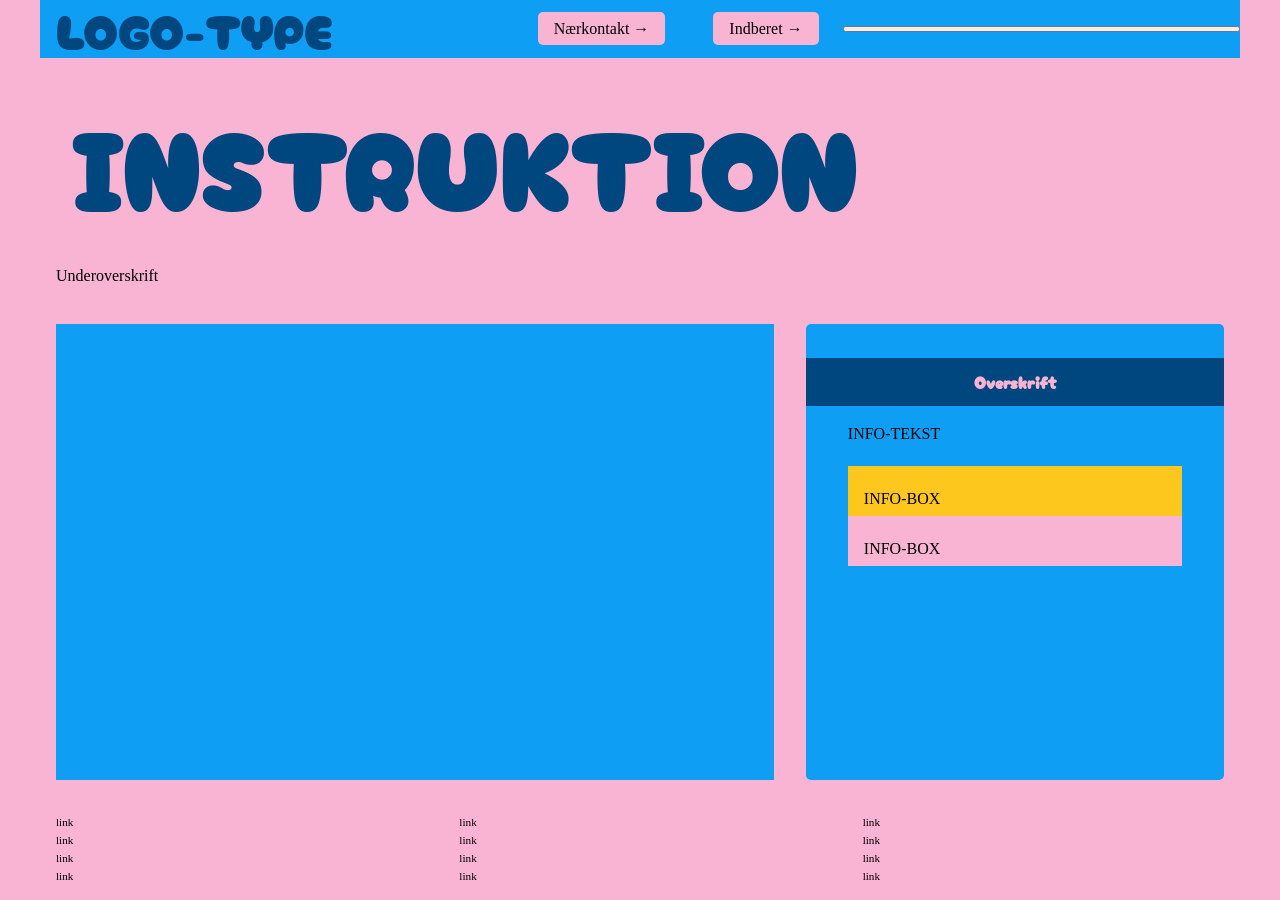
==== emergency-main/instruction.html @ 1d05c53e "init" ====
<!DOCTYPE html>
<html lang="en">

<head>
  <meta charset="UTF-8" />
  <meta http-equiv="X-UA-Compatible" content="IE=edge" />
  <meta name="viewport" content="width=device-width, initial-scale=1.0" />
  <link rel="stylesheet" href="css/reset.css" />
  <link rel="stylesheet" href="css/custom.css" />
  <link rel="stylesheet" href="css/fonts.css" />
  <link rel="stylesheet" href="css/general.css" />
  <link rel="stylesheet" href="css/layout.css" />
  <link rel="stylesheet" href="css/burger.css" />
  <link rel="stylesheet" href="css/cards.css" />
  <link rel="stylesheet" href="css/infographic.css" />
  <link rel="icon" type="image/png" href="img/fav.png" />
  <link rel="preconnect" href="https://fonts.googleapis.com">
  <link rel="preconnect" href="https://fonts.gstatic.com" crossorigin>
  <link href="https://fonts.googleapis.com/css2?family=Cherry+Bomb+One&display=swap" rel="stylesheet">
  <title>Emergency Site</title>
</head>

<body id="instruction">
  <header>
    <nav>
      <div id="logotype-wrapper" class="logo">
        <a href="index.html"> LOGO-TYPE </a>
      </div>
      <ul class="menu">
        <li><a class="menuItem" href="instruction.html">Nærkontakt </a></li>
        <li><a class="menuItem" href="register.html">Indberet</a></li>
      </ul>
      <button class="burger">
        <span class="line"></span>
        <span class="line"></span>
        <span class="line"></span>
      </button>
    </nav>
  </header>

  <main>
    <h1>INSTRUKTION</h1>
    <p>Underoverskrift</p>
    <section class="info-graphic"></section>
    <section class="info-text">
      <h2>Overskrift</h2>
      <article>
        <p class="placeholder">INFO-TEKST</p>
      </article>
      <aside id="efficiency" class="info-box">INFO-BOX</aside>
      <aside id="requirement" class="info-box">INFO-BOX</aside>
    </section>
  </main>

  <footer>
    <nav class="some">
      <ul>
        <li><a href="">link</a></li>
        <li><a href="">link</a></li>
        <li><a href="">link</a></li>
        <li><a href="">link</a></li>
      </ul>
    </nav>
    <nav class="another">
      <ul>
        <li><a href="">link</a></li>
        <li><a href="">link</a></li>
        <li><a href="">link</a></li>
        <li><a href="">link</a></li>
      </ul>
    </nav>
    <nav class="yetanother">
      <ul>
        <li><a href="">link</a></li>
        <li><a href="">link</a></li>
        <li><a href="">link</a></li>
        <li><a href="">link</a></li>
      </ul>
    </nav>
  </footer>
  <script src="js/burger.js"></script>
  <script src="js/main.js"></script>
</body>

</html>
---- emergency-main/css/custom.css ----
:root {
  /* Colours */
  --color-bg: #f9b4d3; /* page background /* /*F9B4D3 el. ffd4e0*/

  /* Header */
  --color-head-bg: #f9b4d3;

  /* Logotype */
  --color-logotype-bg: #0e9ef3;
  --color-text-logotype: #00467f;
  --font-logotype-size: 3rem;

  /* Global menu */
  --color-menu-bg: #0e9ef3;
  /* Links */
  --color-link-bg: #f9b4d3;
  --color-link-hover: #fff; /* used */
  --color-link-active: #99958f; /* used */
  --border-radius-links: 5px;

  /* Headlines og rubrik */
  --font-h1-size: 7rem;
  --font-sub1-size: 4rem;
  --font-h2-size: 1rem;
  --font-h3-size: 2rem;
  --color-headline-bg: #00467f;
  --color-headline-text-page: #00467f;
  --color-headline-breaking-bg: #fec71d;
  --color-page2-text-page: #f9b4d3;
  /* Tekst */
  --color-text: #000;
  --color-text-inverted: #ffffff;

  /*  Marginer */
  --margin-head-bottom: 5px;
  --margin-head-top: 2rem;

  /* Borders */
  --border-radius: 5px;

  /* Cards */
  --color-card-bg: #0e9ef3;
  --color-cta-card-bg: #00467f;
  /* news-cards */
  --color-news-bg: #fec71d;
  --color-news-bg-inverted: #00467f;
  --color-cta-newscard-bg: #00467f;
  --color-cta-newscard-bg-inverted: #fec71d;

  /* Fonts */
  --font-family-sans: ui-sans-serif;
  /* --font-weight-light: 300;
  --font-weight-regular: 400;
  --font-weight-medium: 500;
  --font-weight-bold: 700; */
  --font-family-cheeryBomb: "Cherry Bomb One";

  /* Text sizes */
  --logotype-size: 1rem;
  --headline1-size: 2rem;
  --headline2-size: 1rem;
  --headline3-size: 1rem;
  --bodytext-size: 1rem;
  --cta-text-size: 1rem;
  --followup-text-size: 1rem;
  --form-submit-size: 1rem;

  /* Infographics */
  --color-info-bg: #0e9ef3;
  --color-infobox-1-bg: #fec71d;
  --color-infobox-2-bg: #f9b4d3;
}
---- emergency-main/css/fonts.css ----
@font-face {
  font-family: "Rubik";
  src: url("../fonts/Rubik-VariableFont_wght.woff2") format("woff2"),
    url("/fonts/Rubik-Regular.woff") format("woff");
  font-weight: var(--font-weight-regular);
  font-style: normal;
}

@font-face {
  font-family: "Rubik";
  src: url("../fonts/Rubik-VariableFont_wght.woff2") format("woff2");
  font-weight: var(--font-weight-bold);
  font-style: normal;
}

@font-face {
  font-family: "Rubik";
  src: url("../fonts/Rubik-VariableFont_wght.woff2") format("woff2");
  font-weight: var(--font-weight-light);
  font-style: normal;
}
@font-face {
  font-family: "Rubik";
  src: url("../fonts/Rubik-VariableFont_wght.woff2") format("woff2");
  font-weight: var(--font-weight-medium);
  font-style: normal;
}

.cherry-bomb-one-regular {
  font-family: "Cherry Bomb One", system-ui;
  font-weight: 400;
  font-style: normal;
}
---- emergency-main/css/general.css ----
html {
  font-family: var(--font-family-sans);
  color: var(--color-text);
  background-color: var(--color-bg);
}

header {
  height: min-content;
}

#main-disclamer {
  height: 225px;
  background-color: var(--color-head-bg);
  display: flex;
  justify-content: flex-start;
  align-items: center;
  padding-left: 2rem;
  padding-bottom: 2%;
  margin-bottom: var(--margin-head-bottom);
  margin-top: var(--margin-head-top);
}

#main-disclamer-content {
  display: flex;
  column-gap: 1rem;
}

main section {
  padding: 20px;
  border-radius: var(--border-radius);
}

h1 {
  font-family: var(--font-family-cheeryBomb);
  font-size: var(--font-h1-size);
  font-weight: var(--font-weight-bold);
  /* color: var(--color-text-inverted); */
  color: var(--color-headline-text-page);
  margin: 5px 0;
  /* line-height: 1.3rem; */
  line-height: 6.3rem;
  text-align: left;
}

#instruction h1,
#register h1 {
  margin: 40px 0 20px 0;
  padding: 15px 30px;
  background-color: var(--color-head-bg);
  font-size: var(--font-h1-size);
}

#instruction p {
  grid-column: 1/-1;
  margin-bottom: 20px;
  font-size: var(--font-h2-size);
  line-height: 1.5rem;
}

.sub {
  /* font-family: var(--font-family-cheeryBomb); */
  font-size: var(--font-sub1-size);
  font-weight: var(--font-weight-light);
  /* color: var(--color-text-inverted); */
  color: var(--color-headline-text-page);
}

h2 {
  font-size: var(--headline2-size);
}

h3 {
  font-size: var(--headline3-size);
}

main > h1 {
  width: calc(80% - 6rem);
}

/* NAVIGATION STRUCTURES */
header > nav {
  height: 100%;
  background-color: var(--color-menu-bg);
}

nav ul {
  list-style: none;
}

a {
  font-family: var(--font-family-sans);
}

nav a {
  text-decoration: none;
  color: var(--color-text);
}

/* Måske skal du lave en ny regel for logotype-wrapper, når du har lavet din logotype */
#logotype-wrapper {
  background-color: var(--color-logotype-bg);
  display: flex;
  justify-content: flex-start;
  align-items: center;
  height: 3.6rem;
}

#logotype-wrapper > a {
  color: var(--color-text-logotype);
  font-size: var(--font-logotype-size);
  font-weight: var(--font-weight-medium);
  width: max-content;
  margin-left: 1rem;
  font-family: var(--font-family-cheeryBomb);
}

/* Global menu */
header nav li a {
  margin: 1.5rem;
  background-color: var(--color-link-bg);
  color: var(--color-text);
  font-size: var(--followup-text-size);
  padding: 0.5rem 1rem;
  border-radius: var(--border-radius-links);
}

/* Pilen efter menu-tekst */
header > nav li > a:after {
  content: " \2192";
}

/* Global menu hover effekt - Lav den om til det, du synes */
nav a:hover {
  background-color: var(--color-link-hover);
}

nav a:active {
  background-color: var(--color-link-active);
}

/* FOOTER */
footer a {
  font-size: 0.7rem;
}
---- emergency-main/css/layout.css ----
/* LAYOUT FOR MAIN CONTENT */
body {
  display: grid;
  grid-template-rows: auto 1fr auto;
  height: 100vh;
  max-width: 1200px;
  margin: 0 auto;
}
main {
  display: grid;
  row-gap: 1rem;
}
main > *:not(:first-child) {
  margin: 0 1rem;
}
main {
  grid-template-rows: min-content min-content 1fr min-content;
}
#instruction main {
  grid-template-rows: min-content min-content min-content 1fr min-content;
}
/* LAYOUT FOR HEADER AND FOOTER */
footer {
  display: grid;
  gap: 10px;
}
header nav,
footer nav {
  display: flex;
  justify-content: space-between;
  align-items: center;
}
header nav > * {
  flex: 1;
}
nav ul {
  display: flex;
  justify-content: flex-end;
}
header ul {
  height: 100%;
  width: clamp(175px, 50%, 300px);
}
footer ul {
  flex-direction: column;
  padding-left: 1rem;
}

/* LAYOUT FOR SECTIONS */
#daily,
#breaking {
  display: grid;
}
#daily {
  grid-template-rows: repeat(2, minmax(200px, min-content));
  gap: 1rem;
}
#breaking {
  grid-template-rows: repeat(auto-fit, minmax(50px, min-content));
  gap: 0;
}

@media (width > 600px) {
  #frontpage > main {
    grid-template-columns: 6fr 3fr;
    grid-template-rows: auto 1fr auto;
  }
  #instruction > main,
  #register > main {
    grid-template-columns: 5fr 3fr;
    grid-template-rows: auto auto 1fr auto;
  }

  .qr {
    order: 1;
  }

  h1 {
    grid-column: 1 / -1;
  }
  footer {
    grid-template-columns: 1fr 1fr 1fr;
  }
}
---- emergency-main/css/cards.css ----
.daily_card {
  background-color: var(--color-card-bg);
  display: grid;
  grid-template-columns: 3fr 5fr;
  gap: 10px;
  padding: 40px 0 40px 20px;
  border-radius: var(--border-radius);
  height: minmax(200px, min-content);
}
.daily_text {
  display: grid;
  grid-template-rows: repeat(3, min-content);
  gap: 10px;
}
.daily_text h2 {
  background-color: var(--color-headline-bg);
  color: var(--color-text-inverted);
  padding: calc(1.1rem / 1.5) 0 calc(1.1rem / 2) 1rem;
  margin: 0 0 0.5rem 0;
}
.daily_text p {
  padding-right: 2rem;
  margin: 0 0 1rem 0;
}
.daily_text .cta_btn {
  justify-self: left;
  width: 80%;
}
.daily_img {
  width: 100%;
  height: 100%;
  object-fit: cover;
}
.news_card {
  background-color: var(--color-news-bg);
  display: grid;
  grid-template-rows: repeat(min-content);
  gap: 0.4rem;
  padding: 1rem 0;
  height: minmax(300px, min-content);
}
.news_card:nth-child(2n) {
  background-color: var(--color-news-bg-inverted);
}
.news_card > * {
  padding: 0 1rem;
}
.news_card h3 {
  margin: 0.5rem 0 0 0;
}
.news_card p {
  margin: 0 0 1rem 0;
}
.news_card:first-child:before {
  content: "BREAKING NEWS";
  font-family: "Cherry Bomb One";
  background-color: var(--color-headline-breaking-bg);
  color: var(--color-headline-text-page);
  font-size: var(--font-h3-size);
  /* font-weight: var(--font-weight-medium); */
  text-align: center;
  line-height: 1rem;
  padding: calc(1.1rem / 1.5) 0 calc(1.1rem / 2) 0;
}
.news_card:first-child {
  border-radius: var(--border-radius) var(--border-radius) 0 0;
}
.news_card:last-child {
  border-radius: 0 0 var(--border-radius) var(--border-radius);
}

.news_card .cta_btn {
  justify-self: center;
}
.cta_btn {
  display: inline-block;
  padding: 0.4rem 1rem;
  background-color: var(--color-cta-card-bg);
  color: var(--color-text-inverted);
  text-decoration: none;
  width: max-content;
  border-radius: var(--border-radius);
}
.news_card .cta_btn {
  background-color: var(--color-cta-newscard-bg);
}
.news_card:nth-of-type(2n) .cta_btn {
  background-color: var(--color-cta-newscard-bg-inverted);
  color: var(--color-text);
}
.cta_btn:after {
  content: "\2192";
  margin-left: 1rem;
}
---- emergency-main/css/infographic.css ----
#head-txt {
  fill: rgb(54, 54, 54);
}
.info-graphic,
.info-text {
  background-color: var(--color-info-bg);
  padding: 20px 0;
}
.info-graphic {
  border-radius: 0;
  margin: 60px auto 80px auto;
}
.info-text h2 {
  line-height: 3rem;
  text-align: center;
  background-color: var(--color-headline-bg);
  /* color: var(--color-headline-text-page); */
  color: var(--color-page2-text-page);
  font-family: var(--font-family-cheeryBomb);
  margin-bottom: 1rem;
}
.info-text h3 {
  font-size: 0.8rem;
  line-height: 0.8rem;
  font-weight: 600;
  margin: 0;
  padding: 0;
}
.info-text > *:not(:first-child) {
  margin: 0 clamp(1rem, 10%, 7rem);
}
.info-text p {
  font-size: 0.8rem;
  line-height: 1.3;
  margin: 0 0 1.2rem 0;
  padding: 0;
}
.info-box {
  padding: 1.5rem 1rem 0.5rem 1rem;
  background-color: var(--color-infobox-1-bg);
}
.info-box:nth-of-type(2n) {
  background-color: var(--color-infobox-2-bg);
}
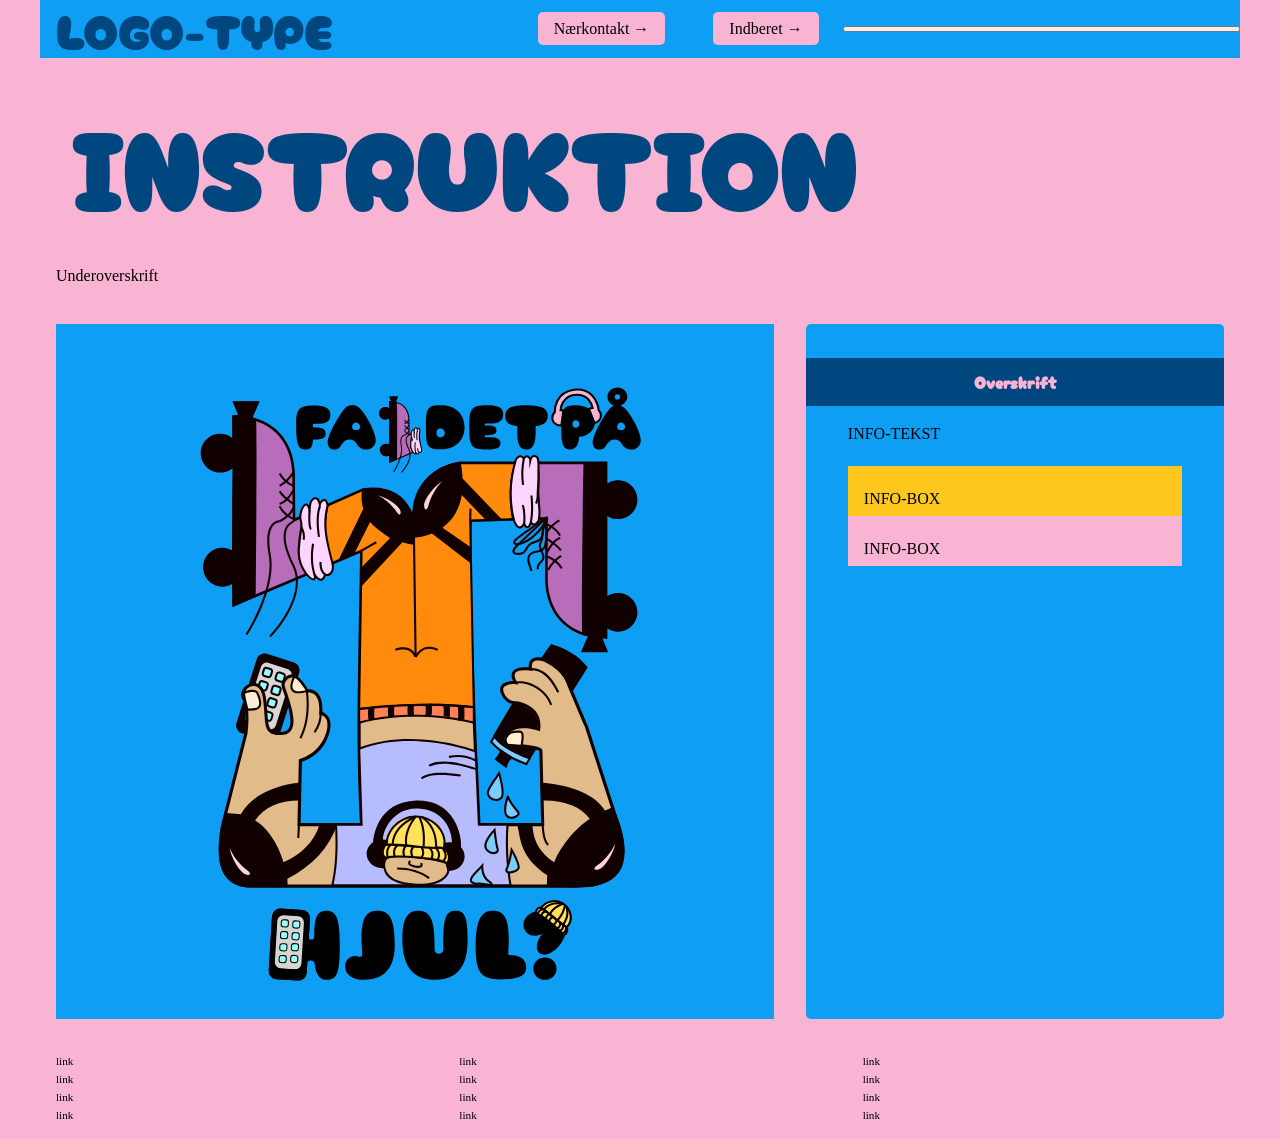
==== commit f7d8b324: "infografik implementeret" ====
--- a/emergency-main/instruction.html
+++ b/emergency-main/instruction.html
@@ -41,10 +41,604 @@
   <main>
     <h1>INSTRUKTION</h1>
     <p>Underoverskrift</p>
-    <section class="info-graphic"></section>
+    <section class="info-graphic">
+      <?xml version="1.0" encoding="UTF-8"?>
+      <svg xmlns="http://www.w3.org/2000/svg" viewBox="0 0 690 625">
+        <g id="Layer_3" data-name="Layer 3">
+          <g id="_waterBottle_" data-name="&amp;lt;waterBottle&amp;gt;">
+            <path
+              d="M454.79,398.23c-13.12-4.46-24.58-11.27-33.78-21.26,19.31-33.39,37.96-63.88,55.04-87.45,13.78,3.97,25.24,10.81,33.78,21.26l-55.04,87.45Z"
+              style="fill: #100000;" />
+            <path
+              d="M455.21,399.43l-.75-.25c-14.09-4.79-25.27-11.83-34.19-21.53l-.5-.54.37-.64c22.48-38.87,39.98-66.68,55.1-87.53l.41-.57.67.19c14.43,4.16,25.97,11.42,34.27,21.59l.46.56-55.85,88.72ZM422.25,376.83c8.45,9,18.97,15.61,32.12,20.2l54.23-86.16c-7.88-9.4-18.69-16.19-32.15-20.18-14.9,20.62-32.14,48.03-54.2,86.15Z"
+              style="fill: #100000;" />
+            <path
+              d="M421.23,377.1c-1,1.72-2,3.43-3,5.17,9.19,9.99,20.65,16.79,33.78,21.26l3.55-5.64c-.77,1.1-26.95-9.2-34.33-20.79Z"
+              style="fill: #7acdff;" />
+            <path
+              d="M452.44,404.73l-.75-.25c-14.08-4.79-25.27-11.83-34.19-21.53l-.5-.54.37-.64c1-1.73,2-3.45,3-5.17l.83-1.42.88,1.39c6.98,10.97,31.16,20.52,33.2,20.41-.08,0-.35.08-.54.35l1.67,1.1-3.97,6.31ZM419.47,382.13c8.45,9,18.97,15.61,32.12,20.19l2.27-3.6c-5.86-1.53-25.11-9.92-32.55-19.76-.61,1.05-1.22,2.11-1.84,3.17Z"
+              style="fill: #100000;" />
+            <path d="M432.32,406.1l-9.58-7.09c2.63-2.55,4.28-5.28,4.89-8.19l10.28,6.84c-2.87,1.33-4.63,4.3-5.59,8.43Z"
+              style="fill: #100000;" />
+            <path
+              d="M432.95,407.81l-11.75-8.69.85-.82c2.5-2.43,4.05-5.01,4.61-7.67l.3-1.45,13,8.65-1.62.75c-2.43,1.12-4.08,3.66-5.03,7.75l-.34,1.48ZM424.26,398.89l7.47,5.53c.94-3.15,2.36-5.4,4.3-6.8l-7.79-5.19c-.73,2.25-2.06,4.41-3.98,6.46Z"
+              style="fill: #100000;" />
+          </g>
+          <g id="_phone_" data-name="&amp;lt;phone&amp;gt;">
+            <rect x="183.13" y="301" width="40.88" height="77.99" rx="6.83" ry="6.83"
+              transform="translate(112.4 -45.65) rotate(17.61)" style="fill: #100000;" />
+            <path
+              d="M206.81,382.6c-.78,0-1.58-.12-2.36-.37h0l-25.95-8.24c-1.99-.63-3.62-2-4.58-3.86s-1.14-3.98-.51-5.97l19.46-61.32c1.31-4.11,5.71-6.4,9.83-5.09l25.95,8.24c4.11,1.31,6.4,5.71,5.09,9.83l-19.46,61.32c-1.06,3.33-4.15,5.46-7.47,5.46ZM205.05,380.33c3.07.97,6.35-.73,7.32-3.79l19.46-61.32c.97-3.06-.73-6.35-3.79-7.32l-25.95-8.24c-3.06-.97-6.34.73-7.32,3.79l-19.46,61.32c-.47,1.48-.34,3.06.38,4.44.72,1.38,1.93,2.4,3.41,2.87l25.95,8.24h0Z"
+              style="fill: #100000;" />
+            <rect x="187.84" y="306.91" width="32.66" height="62.87" rx="6.83" ry="6.83"
+              transform="translate(111.93 -45.91) rotate(17.61)" style="fill: #d9d7d4;" />
+            <path
+              d="M205.79,372.5c-.8,0-1.6-.12-2.38-.37l-18.12-5.75c-4.11-1.31-6.4-5.71-5.09-9.83l14.89-46.9c1.31-4.11,5.71-6.4,9.83-5.09l18.12,5.75c4.11,1.31,6.4,5.71,5.09,9.83l-14.89,46.91c-.63,1.99-2,3.62-3.86,4.58-1.13.58-2.36.88-3.59.88ZM202.56,306.19c-2.47,0-4.77,1.59-5.56,4.06l-14.89,46.9c-.97,3.06.73,6.35,3.79,7.32l18.12,5.75c1.48.47,3.06.34,4.44-.38,1.38-.72,2.4-1.93,2.87-3.41l14.89-46.91c.47-1.48.34-3.06-.38-4.44-.72-1.38-1.93-2.4-3.41-2.87l-18.12-5.75c-.58-.19-1.18-.27-1.76-.27Z"
+              style="fill: #100000;" />
+            <rect x="211.45" y="316.12" width="8.06" height="8.06" rx="2.15" ry="2.15"
+              transform="translate(106.95 -50.19) rotate(17.61)" style="fill: #94fffd;" />
+            <path
+              d="M216.7,325.67c-.32,0-.64-.05-.96-.15l-3.59-1.14c-1.66-.53-2.57-2.3-2.05-3.95l1.14-3.59c.52-1.65,2.3-2.58,3.95-2.05l3.59,1.14c1.65.53,2.57,2.3,2.05,3.95l-1.14,3.59c-.25.8-.81,1.46-1.55,1.84-.45.24-.95.35-1.44.35ZM214.25,316.64c-.49,0-.94.31-1.1.8l-1.14,3.59c-.19.6.14,1.25.75,1.44l3.59,1.14c.29.09.6.07.88-.07.27-.14.47-.38.57-.67l1.14-3.59c.19-.6-.14-1.25-.75-1.44l-3.59-1.14c-.11-.04-.23-.05-.35-.05Z"
+              style="fill: #100000;" />
+            <rect x="207.39" y="328.9" width="8.06" height="8.06" rx="2.15" ry="2.15"
+              transform="translate(110.63 -48.36) rotate(17.61)" style="fill: #94fffd;" />
+            <path
+              d="M212.64,338.44c-.31,0-.63-.05-.95-.15h0l-3.59-1.14c-1.65-.53-2.57-2.3-2.05-3.95l1.14-3.59c.25-.8.81-1.46,1.55-1.84.75-.39,1.6-.46,2.4-.21l3.59,1.14c.8.25,1.46.81,1.84,1.55.39.75.46,1.6.21,2.4l-1.14,3.59c-.42,1.34-1.67,2.2-3,2.2ZM212.3,336.38c.6.19,1.25-.14,1.44-.75l1.14-3.59c.09-.29.07-.6-.07-.88-.14-.27-.38-.47-.67-.57l-3.59-1.14c-.29-.09-.6-.07-.88.07-.27.14-.47.38-.57.67l-1.14,3.59c-.19.6.14,1.25.75,1.44l3.59,1.14Z"
+              style="fill: #100000;" />
+            <rect x="203.62" y="340.79" width="8.06" height="8.06" rx="2.15" ry="2.15"
+              transform="translate(114.05 -46.66) rotate(17.61)" style="fill: #94fffd;" />
+            <path
+              d="M208.87,350.33c-.32,0-.64-.05-.96-.15l-3.59-1.14c-.8-.25-1.46-.81-1.84-1.55-.39-.75-.46-1.6-.21-2.4l1.14-3.59c.25-.8.81-1.46,1.55-1.84s1.6-.46,2.4-.21l3.59,1.14c.8.25,1.46.81,1.84,1.55.39.75.46,1.6.21,2.4l-1.14,3.59c-.25.8-.81,1.46-1.55,1.84-.45.24-.95.35-1.44.35ZM206.42,341.31c-.18,0-.36.04-.53.13-.27.14-.47.38-.57.67l-1.14,3.59c-.09.29-.07.6.07.88.14.27.38.47.67.57l3.59,1.14c.29.09.6.06.87-.07.27-.14.47-.38.57-.67l1.14-3.59c.09-.29.07-.6-.07-.88-.14-.27-.38-.47-.67-.57l-3.59-1.14c-.11-.04-.23-.05-.35-.05Z"
+              style="fill: #100000;" />
+            <rect x="199.1" y="311.65" width="8.06" height="8.06" rx="2.15" ry="2.15"
+              transform="translate(105.02 -46.66) rotate(17.61)" style="fill: #94fffd;" />
+            <path
+              d="M204.36,321.19c-.32,0-.64-.05-.96-.15l-3.59-1.14c-.8-.25-1.46-.81-1.84-1.55-.39-.75-.46-1.6-.21-2.4l1.14-3.59c.25-.8.81-1.46,1.55-1.84.75-.39,1.6-.46,2.4-.21l3.59,1.14c.8.25,1.46.81,1.84,1.55.39.75.46,1.6.21,2.4l-1.14,3.59c-.25.8-.81,1.46-1.55,1.84-.45.24-.95.35-1.44.35ZM201.91,312.16c-.18,0-.36.04-.53.13-.27.14-.47.38-.57.67l-1.14,3.59c-.09.29-.07.6.07.88.14.27.38.47.67.57l3.59,1.14c.29.09.6.07.88-.07.27-.14.47-.38.57-.67l1.14-3.59c.09-.29.07-.6-.07-.88s-.38-.47-.67-.57l-3.59-1.14c-.11-.04-.23-.05-.35-.05Z"
+              style="fill: #100000;" />
+            <rect x="195.05" y="324.42" width="8.06" height="8.06" rx="2.15" ry="2.15"
+              transform="translate(108.7 -44.84) rotate(17.61)" style="fill: #94fffd;" />
+            <path
+              d="M200.31,333.96c-.32,0-.64-.05-.96-.15l-3.59-1.14c-1.66-.53-2.57-2.3-2.05-3.95l1.14-3.59c.52-1.65,2.3-2.58,3.95-2.05l3.59,1.14c1.65.53,2.57,2.3,2.05,3.95l-1.14,3.59c-.25.8-.81,1.46-1.55,1.84-.45.24-.95.35-1.44.35ZM197.86,324.94c-.49,0-.94.31-1.1.8l-1.14,3.59c-.19.6.14,1.25.75,1.44l3.59,1.14c.29.09.6.07.88-.07.27-.14.47-.38.57-.67l1.14-3.59c.19-.6-.14-1.25-.75-1.44l-3.59-1.14c-.11-.04-.23-.05-.35-.05Z"
+              style="fill: #100000;" />
+            <rect x="199.56" y="353.56" width="8.06" height="8.06" rx="2.15" ry="2.15"
+              transform="translate(117.72 -44.84) rotate(17.61)" style="fill: #94fffd;" />
+            <path
+              d="M204.82,363.1c-.32,0-.64-.05-.96-.15l-3.59-1.14c-1.66-.53-2.57-2.3-2.05-3.95l1.14-3.59c.52-1.65,2.3-2.57,3.95-2.05l3.59,1.14c1.65.53,2.57,2.3,2.05,3.95l-1.14,3.59c-.25.8-.81,1.46-1.55,1.84-.45.24-.95.35-1.44.35ZM202.37,354.08c-.49,0-.94.31-1.1.8l-1.14,3.59c-.19.6.14,1.25.75,1.44l3.59,1.14c.29.09.6.07.88-.07.27-.14.47-.38.57-.67l1.14-3.59c.19-.6-.14-1.25-.75-1.44l-3.59-1.14c-.11-.04-.23-.05-.35-.05Z"
+              style="fill: #100000;" />
+          </g>
+          <g id="_skin_" data-name="&amp;lt;skin&amp;gt;">
+            <g>
+              <path
+                d="M539.21,241.52c-4.54,0-8.67,1.77-11.74,4.65v-79.86s-.01-3.42-.01-3.42c3.07,2.89,7.2,4.66,11.75,4.66,9.47,0,17.15-7.68,17.15-17.15s-7.68-17.14-17.15-17.14c-4.55,0-8.68,1.77-11.75,4.66v-22.63h-140.31c-32.43,7.7-45.65,27.57-44.22,56.71h.03s-.03,0-.05.01c-5.85-23.04-21.05-34.65-48.57-31.21l-66.75,29.63-.43-46.31c-1.47-28.81-17.49-46.48-41.22-51.76l6.63-15.01h-21.69l5.41,13.16s-2.08.17-6.43.18l.22,24.16c-3.15-3.81-7.9-6.24-13.23-6.24-9.47,0-17.15,7.68-17.15,17.15s7.68,17.14,17.15,17.14c5.44,0,10.28-2.53,13.42-6.48l-.41,79.63v5.94c-2.93-2.36-6.66-3.77-10.72-3.77-9.47,0-17.15,7.68-17.15,17.15s7.68,17.15,17.15,17.15c4.08,0,7.84-1.43,10.79-3.82l.05,22.73,122.8-52.13c-1.08,92.04-4.8,180.26,0,263.33h-60.12l1.3-61.6s18.3-4.45,25.4-23.9c7.1-19.45-5.86-21.61-5.86-21.61,1.85-24.39-13.28-21.3-13.28-21.3-12.96-24.7-22.64-10.95-22.95-6.17-.32,4.78,19.58,45.1-.19,46.87-19.77,1.77-14.02-10.48-17.82-34.81-3.52-22.57-26-8.21-19.78,1.48,5.19,8.07,2.24,33.03,2.24,33.03l-22.32,88.01c-6.83,35.61-.3,57.34,23.74,59.07h316.34c39.62.42,52.83-19.27,39.62-59.07h.11l-15.84-49.1-14.65-45.43c-3.06-6.96-11.23-26.52-14.72-34.73-3.49-8.21-4.52-18.28-24.92-28.66,0,0-16.47-6.13-13.96,8.57,0,0-24.35-3.92-14.32,12.91,0,0-16.83-1.24-12.89,9.58s12.89,9.75,12.89,9.75c0,0,24.7,2.15,22.19,25.41,0,0-18.61-6.8-29.35,2.51,0,0-10.39,6.8-.72,12.53,0,0,32.04,1.88,32.13,5.42l1.77,71.24h-61.25c-5.47-116.41-9.88-225.29-8.39-292.3l73.49-2.27v60.43c1.22,29.2,17.46,47.09,41.64,52.33l-6.53,14.78h21.69l-5.41-13.16s2.85-.02,5.41,0v-11.27c3.07,2.88,7.2,4.65,11.74,4.65,9.47,0,17.15-7.68,17.15-17.15s-7.68-17.15-17.15-17.15Z"
+                style="fill: #e1bb8a;" />
+              <path
+                d="M501.58,522.43c-.41,0-.81,0-1.22,0H183.92c-8.99-.65-15.9-4.05-20.55-10.1-7.59-9.88-9.12-26.96-4.56-50.75l22.31-88c.8-6.88,1.97-25.73-2.02-31.95-1.95-3.04-1.71-6.85.64-10.19,2.98-4.21,8.18-6.42,12.65-5.37,2.79.65,7.7,3.22,9.23,13.03.95,6.11,1.31,11.36,1.62,15.99.51,7.69.89,13.24,3.83,15.75,2,1.71,5.42,2.28,10.76,1.8,2.66-.24,4.54-1.25,5.74-3.09,4.5-6.9-1.12-23.54-4.48-33.48-1.71-5.05-2.52-7.54-2.43-8.91.18-2.78,3.02-8.3,8.04-9.36,3.97-.85,10.16.95,17.25,14.03,1.83-.11,5.51.09,8.7,2.9,4.02,3.54,5.81,9.9,5.31,18.89,1.6.57,4.3,1.93,6.1,5.03,2.54,4.36,2.4,10.49-.41,18.21-6.35,17.39-21.11,23.19-25.33,24.52l-1.24,58.96h57c-3.52-62.45-2.3-127.08-1.01-195.46.4-20.91.8-42.5,1.07-64.1l-122.77,52.12-.05-22.16c-2.81,1.62-6.03,2.48-9.3,2.48-10.28,0-18.65-8.37-18.65-18.65s8.37-18.65,18.65-18.65c3.24,0,6.43.85,9.22,2.44v-3.11s.39-75.94.39-75.94c-3.31,2.76-7.49,4.29-11.9,4.29-10.28,0-18.65-8.36-18.65-18.64s8.37-18.65,18.65-18.65c4.3,0,8.41,1.47,11.7,4.12l-.2-22.04h1.51c1.8,0,3.21-.04,4.24-.08l-5.45-13.27h26.23l-6.83,15.47c24.45,6.17,39.22,25.28,40.62,52.73l.41,44.09,64.87-28.79.22-.03c23.62-2.95,39.5,4.99,47.33,23.63,1.69-25.86,16.9-42.36,45.32-49.11l.35-.04h141.81v21.04c3.02-1.99,6.57-3.07,10.25-3.07,10.28,0,18.65,8.36,18.65,18.64s-8.37,18.65-18.65,18.65c-3.68,0-7.23-1.07-10.25-3.07v77.1c3.03-1.99,6.58-3.06,10.25-3.06,10.28,0,18.65,8.37,18.65,18.65s-8.37,18.65-18.65,18.65c-3.67,0-7.22-1.07-10.24-3.06v9.69h-1.51c-1.08-.02-2.22-.02-3.16-.02l5.41,13.17h-26.23l6.73-15.23c-24.95-6.14-39.87-25.47-41.03-53.32v-58.95s-70.53,2.18-70.53,2.18c-1.4,67.67,3.17,178.91,8.36,289.34h58.28l-1.72-69.36c-2.26-1.68-17.49-3.52-30.73-4.3l-.36-.02-.31-.19c-3.16-1.87-4.79-4.12-4.85-6.69-.1-4.39,4.68-7.82,5.43-8.33,9.35-8.03,23.78-4.82,28.91-3.32.24-5.39-1.12-9.93-4.06-13.51-5.67-6.9-15.52-8.24-16.78-8.38-3.58.33-10.92-1.46-14.3-10.75-1.1-3.02-.89-5.56.62-7.55,2.5-3.3,7.88-3.99,11.16-4.08-1.76-3.79-1.86-6.87-.29-9.19,3.07-4.53,11.47-4.29,15.41-3.91-.24-3.48.64-6.08,2.64-7.73,4.58-3.8,13.2-.65,13.57-.52l.16.07c18.05,9.19,21.5,18.46,24.26,25.91.45,1.22.88,2.38,1.36,3.5,1.17,2.76,2.88,6.81,4.74,11.24,3.72,8.84,7.95,18.87,9.97,23.48l.05.14,31.12,96.49h-.11c6.26,19.88,5.78,34.95-1.42,44.83-6.9,9.46-20.04,14.25-39.05,14.25ZM184.09,519.42h316.28c18.68.17,31.39-4.18,37.83-13.01,6.84-9.37,6.96-24.2.36-44.08l-.65-1.97h.13l-29.83-92.5c-2.05-4.66-6.25-14.64-9.96-23.45-1.86-4.42-3.56-8.46-4.74-11.23-.5-1.19-.94-2.38-1.41-3.63-2.71-7.31-5.79-15.6-22.73-24.24-2.1-.76-7.87-2.16-10.53.05-1.47,1.22-1.92,3.54-1.35,6.89l.35,2.06-2.07-.33c-3.21-.51-12.06-1.09-14.41,2.38-1.46,2.15.07,5.69,1.62,8.28l1.47,2.47-2.87-.21c-2.38-.17-9.03,0-11.18,2.86-.87,1.15-.93,2.69-.19,4.72,3.46,9.51,10.99,8.8,11.31,8.77l.15-.02h.15c.49.05,12.11,1.15,18.95,9.48,3.81,4.63,5.36,10.56,4.6,17.6l-.21,1.9-1.8-.66c-.18-.07-17.92-6.38-27.85,2.23l-.16.12c-1.18.78-4.22,3.33-4.16,5.82.03,1.39,1.07,2.73,3.08,3.98,33.04,1.97,33.13,5.52,33.17,6.86l1.81,72.78h-64.22l-.07-1.43c-5.25-111.74-9.9-224.5-8.4-292.4l.03-1.42,76.46-2.36v61.98c1.13,26.97,15.88,45.54,40.46,50.86l1.8.39-6.34,14.36h17.15l-5.4-13.14,2.22-.02s1.85,0,3.92,0v-13.23l2.53,2.37c2.92,2.74,6.72,4.24,10.71,4.24,8.63,0,15.65-7.02,15.65-15.65s-7.02-15.65-15.65-15.65c-3.99,0-7.8,1.51-10.71,4.24l-2.53,2.37v-90.22s2.52,2.38,2.52,2.38c2.91,2.74,6.72,4.25,10.72,4.25,8.63,0,15.65-7.02,15.65-15.65s-7.02-15.64-15.65-15.64c-4,0-7.81,1.51-10.72,4.25l-2.53,2.38v-24.6h-138.63c-30.33,7.26-44.36,25.29-42.9,55.14l-1.47.08.63,1.34-1.67.86-.18-.7h-.21l-.08-1.14c-5.94-23.37-21.22-33.22-46.71-30.1l-68.63,30.47-.45-48.59c-1.36-26.59-15.95-44.95-40.05-50.31l-1.79-.4,6.44-14.58h-17.15l5.34,12.99-2.05.17c-.08,0-1.7.14-5.04.17l.24,26.88-2.69-3.26c-2.99-3.62-7.39-5.7-12.07-5.7-8.63,0-15.65,7.02-15.65,15.65s7.02,15.64,15.65,15.64c4.79,0,9.26-2.16,12.25-5.91l2.7-3.39-.43,83.96.02,9.06-2.44-1.96c-2.8-2.25-6.19-3.44-9.79-3.44-8.63,0-15.65,7.02-15.65,15.65s7.02,15.65,15.65,15.65c3.57,0,7.07-1.24,9.85-3.49l2.44-1.98.05,23.61,122.83-52.14-.03,2.3c-.26,22.37-.69,44.76-1.1,66.41-1.3,68.9-2.53,133.98,1.09,196.81l.09,1.59h-63.24l1.36-64.28,1.12-.27c.17-.04,17.62-4.53,24.35-22.96,2.45-6.71,2.68-12.11.67-15.62-1.92-3.34-5.23-3.97-5.37-4l-1.33-.24.09-1.35c.65-8.5-.8-14.59-4.19-17.61-3.21-2.86-7.14-2.14-7.3-2.11l-1.1.21-.53-.99c-5.01-9.55-10.15-14.31-14.46-13.4-3.3.7-5.54,4.69-5.67,6.63-.06.83,1.19,4.51,2.28,7.75,3.76,11.13,9.45,27.96,4.15,36.08-1.71,2.62-4.4,4.12-7.98,4.44-6.29.56-10.29-.21-12.98-2.51-3.9-3.34-4.31-9.42-4.87-17.83-.31-4.57-.65-9.75-1.59-15.73-.93-5.99-3.4-9.74-6.95-10.58-3.69-.87-7.58,1.45-9.51,4.18-.78,1.1-2.4,3.98-.57,6.83,5.42,8.43,2.59,32.98,2.47,34.02l-.04.19-22.32,88.01c-4.38,22.83-3.03,39.1,4.01,48.28,4.09,5.33,10.26,8.33,18.33,8.92Z"
+                style="fill: #100000;" />
+            </g>
+            <rect x="226.69" y="467.35" width="13.02" height="2" transform="translate(-247.21 675.58) rotate(-86.87)"
+              style="fill: #100000;" />
+            <path d="M235.74,379.42l-1.78-.92c6.14-11.87,8.22-27,6.16-44.95l1.99-.23c2.1,18.36-.04,33.87-6.37,46.1Z"
+              style="fill: #100000;" />
+            <path d="M249.25,373.72l-1.64-1.14c3.93-5.69,5.82-11.52,5.78-17.84h2c.04,6.73-1.96,12.94-6.14,18.97Z"
+              style="fill: #100000;" />
+            <path
+              d="M481.76,335.15c-7.4-14.95-15.2-21.66-25.22-21.66-.17,0-.34,0-.51,0l-.04-2c14.29-.33,22.24,12,27.57,22.76l-1.79.89Z"
+              style="fill: #100000;" />
+            <path
+              d="M474.96,347.11c-4.2-12.9-20.29-22.97-33.1-20.71l-.35-1.97c13.95-2.44,30.79,8.07,35.35,22.07l-1.9.62Z"
+              style="fill: #100000;" />
+            <path d="M472.43,482.14c-3.46-2.94-5.33-9.57-5.71-20.26l2-.07c.36,9.96,2.05,16.28,5.01,18.81l-1.3,1.52Z"
+              style="fill: #100000;" />
+          </g>
+        </g>
+        <g id="Layer_4" data-name="Layer 4">
+          <g id="_shirt_" data-name="&amp;lt;shirt&amp;gt;">
+            <g>
+              <path id="_tshirt_" data-name="&amp;lt;tshirt&amp;gt;"
+                d="M269.09,461.85s2.63,33.94-3.53,58.36h171.35s-5.35-27.3-2.99-58.36h-27.47l-3.18-70.25s-59.42-22.99-111.9-2.63l2.29,72.88h-24.58Z"
+                style="fill: #b7bcff;" />
+              <path
+                d="M436.91,521.21h-172.63s.31-1.25.31-1.25c6.04-23.98,3.53-57.7,3.5-58.04l-.08-1.08h24.62l-2.28-72.55.66-.26c52.24-20.26,112.02,2.4,112.62,2.63l.61.24,3.17,69.94h27.59l-.08,1.08c-2.33,30.55,2.92,57.82,2.97,58.09l.23,1.19h-1.21ZM266.84,519.21h168.87c-.97-5.53-4.76-29.58-2.87-56.36h-27.34l-3.2-70.54c-6.38-2.31-61.37-21.12-109.91-2.66l2.3,73.2h-24.54c.37,5.88,1.82,34.63-3.32,56.36Z"
+                style="fill: #100000;" />
+              <path d="M403.54,400.21c-10.52-5.02-17.13-5-25.91-3.42" style="fill: #b7bcff;" />
+              <path
+                d="M403.11,401.11c-10.13-4.84-16.47-4.92-25.3-3.34l-.35-1.97c9.05-1.62,15.96-1.54,26.51,3.51l-.86,1.8Z"
+                style="fill: #100000;" />
+              <path d="M404.02,408.55c-20.96-6.72-34.91-8.3-45.45-3.31" style="fill: #b7bcff;" />
+              <path
+                d="M403.71,409.5c-21.94-7.04-34.9-8.01-44.72-3.36l-.86-1.81c10.32-4.89,23.71-3.95,46.18,3.26l-.61,1.9Z"
+                style="fill: #100000;" />
+              <path d="M388.87,414.7c-18.45-2.69-31.48-2.05-37.63,2.84" style="fill: #b7bcff;" />
+            </g>
+            <path
+              d="M351.86,418.32l-1.24-1.57c6.19-4.92,18.75-5.92,38.4-3.05l-.29,1.98c-18.81-2.75-31.21-1.86-36.86,2.63Z"
+              style="fill: #100000;" />
+          </g>
+          <g id="_face_" data-name="&amp;lt;face&amp;gt;">
+            <path
+              d="M376.9,504.15c1.43,4.21-4.41,16.78-30.57,15.5-16.91-.83-27.98-4.74-30.57-15.5-.95-3.95-.7-9.93,4.12-11.03,13.43-3.07,44.26,1.62,54.38,5.11,1.42.49,1.32,2.07,2.64,5.92Z"
+              style="fill: #e1bb8a;" />
+            <path
+              d="M350.02,520.74c-1.19,0-2.44-.03-3.74-.09-19.3-.95-29.01-5.97-31.49-16.26-.33-1.35-1.22-6.03.87-9.4.92-1.49,2.27-2.44,4-2.84,13.66-3.13,44.64,1.59,54.93,5.14,1.49.51,1.85,1.79,2.4,3.74.21.75.48,1.69.86,2.81h0c.57,1.66.32,4.56-2.07,7.72-2.67,3.54-9.48,9.19-25.76,9.19ZM331.18,493.14c-4.31,0-8.16.28-11.08.95-1.21.28-2.11.91-2.75,1.94-1.34,2.16-1.2,5.49-.62,7.88,2.24,9.29,11.38,13.83,29.64,14.73,6.25.31,21.46.11,27.8-8.3,1.79-2.38,2.18-4.67,1.77-5.87h0c-.4-1.17-.67-2.14-.89-2.92-.51-1.8-.67-2.23-1.12-2.39-7.92-2.73-28.07-6.03-42.75-6.03Z"
+              style="fill: #100000;" />
+            <path d="M340.39,496.91c-.96,1.02-1.47,1.86-.48,3.12s6.91,2.89,9.55,2.36,1.88-2.22,1.41-3.66"
+              style="fill: #e1bb8a;" />
+            <path
+              d="M348.3,503.49c-3.16,0-8.06-1.43-9.17-2.84-1.65-2.1-.17-3.67.54-4.42l1.46,1.37c-.96,1.02-.87,1.25-.42,1.81.64.81,6.08,2.5,8.56,2,.77-.15.97-.38,1.02-.47.17-.29-.08-1.03-.27-1.62l-.09-.28,1.9-.62.09.26c.33.97.73,2.18.11,3.26-.42.72-1.19,1.19-2.36,1.43-.39.08-.85.12-1.36.12Z"
+              style="fill: #100000;" />
+            <path d="M327.88,503.97c11.98,0,22.24,3.06,30.68,9.3" style="fill: #e1bb8a;" />
+            <path d="M357.97,514.08c-8.17-6.04-18.3-9.1-30.09-9.11v-2c12.23,0,22.75,3.2,31.28,9.5l-1.19,1.61Z"
+              style="fill: #100000;" />
+          </g>
+          <g id="_hue_" data-name="&amp;lt;hue&amp;gt;">
+            <path
+              d="M374.26,498.22c-4.3-3.39-48.29-7.44-55.51-4.72-7.06,2.66-7.43-13.47,1.37-12.73,9.66.81,39.61,3.52,49.3,3.39,10.89-.15,9.23,17.52,4.84,14.06Z"
+              style="fill: #ffe15a;" />
+            <path
+              d="M375.37,499.67c-.57,0-1.17-.22-1.73-.67h0c-3.63-2.86-47.21-7.33-54.54-4.57-1.92.72-3.67.36-4.92-1.03-1.96-2.17-2.27-6.55-.68-9.76,1.34-2.71,3.78-4.12,6.7-3.87l4.25.36c11.84,1.02,36.51,3.14,44.95,3.02.05,0,.1,0,.15,0,4.06,0,7.13,2.34,8.45,6.44,1.22,3.8.6,8.31-1.33,9.64-.41.28-.85.42-1.31.42ZM374.88,497.44c.42.33.57.23.66.17.94-.66,1.61-4.12.56-7.39-.61-1.91-2.27-5.16-6.66-5.05-8.61.1-32.37-1.93-45.15-3.03l-4.25-.36c-2.67-.21-4.05,1.38-4.74,2.76-1.21,2.45-1.04,5.97.37,7.53.69.77,1.59.93,2.73.5,7.32-2.76,51.66,1.07,56.48,4.87h0Z"
+              style="fill: #100000;" />
+            <path
+              d="M372.76,484.79h0c-.34-.14-.71-.27-1.13-.37-3.71-.82-7.54-.11-11.34-.36-4.72-.31-9.38-.64-14.07-1.2-9.44-1.11-18.88-1.93-28.39-1.7-.01-.13-.02-.27-.02-.41,0-13.38,12.5-26.72,27.91-26.72s31.23,13.88,27.04,30.76Z"
+              style="fill: #ffe15a;" />
+            <path
+              d="M373.76,486.33l-1.4-.62c-.32-.14-.63-.24-.96-.32-2.14-.47-4.34-.4-6.67-.33-1.47.05-2.99.09-4.5,0-4.53-.3-9.35-.63-14.12-1.2-8.29-.98-18.13-1.94-28.25-1.69l-.95.02-.07-.94c-.01-.16-.02-.32-.02-.49,0-14.51,13.78-27.72,28.91-27.72,8.92,0,17.91,4.41,23.46,11.5,4.69,6,6.32,13.23,4.58,20.38v1.42ZM367.18,483.01c1.55,0,3.12.09,4.67.43.06.01.12.03.18.04,1.23-6.23-.32-12.48-4.42-17.72-5.18-6.62-13.56-10.73-21.88-10.73-12.53,0-26.52,10.7-26.9,25.11,9.89-.16,19.43.78,27.52,1.73,4.72.56,9.52.9,14.02,1.19,1.42.09,2.89.05,4.31,0,.83-.03,1.67-.05,2.52-.05Z"
+              style="fill: #100000;" />
+            <path d="M345.72,454.03c-13.69,6.31-21.63,15.11-22.21,27.12" style="fill: #ffe15a;" />
+            <path
+              d="M324.52,481.19l-2-.1c.57-11.86,8.24-21.27,22.79-27.98l.84,1.82c-14.01,6.46-21.09,15.05-21.63,26.26Z"
+              style="fill: #100000;" />
+            <path d="M336.7,481.87c-1.52-9.11,1.71-18.4,9.03-27.84" style="fill: #ffe15a;" />
+            <path
+              d="M335.71,482.03c-1.52-9.13,1.58-18.76,9.22-28.62l1.58,1.22c-7.28,9.41-10.25,18.51-8.83,27.07l-1.97.33Z"
+              style="fill: #100000;" />
+            <path d="M353.26,482.81c.81-10.48.11-20.01-4.34-28.79" style="fill: #ffe15a;" />
+            <path d="M354.26,482.89l-1.99-.15c.93-11.94-.38-20.65-4.24-28.26l1.78-.9c4.04,7.95,5.41,17,4.45,29.32Z"
+              style="fill: #100000;" />
+            <path d="M365.4,483.48c.06-12.46-4.14-22.4-14.06-28.95" style="fill: #ffe15a;" />
+            <path d="M366.4,483.49h-2c.06-12.83-4.39-22.03-13.61-28.12l1.1-1.67c9.69,6.4,14.58,16.43,14.51,29.79Z"
+              style="fill: #100000;" />
+            <path d="M318.75,493.5c-1.14-6.08,0-10.21,3.43-12.37" style="fill: #ffe15a;" />
+            <path d="M317.76,493.69c-1.22-6.5.08-11,3.88-13.4l1.07,1.69c-3.08,1.95-4.05,5.66-2.98,11.34l-1.97.37Z"
+              style="fill: #100000;" />
+            <path d="M325.38,492.12c-1.03-4.14-.64-7.91,3.21-10.81" style="fill: #ffe15a;" />
+            <path d="M324.41,492.36c-1.29-5.19-.12-9.06,3.58-11.85l1.2,1.6c-3.07,2.31-3.95,5.33-2.84,9.77l-1.94.48Z"
+              style="fill: #100000;" />
+            <path d="M334.62,492.12c-1-3.35-1.29-7.21,2.08-10.25" style="fill: #ffe15a;" />
+            <path d="M333.66,492.41c-1.45-4.84-.68-8.53,2.37-11.28l1.34,1.48c-2.44,2.21-3.01,5.14-1.79,9.22l-1.92.57Z"
+              style="fill: #100000;" />
+            <path d="M342.55,492.64c-1.38-3.18-1.86-7.03,1.37-9.82" style="fill: #ffe15a;" />
+            <path d="M341.63,493.03c-1.97-4.55-1.41-8.35,1.64-10.97l1.31,1.51c-2.35,2.03-2.72,4.94-1.11,8.67l-1.83.79Z"
+              style="fill: #100000;" />
+            <path d="M351.34,493.5c2.05-2.97,2.27-6.27-.1-10.02" style="fill: #ffe15a;" />
+            <path d="M352.16,494.07l-1.65-1.13c1.94-2.81,1.9-5.73-.12-8.92l1.69-1.07c2.46,3.89,2.49,7.63.08,11.12Z"
+              style="fill: #100000;" />
+            <path d="M360.42,495.01c2.28-3.53,1.92-7.35-1.86-11.52" style="fill: #ffe15a;" />
+            <path d="M361.26,495.55l-1.68-1.08c2.12-3.28,1.54-6.66-1.76-10.31l1.48-1.34c3.94,4.36,4.59,8.65,1.95,12.74Z"
+              style="fill: #100000;" />
+            <path d="M366.33,495.94c2.9-3.71,2.19-8.18-1.33-11.89" style="fill: #ffe15a;" />
+            <path d="M367.12,496.56l-1.58-1.23c2.52-3.22,2.06-7.08-1.27-10.58l1.45-1.38c3.96,4.17,4.49,9.23,1.39,13.19Z"
+              style="fill: #100000;" />
+            <path d="M371.82,496.91c4.08-3.22,3.05-7.6-.19-12.49" style="fill: #ffe15a;" />
+            <path d="M372.44,497.7l-1.24-1.57c3.17-2.5,3.05-5.94-.4-11.15l1.67-1.1c1.48,2.24,6,9.07-.03,13.83Z"
+              style="fill: #100000;" />
+          </g>
+          <g id="_headset_" data-name="&amp;lt;headset&amp;gt;">
+            <path id="_headset_-2" data-name="&amp;lt;headset&amp;gt;"
+              d="M391.71,492.64c0,7.08-6.25,12.82-13.97,12.82-.22,0-.44-.02-.66-.03-.36-1.97-1.03-4.02-1.36-5.98.86-.66,1.42-2.15,1.91-3.51.75-2.05.21-4.27-.53-6.23-.68-1.8-1.04-1.99-2.6-3.66-.92-.98-1.22-1.06-1.42-2.36-.12-.81.26-2.18.54-3.32,1.31-.36,2.69-.56,4.12-.56,1.2,0,2.36.14,3.46.39,1.08-.84-.09-31.72-30.74-34.64-29.13-2.77-39.12,26.11-36.98,31.61,1.58,0,3.1.25,4.52.7-.37,1.76-1.56,3.18-2.38,4.8-1.05,2.11-1.54,4.1-1.68,6.46-.12,1.97,1.62,4.49,3.67,4.82-1.98-.32-2.63,5.91-2.79,7.56-.04.45-.01.86.07,1.25-.46.04-.93.07-1.41.07-7.71,0-13.97-5.75-13.97-12.83,0-4.44,2.46-8.36,6.19-10.66,0,0,.94-38.26,40.51-39.57,38.81-1.28,43.29,38.09,41.93,44.32,2.23,2.27,3.57,5.26,3.57,8.55Z"
+              style="fill: #100000;" />
+            <path
+              d="M377.74,506.46c-.17,0-.34,0-.52-.02l-.98-.05-.14-.78c-.17-.91-.41-1.86-.64-2.79-.27-1.05-.54-2.14-.72-3.2l-.1-.59.48-.37c.66-.51,1.21-2.04,1.58-3.06.53-1.46.37-3.17-.53-5.54-.51-1.34-.75-1.6-1.77-2.67l-.62-.66c-.15-.16-.28-.29-.4-.41-.7-.71-1.07-1.14-1.28-2.48-.14-.93.17-2.16.47-3.35l.23-.93.57-.16c2.32-.64,4.72-.76,7.08-.38.12-2.51-.64-10.81-5.6-18.47-5.34-8.25-13.57-12.96-24.47-14-15.44-1.46-24.63,6.09-29.62,12.69-5.25,6.94-6.9,14.18-6.49,16.94,1.37.07,2.73.31,4.04.73l.86.27-.19.89c-.29,1.36-.97,2.49-1.63,3.58-.29.48-.58.96-.84,1.46-.95,1.91-1.44,3.79-1.57,6.07-.09,1.44,1.27,3.52,2.83,3.77h0l-.32,1.97s-1.06.71-1.64,6.67c-.03.32-.01.63.05.95l.23,1.1-1.12.1c-.49.04-.99.07-1.5.07-8.25,0-14.97-6.2-14.97-13.83,0-4.47,2.32-8.63,6.22-11.23.33-4.73,4-38.76,41.45-40,13.8-.47,24.75,4.04,32.51,13.36,9.36,11.24,11.26,26.56,10.52,31.63,2.26,2.48,3.5,5.61,3.5,8.87,0,7.62-6.72,13.82-14.97,13.82ZM376.8,499.8c.16.83.38,1.69.59,2.53.18.7.36,1.42.51,2.13,7.08-.08,12.8-5.35,12.8-11.82,0-2.91-1.17-5.69-3.28-7.85l-.38-.39.12-.53c.65-2.97-.26-18.75-10.01-30.46-7.35-8.83-17.78-13.07-30.91-12.64-38.14,1.26-39.5,37.07-39.54,38.6v.54s-.47.29-.47.29c-3.58,2.21-5.72,5.87-5.72,9.81,0,6.52,5.82,11.83,12.97,11.83.11,0,.22,0,.32,0,0-.13,0-.27.02-.4.43-4.4,1.16-6.35,1.73-7.27-1.67-1.16-2.72-3.32-2.62-5.08.15-2.56.7-4.67,1.78-6.84.29-.56.6-1.09.91-1.6.42-.7.83-1.37,1.11-2.07-1.07-.26-2.16-.39-3.26-.39h-.68l-.25-.64c-1.31-3.36,1.09-12.19,6.61-19.49,4.34-5.74,14.18-15.12,31.4-13.48,20.78,1.98,28,16.41,30.44,24.83,1.21,4.17,2.11,10.59.82,11.6l-.37.29-.46-.1c-2.16-.49-4.38-.49-6.53.02-.21.83-.45,1.87-.38,2.35.12.75.17.81.73,1.37.13.13.27.28.43.45l.61.65c1.09,1.15,1.54,1.62,2.19,3.34.67,1.77,1.45,4.42.53,6.93-.51,1.42-1.01,2.68-1.77,3.52ZM317.45,494.94h0Z"
+              style="fill: #100000;" />
+          </g>
+          <g id="_pants_" data-name="&amp;lt;pants&amp;gt;">
+            <path
+              d="M261.04,155.2s-7.73,24.38,4.53,55.25l28.1-11.93-2.35,152.38s62.86-8.15,110.19-1.86l-3.45-179.49,41.21-1.27s-6.67-28.77,2.41-53.77h-53.65s-44.94,3.92-44.22,56.71c0,0-5.56-37.06-48.59-31.2l-34.19,15.18Z"
+              style="fill: #ff8a0b;" />
+            <path
+              d="M290.3,352.04l2.34-152-27.63,11.73-.38-.95c-12.25-30.84-4.63-55.68-4.55-55.93l.14-.43,34.87-15.44c32.2-4.39,43.94,15.07,47.89,25.63.93-14.31,5.9-31.39,22.12-42.42,11.23-7.64,22.38-8.69,22.85-8.73h55.16s-.49,1.34-.49,1.34c-8.87,24.42-2.44,52.92-2.38,53.2l.27,1.19-41.44,1.28,3.45,179.67-1.15-.15c-46.66-6.2-109.31,1.78-109.93,1.86l-1.15.15ZM294.69,197l-2.35,152.77c8.69-1.05,64.88-7.38,108.15-1.87l-3.44-179.32,41.01-1.27c-1.1-5.61-5.17-30.02,2.22-51.8h-52.23s-11.08,1.06-21.89,8.44c-14.45,9.86-21.62,25.76-21.33,47.26l-1.99.16c-.01-.09-1.45-9.17-8.01-17.39-8.73-10.95-21.95-15.32-39.32-12.99l-33.63,14.93c-.91,3.32-6.35,25.68,4.25,53.21l28.57-12.13Z"
+              style="fill: #100000;" />
+            <path d="M326.12,293.91c10.28-3.35,16.37-.46,19.48,6.85" style="fill: #ff8a0b;" />
+            <path d="M344.69,301.15c-3.08-7.23-9.05-9.28-18.25-6.29l-.62-1.9c10.23-3.33,17.2-.84,20.71,7.41l-1.84.78Z"
+              style="fill: #100000;" />
+            <line x1="343.8" y1="171.23" x2="345.61" y2="300.76" style="fill: #ff8a0b;" />
+            <rect x="343.7" y="171.22" width="2" height="129.54" transform="translate(-3.26 4.83) rotate(-.8)"
+              style="fill: #100000;" />
+            <path d="M366.92,293.91c-9.62-4.42-16.47-1.46-21.31,6.85" style="fill: #ff8a0b;" />
+            <path
+              d="M346.47,301.26l-1.73-1.01c5.39-9.23,12.99-11.67,22.6-7.25l-.84,1.82c-8.63-3.97-15.18-1.86-20.03,6.44Z"
+              style="fill: #100000;" />
+            <line x1="293.67" y1="198.52" x2="307.81" y2="190.52" style="fill: #ff8a0b;" />
+            <rect x="292.62" y="193.52" width="16.24" height="2" transform="translate(-56.79 173.19) rotate(-29.48)"
+              style="fill: #100000;" />
+            <line x1="398.07" y1="169.55" x2="398.35" y2="158.42" style="fill: #ff8a0b;" />
+            <rect x="392.64" y="162.98" width="11.13" height="2" transform="translate(224.17 557.9) rotate(-88.55)"
+              style="fill: #100000;" />
+          </g>
+          <g id="_shoeV_" data-name="&amp;lt;shoeV&amp;gt;">
+            <path
+              d="M233.29,196.42c.04-1.07.63-6.26.7-8.08.18-4.48,1.46-8.63,2.19-13.02.49-2.95-.08-5.88-.58-8.83l-7.12,3.16-.43-46.31c-1.47-28.81-17.49-46.48-41.22-51.76l6.63-15.01h-21.69l5.41,13.16s-2.08.17-6.43.18l.22,24.16c-3.15-3.81-7.9-6.24-13.23-6.24-9.47,0-17.15,7.68-17.15,17.15s7.68,17.14,17.15,17.14c5.44,0,10.28-2.53,13.42-6.48l-.41,79.63v5.94c-2.93-2.36-6.66-3.77-10.72-3.77-9.47,0-17.15,7.68-17.15,17.15s7.68,17.15,17.15,17.15c4.08,0,7.84-1.43,10.79-3.82l.05,22.73,70.88-30.09c-6.62-5.53-8.74-15.91-8.46-24.14Z"
+              style="fill: #b86dbb;" />
+            <path
+              d="M169.87,252.16l-.05-22.29c-2.91,1.86-6.32,2.87-9.79,2.87-10.01,0-18.15-8.14-18.15-18.15s8.14-18.15,18.15-18.15c3.45,0,6.83.99,9.73,2.83v-3.99s.39-77.06.39-77.06c-3.34,3.14-7.74,4.9-12.41,4.9-10.01,0-18.15-8.14-18.15-18.14s8.14-18.15,18.15-18.15c4.56,0,8.88,1.7,12.21,4.72l-.21-22.64h1.01c2.27,0,3.92-.06,4.97-.1l-5.44-13.24h24.72l-6.76,15.31c24.56,5.95,39.42,24.99,40.82,52.41l.42,44.83,6.9-3.06.32,1.9c.47,2.77.95,5.63.47,8.53-.25,1.51-.57,3.01-.88,4.46-.61,2.86-1.18,5.56-1.3,8.43-.04,1.04-.24,3.1-.42,4.92-.14,1.39-.27,2.71-.28,3.15-.27,7.79,1.72,18.01,8.1,23.34l1.26,1.05-73.77,31.32ZM171.82,225.83l.05,23.31,68.06-28.89c-6-5.99-7.9-16.09-7.64-23.86h0c.02-.51.14-1.79.29-3.28.18-1.79.38-3.83.41-4.81.12-3.04.74-5.95,1.34-8.77.3-1.43.62-2.9.86-4.37.39-2.37.05-4.74-.36-7.23l-7.33,3.25-.44-47.83c-1.37-26.85-16.11-45.38-40.44-50.79l-1.19-.26,6.5-14.72h-18.66l5.36,13.04-1.36.11c-.08,0-1.85.15-5.5.18l.24,25.98-1.8-2.17c-3.09-3.74-7.63-5.88-12.46-5.88-8.91,0-16.15,7.24-16.15,16.15s7.25,16.14,16.15,16.14c4.95,0,9.55-2.22,12.64-6.1l1.8-2.26-.42,82.52v8.02s-1.62-1.31-1.62-1.31c-2.89-2.32-6.39-3.55-10.1-3.55-8.91,0-16.15,7.24-16.15,16.15s7.25,16.15,16.15,16.15c3.69,0,7.3-1.28,10.16-3.6l1.62-1.32Z"
+              style="fill: #100000;" />
+          </g>
+          <g id="_hjulV_" data-name="&amp;lt;hjulV&amp;gt;">
+            <path
+              d="M170.82,227.92l.05,22.73,20.11-8.54s1.46-169.02.21-169.4c-1.42-.43-2.87-.8-4.36-1.13l6.63-15.01h-21.69l5.41,13.16s-2.08.17-6.43.18l.22,24.16c-3.15-3.81-7.9-6.24-13.23-6.24-9.47,0-17.15,7.68-17.15,17.15s7.68,17.14,17.15,17.14c5.44,0,10.28-2.53,13.42-6.48l-.41,79.63v5.94c-2.93-2.36-6.66-3.77-10.72-3.77-9.47,0-17.15,7.68-17.15,17.15s7.68,17.15,17.15,17.15c4.08,0,7.84-1.43,10.79-3.82Z"
+              style="fill: #100000;" />
+            <path
+              d="M169.87,252.16l-.05-22.29c-2.91,1.86-6.32,2.87-9.79,2.87-10.01,0-18.15-8.14-18.15-18.15s8.14-18.15,18.15-18.15c3.45,0,6.83.99,9.73,2.83v-3.99s.39-77.06.39-77.06c-3.34,3.14-7.74,4.9-12.41,4.9-10.01,0-18.15-8.14-18.15-18.14s8.14-18.15,18.15-18.15c4.56,0,8.88,1.7,12.21,4.72l-.21-22.64h1.01c2.27,0,3.92-.06,4.97-.1l-5.44-13.24h24.72l-6.76,15.31c1.1.27,2.18.56,3.24.88.99.3,1.14.34,1.21,27.58.04,14.07,0,33.66-.13,58.22-.21,41.82-.57,84.14-.57,84.56v.66s-22.11,9.38-22.11,9.38ZM171.82,225.83l.05,23.31,18.12-7.69c.39-45.1,1.17-159.08.34-167.95-1.21-.35-2.46-.67-3.71-.95l-1.19-.26,6.5-14.72h-18.66l5.36,13.04-1.36.11c-.08,0-1.85.15-5.5.18l.24,25.98-1.8-2.17c-3.09-3.74-7.63-5.88-12.46-5.88-8.91,0-16.15,7.24-16.15,16.15s7.25,16.14,16.15,16.14c4.95,0,9.55-2.22,12.64-6.1l1.8-2.26-.42,82.52v8.02s-1.62-1.31-1.62-1.31c-2.89-2.32-6.39-3.55-10.1-3.55-8.91,0-16.15,7.24-16.15,16.15s7.25,16.15,16.15,16.15c3.69,0,7.3-1.28,10.16-3.6l1.62-1.32Z"
+              style="fill: #100000;" />
+          </g>
+          <g id="_laceV_" data-name="&amp;lt;laceV&amp;gt;">
+            <path
+              d="M227.75,137.27c-6.2-2.91-10.69-6.96-13.74-12.39l1.74-.98c2.84,5.05,7.04,8.83,12.85,11.56l-.85,1.81Z"
+              style="fill: #100000;" />
+            <path d="M215.36,137.24l-.98-1.75c5.39-3.01,9.7-7.27,12.8-12.65l1.73,1c-3.28,5.7-7.84,10.21-13.56,13.4Z"
+              style="fill: #100000;" />
+            <path d="M227.64,154.46c-5.94-3.72-10.39-7.72-13.58-12.25l1.63-1.15c3.04,4.3,7.3,8.13,13.01,11.7l-1.06,1.7Z"
+              style="fill: #100000;" />
+            <path d="M215.1,154.58l-.44-1.95c4.16-.95,8.38-5.17,12.53-12.54l1.74.98c-4.5,8-9.02,12.42-13.83,13.51Z"
+              style="fill: #100000;" />
+            <path d="M227.77,168.93c-6.2-2.71-10.7-6.77-13.77-12.41l1.76-.96c2.89,5.31,6.96,8.98,12.82,11.54l-.8,1.83Z"
+              style="fill: #100000;" />
+            <path
+              d="M215.35,171.37l-.96-1.75c6.92-3.79,11.07-7.88,12.72-12.49l1.88.67c-1.81,5.09-6.27,9.53-13.64,13.57Z"
+              style="fill: #100000;" />
+            <path
+              d="M183.8,279.75l-1.67-1.1c.28-.43,28.18-43.26,22.29-75.72-2.64-14.56-1.6-24.62,3.11-29.91,3.33-3.74,7.25-3.54,7.41-3.52l-.12,2c-.13,0-3.17-.12-5.84,2.91-2.91,3.31-5.72,10.89-2.59,28.17,1.74,9.61,1.59,26.31-9.02,51.26-6.33,14.87-13.5,25.81-13.57,25.92Z"
+              style="fill: #100000;" />
+            <path
+              d="M206.51,281.78l-1.43-1.4c.37-.38,36.51-37.84,22.07-67.15-7.64-15.51-10.13-27.3-7.4-35.03,1.37-3.89,4.06-6.79,8-8.61l.84,1.81c-3.48,1.62-5.76,4.06-6.96,7.47-2.54,7.2-.08,18.47,7.31,33.48,6.26,12.7,4.34,28.76-5.55,46.44-7.41,13.25-16.79,22.9-16.88,22.99Z"
+              style="fill: #100000;" />
+          </g>
+          <g id="_shoeH_" data-name="&amp;lt;shoeH&amp;gt;">
+            <path
+              d="M540.1,240.74c-4.54,0-8.67,1.77-11.74,4.65v-79.86s-.01-3.42-.01-3.42c3.07,2.89,7.2,4.66,11.75,4.66,9.47,0,17.15-7.68,17.15-17.15s-7.68-17.14-17.15-17.14c-4.55,0-8.68,1.77-11.75,4.66v-22.63h-65.71c2.45,11.95.03,24.46,1.21,36.58.54,5.55.77,11.31-.62,16.45l8.33-.26v60.43c1.22,29.2,17.46,47.09,41.64,52.33l-6.53,14.78h21.69l-5.41-13.16s2.85-.02,5.41,0v-11.27c3.07,2.88,7.2,4.65,11.74,4.65,9.47,0,17.15-7.68,17.15-17.15s-7.68-17.15-17.15-17.15Z"
+              style="fill: #b86dbb;" />
+            <path
+              d="M529.85,295.82h-24.72l6.66-15.07c-25.07-5.92-40.07-25.17-41.23-53v-59.44s-8.65.27-8.65.27l.35-1.3c1.4-5.16,1.09-11.03.59-16.09-.51-5.21-.36-10.55-.21-15.72.2-6.88.4-14-.99-20.76l-.25-1.2h67.93v21.5c3.1-2.29,6.85-3.53,10.75-3.53,10.01,0,18.15,8.14,18.15,18.14s-8.14,18.15-18.15,18.15c-3.9,0-7.65-1.24-10.75-3.53v79.02c3.11-2.28,6.85-3.52,10.75-3.52,10.01,0,18.15,8.14,18.15,18.15s-8.14,18.15-18.15,18.15c-3.9,0-7.64-1.24-10.74-3.52v10.15h-1.01c-1.39-.02-2.86-.02-3.91-.01l5.41,13.17ZM508.21,293.82h18.66l-5.41-13.15h1.48s2.16-.03,4.42-.02v-12.57l1.68,1.58c3.01,2.82,6.94,4.38,11.05,4.38,8.91,0,16.15-7.24,16.15-16.15s-7.25-16.15-16.15-16.15c-4.12,0-8.05,1.56-11.05,4.38l-1.68,1.58v-87.9s1.67,1.59,1.67,1.59c3.01,2.83,6.94,4.39,11.06,4.39,8.91,0,16.15-7.24,16.15-16.15s-7.25-16.14-16.15-16.14c-4.13,0-8.06,1.56-11.06,4.39l-1.69,1.59v-23.94h-63.5c1.18,6.61.98,13.42.8,20.01-.15,5.1-.3,10.38.2,15.46.47,4.83.78,10.38-.34,15.51l8.05-.25v61.46c1.14,27.24,16.03,45.97,40.85,51.35l1.2.26-6.41,14.5Z"
+              style="fill: #100000;" />
+          </g>
+          <g id="_hjulH_" data-name="&amp;lt;hjulH&amp;gt;">
+            <path
+              d="M539.82,240.74c-4.54,0-8.67,1.77-11.74,4.65v-79.86s-.01-3.42-.01-3.42c3.07,2.89,7.2,4.66,11.75,4.66,9.47,0,17.15-7.68,17.15-17.15s-7.68-17.14-17.15-17.14c-4.55,0-8.68,1.77-11.75,4.66v-22.63h-20.14s-2.75,163.33-.93,164.02c2.76,1.05,2.9.85,5.92,1.51l-6.53,14.78h21.69l-5.41-13.16s2.85-.02,5.41,0v-11.27c3.07,2.88,7.2,4.65,11.74,4.65,9.47,0,17.15-7.68,17.15-17.15s-7.68-17.15-17.15-17.15Z"
+              style="fill: #100000;" />
+            <path
+              d="M529.58,295.82h-24.72l6.65-15.05c-.31-.06-.57-.11-.82-.16-1.29-.24-2.01-.37-4.04-1.15-.93-.35-1.27-.48-1.27-26.85,0-13.64.14-32.6.4-56.36.45-40.45,1.14-81.35,1.15-81.76l.02-.98h22.13v21.5c3.1-2.29,6.85-3.53,10.75-3.53,10.01,0,18.15,8.14,18.15,18.14s-8.14,18.15-18.15,18.15c-3.9,0-7.65-1.24-10.75-3.53v79.02c3.11-2.28,6.85-3.52,10.75-3.52,10.01,0,18.15,8.14,18.15,18.15s-8.14,18.15-18.15,18.15c-3.89,0-7.64-1.24-10.74-3.52v10.15h-1.01c-1.39-.02-2.86-.02-3.91-.01l5.41,13.17ZM507.93,293.82h18.66l-5.41-13.15h1.48s2.16-.03,4.42-.02v-12.57l1.68,1.58c3.01,2.82,6.94,4.38,11.06,4.38,8.91,0,16.15-7.24,16.15-16.15s-7.25-16.15-16.15-16.15c-4.12,0-8.05,1.56-11.06,4.38l-1.68,1.58v-87.9s1.68,1.59,1.68,1.59c3.01,2.83,6.94,4.39,11.06,4.39,8.91,0,16.15-7.24,16.15-16.15s-7.25-16.14-16.15-16.14c-4.13,0-8.06,1.56-11.06,4.39l-1.69,1.59v-23.94h-18.16c-1.04,62.38-2.17,155.01-1.1,162.26,1.52.56,2.1.67,3.24.88.54.1,1.18.22,2.08.41l1.2.26-6.4,14.5Z"
+              style="fill: #100000;" />
+          </g>
+          <g id="_laceH_" data-name="&amp;lt;laceH&amp;gt;">
+            <path
+              d="M485.18,216.13c-3.09-4.9-7.47-8.47-13.41-10.91l.76-1.85c6.33,2.6,11.03,6.42,14.34,11.69l-1.69,1.07Z"
+              style="fill: #100000;" />
+            <path
+              d="M473.81,217.76l-1.78-.91c2.99-5.86,7.32-10.59,12.87-14.06l1.06,1.7c-5.24,3.28-9.32,7.74-12.15,13.27Z"
+              style="fill: #100000;" />
+            <path
+              d="M484.38,198.99c-3.25-4.15-7.7-7.76-13.58-11.04l.97-1.75c6.12,3.42,10.76,7.19,14.18,11.55l-1.57,1.23Z"
+              style="fill: #100000;" />
+            <path
+              d="M472.95,200.53l-1.79-.89c4.09-8.21,8.39-12.85,13.14-14.18l.54,1.93c-4.11,1.15-8.11,5.58-11.89,13.15Z"
+              style="fill: #100000;" />
+            <path
+              d="M483.59,184.51c-3.15-5.16-7.4-8.62-13.38-10.88l.71-1.87c6.33,2.4,11.03,6.23,14.38,11.71l-1.71,1.04Z"
+              style="fill: #100000;" />
+            <path d="M472.17,183.5l-1.92-.58c1.56-5.17,5.79-9.83,12.95-14.23l1.05,1.7c-6.72,4.13-10.67,8.42-12.08,13.1Z"
+              style="fill: #100000;" />
+            <path
+              d="M443.89,202.68c-1.9,0-3.63-.45-4.57-1.58-2.38-2.87,1.91-6.94,3.74-8.68l28.81-27.4.2,2.06c.03.28.09.57.18.85l.08.26-.06.26c-.31,1.4-.83,2.93-1.38,4.54-.8,2.33-1.62,4.73-1.85,6.92-.89,8.81-4.79,10.1-8.55,11.34-1.88.62-3.65,1.2-5.2,2.72-.68.67-1.32,1.73-1.99,2.86-1.25,2.08-2.66,4.44-4.98,5.16-1.38.43-2.95.7-4.42.7ZM469.86,169.71l-25.42,24.16c-3.16,3-4.36,5-3.57,5.95.85,1.03,3.99,1.14,6.85.25,1.59-.49,2.74-2.42,3.86-4.28.74-1.24,1.44-2.41,2.31-3.26,1.88-1.84,4.06-2.56,5.98-3.19,3.59-1.18,6.43-2.12,7.19-9.64.25-2.42,1.11-4.93,1.94-7.36.31-.91.62-1.8.87-2.63Z"
+              style="fill: #100000;" />
+            <path
+              d="M443.24,193.44c-1.46,0-2.69-.45-3.37-1.25-.48-.56-.68-1.28-.56-2.02.27-1.6,1.81-3.07,4.06-4.78,3.82-2.91,7.89-5.73,11.82-8.46,2.56-1.78,5.21-3.61,7.75-5.45.34-.24.83-.65,1.42-1.14,3.77-3.1,5.82-4.5,7.28-4.11.89.24,1.21.83,1.32,1.17.47,1.41-.81,3.2-2.53,5.39-.25.32-.47.6-.62.81-2.39,3.38-4.53,6.19-7.22,8.95-2.71,2.79-7.18,6.65-13.01,9.23-2.44,1.08-4.55,1.64-6.26,1.66-.03,0-.05,0-.08,0ZM471.04,168.19c-1.09.15-4.21,2.71-5.41,3.7-.63.52-1.17.96-1.52,1.21-2.56,1.85-5.22,3.69-7.78,5.47-3.91,2.71-7.96,5.52-11.75,8.4-.85.65-3.1,2.37-3.3,3.51-.03.16,0,.28.1.39.23.26.84.59,1.91.55,1.44-.02,3.28-.52,5.47-1.49,5.54-2.45,9.8-6.13,12.39-8.79h0c2.6-2.67,4.69-5.41,7.02-8.71.16-.23.4-.54.68-.89.52-.66,2.01-2.56,2.18-3.37Z"
+              style="fill: #100000;" />
+            <path
+              d="M455.75,218.17c-.22-1.5-.76-3-1.32-4.6-1.27-3.57-2.58-7.27-.29-11.09l.08-.11c1.98-2.47,4.9-3.17,7.72-3.84,1.05-.25,2.05-.49,2.96-.81-.52-1.25-.91-2.51-.91-3.73,0-2.18,1.02-4.28,2.03-6.3.25-1.81.37-3.65.49-5.44.24-3.64.48-7.37,1.86-10.84-.02-.03-.03-.05-.05-.08-.51-.94.17-2.12,2.22-3.8l1.41-1.89.09.68.31-.25-.07,2.12c.04.37.03.71-.03,1.04-.05,2.29-.03,4.55,0,6.75.07,5.82.14,11.84-1.28,18.24-.64,2.24-1.91,3.6-3.44,4.5.02.05.04.1.07.14,1.26,2.72,2.69,5.79,1.29,8.59l-.06.11c-.61.92-1.38,1.73-2.12,2.52-1.76,1.86-3.28,3.47-2.58,6.12l-1.94.51c-.97-3.72,1.17-5.99,3.06-8,.7-.74,1.36-1.44,1.87-2.2.92-1.92-.18-4.29-1.35-6.8-.02-.05-.04-.1-.07-.15-1.08.4-2.22.67-3.31.93-2.59.61-5.03,1.2-6.58,3.09-1.75,2.99-.66,6.07.5,9.33.57,1.61,1.16,3.28,1.41,4.97l-1.98.29ZM470.23,172.18c-1.25,3.15-1.48,6.61-1.72,10.21-.12,1.88-.25,3.81-.53,5.75l-.02.16-.07.15c-.97,1.95-1.89,3.79-1.89,5.55,0,.88.3,1.85.72,2.89,1.07-.68,1.89-1.65,2.32-3.16,1.36-6.12,1.29-11.76,1.22-17.72-.01-1.26-.03-2.53-.03-3.82Z"
+              style="fill: #100000;" />
+          </g>
+          <g id="_sockH_" data-name="&amp;lt;sockH&amp;gt;">
+            <path
+              d="M463.84,169.29c-.39,1.65-4.66,7.25-7.31,1.9v-1.19c-1.53,8.71-5.87,6.54-6.6,2.21-3.13,6.13-6.32,5.53-9.59-1.95-4.98-19.02-4.62-38.75,1.63-59.22,2.56-3.74,5.1-4.22,7.62-.93,2.02-3.27,4.08-3.03,6.19.71v1.19c1.56-6.63,6.58-4.3,7.26-1.72,1.22,4.53.35,9.42.58,14.13.24,5.2-.35,10.2-.51,15.39-.28,9.58,2.9,20.12.73,29.49Z"
+              style="fill: #fdd6ff;" />
+            <path
+              d="M445.64,177.38s-.07,0-.1,0c-2.17-.07-4.16-2.27-6.11-6.72l-.05-.15c-5.08-19.43-4.53-39.54,1.64-59.77l.13-.27c1.61-2.35,3.22-3.51,4.93-3.56,1.19-.02,2.34.5,3.43,1.58.94-1.14,1.94-1.7,2.99-1.67,1.19.02,2.29.76,3.36,2.25,1.22-2.06,2.88-2.36,3.68-2.38.02,0,.04,0,.06,0,1.96,0,3.93,1.49,4.42,3.34.83,3.11.73,6.36.63,9.5-.05,1.6-.1,3.25-.03,4.84.16,3.45-.04,6.86-.24,10.15-.1,1.74-.21,3.53-.27,5.31-.11,3.68.32,7.61.73,11.42.66,6.09,1.34,12.4-.03,18.26h0c-.31,1.29-2.48,4.61-5.14,4.91-.84.1-1.94-.08-2.96-1.17-1.15,3.19-2.82,3.71-3.8,3.74-1.3,0-2.49-.92-3.24-2.38-1.27,1.85-2.6,2.76-4.03,2.76ZM441.3,169.93c2.06,4.69,3.58,5.43,4.3,5.45,1-.01,2.23-1.26,3.44-3.63l1.38-2.7.5,2.99c.3,1.82,1.28,2.95,2,2.96h0c.64,0,1.9-1.09,2.61-5.17l1.99.16v.96c.59,1.07,1.22,1.57,1.93,1.5,1.5-.17,3.21-2.51,3.42-3.38,1.28-5.54.62-11.67-.01-17.59-.42-3.87-.85-7.88-.74-11.69.05-1.81.16-3.62.27-5.38.21-3.39.4-6.59.24-9.94-.08-1.67-.03-3.36.02-5,.1-3.13.19-6.09-.57-8.92-.23-.88-1.34-1.86-2.49-1.86,0,0-.02,0-.03,0-1.27.02-2.26,1.28-2.79,3.54l-1.87,8.03-.11-9.17c-.84-1.43-1.68-2.26-2.32-2.27-.55.02-1.29.63-2.02,1.81l-.76,1.23-.88-1.15c-.94-1.22-1.83-1.83-2.67-1.8-.97.03-2.09.91-3.25,2.57-6.01,19.79-6.54,39.46-1.59,58.46Z"
+              style="fill: #100000;" />
+            <path d="M449.59,110.1c-1.72,8.47-1.96,16.92-.72,25.35" style="fill: #fdd6ff;" />
+            <path d="M447.89,135.6c-1.25-8.5-1.01-17.15.73-25.7l1.96.4c-1.69,8.32-1.93,16.73-.71,25.01l-1.98.29Z"
+              style="fill: #100000;" />
+            <path d="M456.52,170c1.34-6.99,1.21-15.38.45-24.39" style="fill: #fdd6ff;" />
+            <path d="M457.5,170.19l-1.96-.38c1.17-6.13,1.31-13.8.43-24.12l1.99-.17c.89,10.51.75,18.35-.46,24.66Z"
+              style="fill: #100000;" />
+            <path d="M449.93,172.21c.61-5.5-.05-14.63-1.47-17.38" style="fill: #fdd6ff;" />
+            <path d="M450.93,172.32l-1.99-.22c.62-5.54-.1-14.34-1.37-16.81l1.78-.91c1.58,3.08,2.19,12.45,1.58,17.95Z"
+              style="fill: #100000;" />
+            <path d="M461.22,153.29c1.41-2.42,1.96-6.22,1.66-11.42" style="fill: #fdd6ff;" />
+            <path d="M462.08,153.79l-1.73-1.01c1.3-2.23,1.82-5.89,1.53-10.86l2-.11c.31,5.44-.28,9.36-1.8,11.98Z"
+              style="fill: #100000;" />
+          </g>
+          <g id="_sockV_" data-name="&amp;lt;sockV&amp;gt;">
+            <path
+              d="M265.57,210.45c2.47,8.73-3.9,13.14-6.94,11.1-2.49,7.52-5.7,5.74-9.97.62,1.78,7.91-6.54,3.49-11.77-7.23-2.99-6.11-3.91-11.89-3.48-18.47.43-6.47,1.43-12.75,2.29-19.16.37-2.74.21-5.18-.53-7.86-2.15-7.81,5.35-23.21,8.49-10.25.24-2.75.63-5.29,1.18-7.59,3.35-5.43,7.48-4.27,8.73,2.91.13-.66.28-1.31.43-1.95,3.31-3.81,5.85-3.88,7.04,2.63-4.85,19.84-1.15,31.79,4.53,55.25Z"
+              style="fill: #fdd6ff;" />
+            <path
+              d="M254.53,227.61c-1.6,0-3.18-1.11-4.69-2.64-.22,1.28-.92,1.85-1.6,2.09-3.03,1.07-8.63-4.29-12.24-11.68-2.94-6.01-4.04-11.86-3.58-18.97.34-5.15,1.06-10.27,1.75-15.23.19-1.33.37-2.66.55-4,.35-2.62.2-4.92-.5-7.46-1.36-4.95.85-12.56,3.62-15.31,1.31-1.3,2.48-1.33,3.23-1.11.8.23,1.5.81,2.09,1.77.2-1.29.44-2.52.72-3.68l.12-.29c2.37-3.84,4.71-4.03,5.89-3.81,1.67.32,3,1.74,3.88,4.06,1.82-1.93,3.41-2.68,4.83-2.29,1.68.46,2.77,2.36,3.43,5.97l.04.21-.05.21c-4.43,18.14-1.69,29.37,3.31,49.77.39,1.61.8,3.27,1.22,4.99,1.66,5.86-.41,9.88-2.89,11.68-1.42,1.03-3.05,1.39-4.43,1.02-1.09,2.85-2.39,4.34-4.05,4.66-.21.04-.42.06-.63.06ZM246.78,218.35l2.65,3.18c.9,1.08,3.64,4.38,5.36,4.06,1.01-.19,2.01-1.7,2.89-4.35l.41-1.25,1.09.73c.84.56,2.12.38,3.28-.46,1.94-1.41,3.52-4.66,2.14-9.54v-.04c-.43-1.73-.84-3.39-1.23-5.01-4.88-19.94-7.83-32.01-3.36-50.51-.67-3.48-1.59-4.09-1.96-4.19-.32-.09-1.26-.05-3.14,2.06-.13.55-.25,1.11-.37,1.67l-1.04,5.28-.92-5.3c-.54-3.1-1.72-5.19-3.08-5.45-1.12-.22-2.48.79-3.73,2.76-.51,2.18-.89,4.63-1.12,7.29l-.53,6.08-1.44-5.93c-.87-3.59-1.89-4.14-2.18-4.22-.43-.12-.93.26-1.28.61-2.32,2.31-4.25,9.2-3.1,13.36.78,2.81.95,5.36.56,8.26-.18,1.34-.37,2.68-.55,4.01-.69,4.92-1.39,10-1.73,15.08-.44,6.75.6,12.29,3.38,17.96,3.59,7.35,8.44,11.15,9.78,10.67.28-.1.53-.92.11-2.79l-.91-4.04Z"
+              style="fill: #100000;" />
+            <path d="M253.46,156.04c-2.65,8.45-2.38,18.49-.74,29.27" style="fill: #fdd6ff;" />
+            <path d="M251.73,185.46c-1.9-12.54-1.65-21.98.78-29.72l1.91.6c-2.34,7.44-2.56,16.6-.71,28.82l-1.98.3Z"
+              style="fill: #100000;" />
+            <path d="M243.66,159.2c-.54,11.97.08,17.78,1.62,18.65" style="fill: #fdd6ff;" />
+            <path d="M244.79,178.72c-1.45-.82-2.84-3.78-2.13-19.57l2,.09c-.71,15.85.8,17.55,1.11,17.73l-.98,1.74Z"
+              style="fill: #100000;" />
+            <path d="M235.84,176.04c2.16,4.03,2.88,8.05,2.16,12.08" style="fill: #fdd6ff;" />
+            <path d="M238.98,188.29l-1.97-.35c.68-3.78-.02-7.62-2.06-11.43l1.76-.95c2.26,4.21,3.02,8.49,2.26,12.72Z"
+              style="fill: #100000;" />
+            <path d="M248.66,222.17c-3.09-9.38-3.47-19.49-1.59-30.19" style="fill: #fdd6ff;" />
+            <path d="M247.71,222.48c-3.03-9.21-3.58-19.53-1.63-30.68l1.97.34c-1.9,10.82-1.37,20.81,1.56,29.7l-1.9.63Z"
+              style="fill: #100000;" />
+            <path d="M258.63,221.55c-3.35-2.55-4.59-6.74-4.42-12.02" style="fill: #fdd6ff;" />
+            <path d="M258.02,222.35c-3.43-2.61-5.01-6.81-4.82-12.85l2,.06c-.17,5.34,1.15,9,4.03,11.19l-1.21,1.59Z"
+              style="fill: #100000;" />
+          </g>
+          <g id="_nails_" data-name="&amp;lt;nails&amp;gt;">
+            <path
+              d="M180.65,335.99c-.19-1.8,10.97-4.6,12.81-.6,2.51,5.49,5.68,14.2-2.29,15.5,0,0-6.28,1-7.02-.06s-3.02-10.45-3.49-14.85Z"
+              style="fill: #ffedd6;" />
+            <path
+              d="M186.64,352.34c-1.77,0-2.88-.31-3.31-.92-.96-1.35-3.23-11.21-3.67-15.32-.17-1.56,2.14-2.54,4.11-3.08,3.2-.88,9.03-1.46,10.6,1.96,1.86,4.06,4.1,9.88,2.09,13.65-.94,1.76-2.66,2.85-5.13,3.26-1.89.3-3.45.45-4.69.45ZM184.92,350.19c.68.27,3.45.15,6.1-.27,1.84-.3,3.05-1.03,3.68-2.22,1.77-3.33-1.18-9.76-2.14-11.88-.48-1.05-2.12-1.34-3.06-1.42-3.37-.29-7.13,1.01-7.82,1.69.5,4.34,2.58,12.79,3.24,14.1ZM181.65,335.89h0s0,0,0,0c0,0,0,0,0,0Z"
+              style="fill: #100000;" />
+            <path d="M228.88,320.16s-11.02,19.81,12.23,13.28c.47-.41-9.51-15.5-12.23-13.28Z" style="fill: #ffedd6;" />
+            <path
+              d="M233.19,335.75c-3.08,0-5.29-.83-6.6-2.49-3.57-4.52,1.2-13.22,1.4-13.58l.09-.17.15-.12c1.57-1.28,3.95.09,7.5,4.29,1.47,1.74,3.09,3.93,4.46,6.01,2.14,3.27,2.26,3.9,1.56,4.5l-.17.15-.22.06c-3.19.9-5.92,1.34-8.19,1.34ZM229.6,320.92c-1.26,2.4-3.62,8.33-1.43,11.1,1.61,2.03,5.62,2.28,11.63.74-1.7-3.29-8.37-11.83-10.18-11.83,0,0-.02,0-.02,0Z"
+              style="fill: #100000;" />
+            <path d="M447.28,386.3s2.31-10.58.34-12.8-10.71.04-10.71.04c0,0-8.46,4.82-3.1,11.66l13.47,1.11Z"
+              style="fill: #ffedd6;" />
+            <path
+              d="M448.07,387.36l-14.77-1.21-.27-.34c-1.66-2.12-2.29-4.3-1.86-6.48.8-4.09,5.08-6.56,5.26-6.67l.25-.1c1.56-.4,9.45-2.28,11.71.27,2.19,2.48.29,11.83-.12,13.68l-.19.86ZM434.34,384.23l12.14,1c.93-4.67,1.34-10,.39-11.07-.95-1.07-5.67-.68-9.57.31-.61.38-3.62,2.38-4.18,5.26-.29,1.47.12,2.98,1.22,4.51Z"
+              style="fill: #100000;" />
+          </g>
+          <g id="_water_" data-name="&amp;lt;water&amp;gt;">
+            <path
+              d="M428.94,434.09c-1.58,5.62-11.77,5.76-13.83-1.78-1.14-4.17,9.53-17.46,10.68-19.7,0,0,4.73,15.86,3.15,21.49Z"
+              style="fill: #7acdff;" />
+            <path
+              d="M422.77,439.15s-.03,0-.04,0c-3.13-.01-7.26-1.74-8.58-6.58-.91-3.32,3.74-10.32,8.58-17.2,1.03-1.47,1.93-2.74,2.18-3.23l1.14-2.22.71,2.39c.2.66,4.79,16.21,3.15,22.04h0c-.81,2.87-3.67,4.79-7.13,4.79ZM425.42,415c-.31.45-.67.96-1.06,1.52-2.7,3.84-9.02,12.83-8.28,15.52,1.02,3.75,4.23,5.1,6.66,5.11,0,0,.02,0,.03,0,2.59,0,4.63-1.31,5.21-3.33h0c1.15-4.1-1.35-14.36-2.55-18.81Z"
+              style="fill: #100000;" />
+            <path
+              d="M443.96,449.56c3.23,3.64-7.8,8.8-11.16,3.22s1.64-18.61,1.64-18.61c-1.08,2.15,7.56,13.18,9.52,15.39Z"
+              style="fill: #7acdff;" />
+            <path
+              d="M437.62,456.24c-2.49,0-4.54-1.05-5.68-2.95-3.45-5.73,1.04-18.07,1.53-19.38.02-.07.05-.13.08-.19l1.83.81s-.03.08-.04.12c-.25,1.67,6.11,10.56,9.38,14.25h0c.85.96,1.06,2.11.6,3.26-.83,2.06-3.82,3.8-6.96,4.05-.25.02-.5.03-.74.03ZM434.34,437.63c-1.33,4.5-2.67,11.33-.68,14.63,1.16,1.92,3.35,2.05,4.54,1.95,2.55-.21,4.78-1.62,5.26-2.8.17-.43.1-.8-.24-1.18h0c-.09-.1-6.42-7.53-8.88-12.6Z"
+              style="fill: #100000;" />
+            <path
+              d="M424.3,484.82c2.12,6.82-10.34,5.26-11.54-1.34-1.17-6.41,8.69-16.53,8.69-16.53,0,0,1.41,13.23,2.85,17.87Z"
+              style="fill: #7acdff;" />
+            <path
+              d="M420.72,490.25c-.91,0-1.88-.15-2.89-.47-2.54-.79-5.46-2.82-6.06-6.12-1.25-6.84,8.54-16.98,8.96-17.41l1.49-1.53.23,2.12c.01.13,1.41,13.18,2.81,17.68h0c.71,2.29-.02,3.66-.76,4.4-.87.87-2.21,1.33-3.77,1.33ZM420.7,469.25c-3.05,3.53-7.7,9.96-6.96,14.05.44,2.43,2.71,3.95,4.69,4.57,1.92.6,3.83.45,4.65-.37.51-.51.6-1.32.27-2.39-1.11-3.57-2.17-11.88-2.64-15.87Z"
+              style="fill: #100000;" />
+            <path d="M444.72,502.85c-.14,4.87-14.64,7.59-11.54,1.36s4.64-18.09,4.64-18.09c0,0,7.04,11.87,6.9,16.73Z"
+              style="fill: #7acdff;" />
+            <path
+              d="M436.09,508.82c-1.52,0-2.88-.36-3.67-1.24-.6-.67-1.1-1.87-.14-3.82,2.99-6,4.53-17.66,4.54-17.78l.37-2.87,1.48,2.49c.29.49,7.18,12.17,7.04,17.27-.06,2.04-1.97,3.95-5.11,5.09-1.41.51-3.04.85-4.52.85ZM438.37,489.12c-.66,3.96-2.08,11.07-4.3,15.53-.26.52-.5,1.22-.17,1.59.67.74,3.24.86,6.01-.16,2.27-.83,3.76-2.12,3.8-3.27.09-3.02-3.1-9.56-5.34-13.69Z"
+              style="fill: #100000;" />
+            <path
+              d="M412.27,519.29c-9.29-2.17-5.86.87-11.53-1.47-6.77-2.8,5.38-12.49,8.87-16.44,0,0-.75,10.34,6.15,14.71s-.6,3.87-3.5,3.19Z"
+              style="fill: #7acdff;" />
+            <path
+              d="M416.08,520.75c-1.9,0-3.88-.45-4.03-.49h0c-4.6-1.07-5.88-.82-6.81-.64-1.19.23-2,.31-4.87-.88-1.46-.6-2.33-1.54-2.57-2.79-.7-3.59,4.33-8.52,8.38-12.48,1.11-1.08,2.06-2.02,2.7-2.75l1.96-2.21-.21,2.94c0,.1-.62,9.8,5.69,13.79,1.93,1.22,3.82,2.67,3.18,4.18-.43,1.03-1.9,1.32-3.42,1.32ZM412.5,518.32c1.84.43,4.05.52,4.93.32-.26-.3-.85-.84-2.19-1.69-5.21-3.3-6.37-9.58-6.6-13.1-.34.33-.7.69-1.07,1.05-3.11,3.04-8.3,8.14-7.81,10.67.04.21.16.83,1.37,1.33,2.45,1.01,2.93.92,3.72.76,1.11-.22,2.63-.52,7.65.66h0Z"
+              style="fill: #100000;" />
+          </g>
+          <g id="_elbowgearV_" data-name="&amp;lt;elbowgearV&amp;gt;">
+            <path
+              d="M269.09,461.85h-14.7c-5.43,17.12-17.59,29.64-36.46,37.57-2.62-10.39-12.43-33.18-28.06-41.19,9.31-14.07,24.23-20.68,44.19-20.59l.32-15.23c-27.08,3.21-46.13,13.13-56.23,30.52l-15.28-1.24c-.14,0,.2-.07,0,0-1.2,6.02-3.6,11.91-4.23,18.13-.71,6.95-.94,14.08-.94,21.07,0,17.84,12.68,29.51,24.77,29.87,6.3.12,30.43.22,38.9.15,0,0,.49,2.14-.04-7.65,23.42-12.01,40.05-28.67,47.77-51.42Z"
+              style="fill: #100000;" />
+            <path
+              d="M221.47,522.12c-.15,0-.39-.03-.62-.19-9,.07-32.47-.04-38.41-.15-12.4-.37-25.76-12.28-25.75-30.87,0-8.06.31-14.99.95-21.18.39-3.82,1.43-7.53,2.44-11.12.63-2.25,1.28-4.57,1.75-6.85l-.05-.92,1.86-.29.06.22,13.89,1.13c10.12-16.96,29.18-27.21,56.66-30.47l1.14-.13-.37,17.37h-.98c-.14,0-.27,0-.41,0-19.2,0-33.43,6.47-42.32,19.23,8.31,4.65,14.52,13.13,18.32,19.54,4.51,7.62,7.52,15.43,8.96,20.62,17.9-7.8,29.62-20.07,34.83-36.5l.22-.7h16.83l-.45,1.32c-7.37,21.71-23.41,39.1-47.69,51.69.43,8.08.28,8.1-.76,8.25-.02,0-.06,0-.12,0ZM163.67,452.76c-.47,2.15-1.07,4.3-1.66,6.38-.99,3.51-2,7.13-2.38,10.78-.63,6.12-.93,12.98-.93,20.97,0,17.4,12.35,28.53,23.8,28.87,5.86.11,28.89.21,38.08.15,0-.93-.04-2.82-.25-6.6l-.04-.65.58-.3c23.96-12.29,39.29-28.5,46.82-49.53h-12.57c-5.61,16.98-17.99,29.59-36.8,37.49l-1.07.45-.28-1.13c-2.96-11.74-13.06-33.12-27.55-40.54l-.99-.51.62-.93c9.15-13.83,23.97-20.91,44.04-21.04l.28-13.1c-26.5,3.36-44.78,13.41-54.34,29.89l-.32.55-15.03-1.22Z"
+              style="fill: #100000;" />
+            <path
+              d="M181.27,509.28c-4.6-2.08-12.88-15.03-14.34-24.88,3.82,9.53,11.06,16.99,16.54,21.16s2.41,5.81-2.19,3.72Z"
+              style="fill: #fdd4de;" />
+          </g>
+          <g id="_kneegearH_" data-name="&amp;lt;kneegearH&amp;gt;">
+            <path id="_Hknae_" data-name="&amp;lt;Hknae&amp;gt;"
+              d="M369.69,176.5l28.62,19.78.28,13.26-37.15-28.61c-9.04,3.8-16.74,4.02-16.74,4.02-8.73-67.89,43.34-70.44,43.34-70.44,1.05,5.8,1.62,11.12,1.77,16.01l.08-.69,37.21,38.82-13.67-.4-24.17-25.34c-2.27,17.41-10.67,27.62-19.57,33.59Z"
+              style="fill: #100000;" />
+            <path
+              d="M399.63,211.61l-38.35-29.53c-8.87,3.61-16.24,3.87-16.56,3.87l-.91.03-.12-.9c-3.03-23.53.83-41.9,11.47-54.61,13.25-15.83,32.02-16.92,32.81-16.96l.88-.04.16.86c.95,5.25,1.53,10.28,1.74,14.97l38.75,40.42-16.52-.48-23.04-24.15c-2.21,13.64-8.43,24.19-18.5,31.41l27.85,19.25.33,15.86ZM361.59,179.78l35.96,27.69-.23-10.66-29.41-20.32,1.22-.82c10.8-7.24,17.23-18.31,19.13-32.89l.27-2.08,25.33,26.56,10.82.32-35.48-37.01-.4-.02c-.14-4.66-.68-9.69-1.59-14.96-3.83.42-19.43,2.92-30.53,16.19-10.11,12.09-13.85,29.62-11.11,52.11,2.26-.19,8.49-.95,15.48-3.88l.54-.23Z"
+              style="fill: #100000;" />
+            <path
+              d="M353.77,154.3c.21-5,9.06-17.39,17.58-22.37-7.35,7.03-11.54,16.44-13.34,23.01-1.8,6.57-4.45,4.36-4.23-.64Z"
+              style="fill: #fdd4de;" />
+          </g>
+          <g id="_kneegearV_" data-name="&amp;lt;kneegearV&amp;gt;">
+            <path id="_Vknae_" data-name="&amp;lt;Vknae&amp;gt;"
+              d="M343.8,192c-4.07-.76-7.81-1.67-11.24-2.7l-38.89,42-.27-15,29.23-30.14s-15.85-9.63-20.99-16.99l-16.36,32.91-12.65,5.37,23.76-49.02h0c-3.12-10.13-1.16-18.41-1.16-18.41,55.84-7.78,48.57,51.98,48.57,51.98Z"
+              style="fill: #100000;" />
+            <path
+              d="M292.71,233.8l-.32-17.9,28.66-29.55c-3.44-2.17-14.17-9.17-19.23-15.3l-15.81,31.8-15.44,6.56,24.75-51.07c-3-10.09-1.15-18.21-1.06-18.55l.16-.67.68-.09c16.17-2.25,28.71.88,37.29,9.31,8.21,8.07,11.14,19.55,12.16,27.77,1.1,8.85.29,15.72.25,16.01l-.13,1.06-1.05-.2c-3.76-.7-7.37-1.56-10.74-2.55l-40.16,43.37ZM294.41,216.7l.22,12.1,37.62-40.63.6.18c3.16.95,6.54,1.78,10.06,2.47.4-5.19,1.33-28.02-11.93-41.05-7.99-7.85-19.73-10.82-34.9-8.85-.36,2.13-1.23,9.1,1.27,17.21l.04.29v.23l-.1.22-22.6,46.62,9.86-4.18,16.95-34.09.96,1.38c4.96,7.1,20.53,16.61,20.69,16.71l1.07.65-29.81,30.74Z"
+              style="fill: #100000;" />
+            <path
+              d="M330.58,159.35c-1.6-4.17-12.52-12.1-21.07-13.87,8.16,3.83,14.33,10.59,17.7,15.63,3.38,5.04,4.96,2.41,3.36-1.76Z"
+              style="fill: #fdd4de;" />
+          </g>
+          <g id="_elbowgearH_" data-name="&amp;lt;elbowgearH&amp;gt;">
+            <path
+              d="M444.24,462.07l12.53-.22c.69,6.42.86,24.22,22.74,37.85,2.44-10.44,19.54-34.61,35.02-42.89-9.56-13.91-27.33-19.46-47.28-19.01l-.53-15.41c27.13,2.72,49.99,10.01,60.4,27.23,0,0,7.64-3.31,7.79-3.26,26.67,59.24-4.13,73.81-26.52,74.57-22.74.78-28.46-.35-35.78-.28,0,0,.1-.81.45-10.61-26.65-17.62-25.45-34.84-28.83-47.96Z"
+              style="fill: #100000;" />
+            <path
+              d="M493.88,522.2c-6.43,0-10.68-.2-14.14-.36-2.67-.12-4.79-.22-7.11-.2h-1.14s.14-1.12.14-1.12c0-.03.1-1.09.43-9.97-22.26-14.9-25.1-29.71-27.38-41.62-.45-2.32-.87-4.52-1.4-6.61l-.32-1.23,14.71-.26.1.91c.05.43.09.92.14,1.45.68,7.39,2.08,22.6,21,34.94,3.44-11.12,19.35-33.14,34.17-41.65-8.74-11.88-24.94-18.15-45.79-17.68l-.99.02-.6-17.55,1.14.11c31.3,3.14,51.16,11.96,60.7,26.96,7.21-3.12,7.26-3.1,7.72-2.94l.41.14.18.4c11.84,26.31,13.62,46.43,5.3,59.8-8.65,13.89-25.75,15.95-32.69,16.18-5.88.2-10.63.27-14.56.27ZM473.68,519.64c1.99.01,3.94.1,6.15.2,5.54.26,13.13.61,28.54.08,6.63-.23,22.92-2.16,31.06-15.24,7.86-12.63,6.17-31.83-5.04-57.07-1.36.55-4.25,1.78-6.86,2.91l-.8.35-.45-.75c-8.88-14.69-28.03-23.41-58.5-26.63l.45,13.28c21.61-.26,38.31,6.62,47.14,19.46l.63.92-.99.53c-15.01,8.03-32.13,32.01-34.52,42.24l-.32,1.36-1.18-.74c-20.85-12.98-22.4-29.94-23.07-37.18-.02-.17-.03-.34-.05-.51l-10.36.19c.42,1.77.76,3.59,1.13,5.51,5,26.1,16.68,33.83,26.98,40.64l.47.31-.02.56c-.2,5.63-.32,8.31-.39,9.58Z"
+              style="fill: #100000;" />
+            <path
+              d="M522.6,504.49c4.64-1.99,13.18-14.76,14.85-24.58-4.01,9.45-11.4,16.76-16.97,20.81s-2.53,5.76,2.12,3.77Z"
+              style="fill: #fdd4de;" />
+          </g>
+          <g id="_baelte_" data-name="&amp;lt;baelte&amp;gt;">
+            <path id="_baelte_-2" data-name="&amp;lt;baelte&amp;gt;"
+              d="M291.32,350.9s51.08-7.83,110.19-1.86v14.9s-53.72-15.02-110.19,0v-13.04Z" style="fill: #ff8257;" />
+            <path
+              d="M402.51,365.26l-1.27-.35c-.53-.15-54.12-14.77-109.67,0l-1.26.33v-15.2l.85-.13c.51-.08,51.88-7.78,110.45-1.87l.9.09v17.13ZM344.82,356.32c28.4,0,50.31,4.99,55.7,6.34v-12.71c-53.82-5.32-101.32.86-108.19,1.82v10.88c18.36-4.74,36.46-6.33,52.5-6.33Z"
+              style="fill: #100000;" />
+            <path d="M300.39,361.41c-.76-4.01-.81-8.09-.17-12.13l5.92.95c-.53,3.35-.49,6.74.14,10.07l-5.9,1.11Z"
+              style="fill: #100000;" />
+            <path d="M319.53,359.31c-.76-4.01-.81-8.09-.17-12.13l5.92.95c-.53,3.35-.49,6.74.14,10.07l-5.9,1.11Z"
+              style="fill: #100000;" />
+            <path d="M338.08,357.91c-.38-3.56-.43-7.18-.15-10.75l5.98.47c-.25,3.21-.21,6.45.13,9.65l-5.97.64Z"
+              style="fill: #100000;" />
+            <path d="M360.85,357.59l-5.9-1.07c.6-3.31.55-6.65-.14-9.94l5.87-1.24c.85,4.05.91,8.18.17,12.25Z"
+              style="fill: #100000;" />
+            <path d="M378.37,358.38l-5.96-.73c.42-3.49.38-7.02-.15-10.49l5.93-.89c.6,4.01.66,8.08.17,12.11Z"
+              style="fill: #100000;" />
+            <path d="M392.14,362.43l-5.96-.71c.52-4.36.52-8.79,0-13.15l5.96-.71c.58,4.83.58,9.74,0,14.57Z"
+              style="fill: #100000;" />
+          </g>
+          <g>
+            <path
+              d="M230.79,77.65c0-14.4,1.77-18.66,16.82-18.66,6.48,0,16.1.46,16.1,9.16,0,6.74-5.37,8.58-12.5,8.58l-2.75-.07c-1.31,0-1.77.72-1.77,1.57,0,1.31.79,1.9,1.9,1.9h1.64c6.48,0,8.97,2.23,8.97,5.76,0,4.19-2.49,5.83-11.52,5.83-.52,0-.72.33-.72.72-.65,5.7-1.44,9.03-7.27,9.03-6.42,0-8.9-3.73-8.9-23.83Z" />
+            <path
+              d="M261.04,94.93c0-7.92,11.91-28.28,16.89-33.38,2.09-2.09,4.25-2.88,6.55-2.88,2.09,0,4.32.65,6.28,2.16,5.96,4.71,16.5,23.37,16.5,31.55,0,4.98-3.99,9.1-9.1,9.1-4.58,0-7.59-2.81-9.82-6.42-1.24-1.96-3.47-3.21-6.48-3.21-3.73,0-5.83,2.68-7.92,5.69-1.64,2.36-2.75,3.93-6.68,3.93s-6.22-3.01-6.22-6.55ZM292.19,79.68c0-2.23-1.64-4.32-3.8-4.32s-3.86,2.23-3.86,4.32c0,2.23,1.9,3.08,3.86,3.08s3.8-.92,3.8-3.08Z" />
+            <path
+              d="M355.5,80.07c0-19.51,1.44-21.21,15.12-21.21s22,9.1,22,21.21-8.31,21.14-22,21.14-15.12-1.7-15.12-21.14ZM373.63,85.57c0-2.42-1.96-4.32-4.32-4.32-2.49,0-3.67,2.03-3.67,4.32s1.18,4.25,3.67,4.25c2.36,0,4.32-1.83,4.32-4.25Z" />
+            <path
+              d="M397.14,79.42c0-17.15,1.96-20.55,16.89-20.55,11.19,0,15.78,2.36,15.78,8.77s-4.19,8.77-14.07,8.77l-2.68-.07c-.65,0-1.18.39-1.18.98,0,.72.46,1.05,1.18,1.05h2.62c5.37,0,7.66,1.51,7.66,4.58,0,3.53-3.14,4.65-8.31,4.65h-1.96c-.85,0-1.11.46-1.11.98,0,.72.52,1.05,1.11,1.05l4.32-.07c6.55,0,9.75,1.83,9.75,5.7s-3.01,6.02-12.11,6.02h-1.18c-14.73,0-16.69-2.68-16.69-21.86Z" />
+            <path
+              d="M443.23,84.65l.13-4.91c0-.59-.2-.79-.79-.85-7.85-.72-10.93-4.25-10.93-9.75,0-6.94,4.25-10.21,20.55-10.21,14.99,0,20.42,3.21,20.42,10.21,0,6.02-4.52,9.03-10.93,9.75-.72.07-.79.33-.79,1.11l.07,4.58c0,7.66-1.05,16.89-8.77,16.89-6.55,0-8.97-4.65-8.97-16.82Z" />
+            <path
+              d="M485.52,80.33c0-18.53,2.68-21.41,13.81-21.41s18.72,5.17,18.72,15.38c0,8.64-6.94,14.66-15.32,14.92-.33,5.89-2.09,12.24-8.51,12.24s-8.71-4.39-8.71-21.14ZM503,76.8c0-2.03-1.7-3.6-3.6-3.6-2.09,0-3.08,1.7-3.08,3.6s.98,3.6,3.08,3.6c1.9,0,3.6-1.64,3.6-3.6Z" />
+            <path
+              d="M515.76,94.93c0-7.92,11.91-28.28,16.89-33.38,1.05-1.05,2.03-1.64,3.14-2.16.33-.13.33-.39,0-.59-3.4-1.31-5.83-4.25-5.83-8.18,0-5.24,4.52-8.84,9.56-8.84s9.56,3.6,9.56,8.84c0,3.93-2.88,6.81-6.15,8.25-.39.2-.33.46-.07.52.92.33,1.77.85,2.62,1.44,5.96,4.71,16.5,23.37,16.5,31.55,0,4.98-3.99,9.1-9.1,9.1-4.58,0-7.59-2.81-9.82-6.42-1.24-1.96-3.47-3.21-6.48-3.21-3.73,0-5.83,2.68-7.92,5.69-1.64,2.36-2.75,3.93-6.68,3.93s-6.22-3.01-6.22-6.55ZM542.14,50.87c0-1.51-1.18-2.55-2.62-2.55s-2.62,1.05-2.62,2.55,1.18,2.55,2.62,2.55,2.62-1.05,2.62-2.55ZM546.92,79.68c0-2.23-1.64-4.32-3.8-4.32s-3.86,2.23-3.86,4.32c0,2.23,1.9,3.08,3.86,3.08s3.8-.92,3.8-3.08Z" />
+          </g>
+          <g>
+            <path
+              d="M209.85,577.85c0-26.08,4.06-33.19,15.73-33.19s15.63,5.38,15.63,23.75c0,2.23.61,3.96,3.25,3.96,3.25,0,3.76-1.42,3.76-4.77,0-18.88,3.96-22.94,12.08-22.94,9.24,0,12.48,7.61,12.48,33.19,0,26.89-2.84,33.19-12.48,33.19-7.51,0-10.66-6.19-11.67-14.82-.3-2.74-1.42-3.75-4.06-3.75-2.44,0-3.75,1.12-4.06,3.75-1.12,9.64-5.38,14.82-14.92,14.82-12.38,0-15.73-9.34-15.73-33.19Z" />
+            <path
+              d="M277.85,597.95c0-5.38,3.86-9.84,9.95-9.84,1.62,0,3.35.81,4.57.81,1.32,0,1.93-.81,1.93-2.13,0-4.77-.71-9.44-.71-14.21,0-20.5,3.86-27.91,15.63-27.91s16.34,8.73,16.34,33.19c0,19.28-8.32,33.19-29.23,33.19-11.67,0-18.47-4.87-18.47-13.09Z" />
+            <path
+              d="M332.86,572.47c0-20.5,4.67-27.81,15.43-27.81,11.77,0,15.53,9.54,15.53,32.17v5.18c0,2.44,2.03,3.96,4.16,3.96s4.16-1.42,4.16-3.86v-5.28c0-26.28,2.64-32.17,12.08-32.17,8.32,0,11.37,5.68,11.37,27,0,16.34-2.74,39.38-31.26,39.38-23.24,0-31.46-15.83-31.46-38.56Z" />
+            <path
+              d="M403.29,580.79c0-26.49,4.46-36.13,16.64-36.13s15.22,9.84,15.22,28.52c0,4.47-.51,8.32-.51,12.69,0,.91.61,1.42,1.42,1.42,10.25,0,15.83,4.57,15.83,11.67,0,9.13-8.52,11.67-25.17,11.67s-23.44-4.87-23.44-29.84Z" />
+            <path
+              d="M462.06,578.97c0-4.36,2.44-9.13,5.38-12.08-2.74,1.12-5.68,1.73-7.51,1.73-5.79,0-10.76-4.36-10.76-10.55,0-8.22,8.63-14.41,22.43-14.41,11.37,0,18.98,6.8,18.98,16.95,0,13.5-12.89,26.29-20.7,26.29-5.18,0-7.81-3.15-7.81-7.92ZM458.71,600.38c0-6.19,4.87-10.76,11.16-10.76s11.16,4.57,11.16,10.76-4.87,10.66-11.27,10.66-11.06-4.57-11.06-10.66Z" />
+          </g>
+          <path id="hotspotSko" data-name="&amp;lt;hotspotSko&amp;gt;"
+            d="M340.84,96.03c.01-.35.2-2.02.23-2.6.06-1.44.47-2.78.7-4.19.16-.95-.03-1.89-.19-2.84l-2.29,1.02-.14-14.91c-.47-9.28-5.63-14.97-13.27-16.67l2.13-4.83h-6.98l1.74,4.24s-.67.05-2.07.06l.07,7.78c-1.01-1.23-2.54-2.01-4.26-2.01-3.05,0-5.52,2.47-5.52,5.52s2.47,5.52,5.52,5.52c1.75,0,3.31-.81,4.32-2.09l-.13,25.64v1.91c-.94-.76-2.14-1.21-3.45-1.21-3.05,0-5.52,2.47-5.52,5.52s2.47,5.52,5.52,5.52c1.31,0,2.52-.46,3.47-1.23l.02,7.32,22.82-9.69c-2.13-1.78-2.82-5.12-2.72-7.77Z"
+            style="fill: #b66db9; stroke: #000; stroke-miterlimit: 10;" />
+          <g id="_sko_" data-name="&amp;lt;sko&amp;gt;">
+            <path
+              d="M320.72,106.17l.02,7.32,6.48-2.75s.47-54.42.07-54.54c-.46-.14-.93-.26-1.4-.37l2.13-4.83h-6.98l1.74,4.24s-.67.05-2.07.06l.07,7.78c-1.01-1.23-2.54-2.01-4.26-2.01-3.05,0-5.52,2.47-5.52,5.52s2.47,5.52,5.52,5.52c1.75,0,3.31-.81,4.32-2.09l-.13,25.64v1.91c-.94-.76-2.14-1.21-3.45-1.21-3.05,0-5.52,2.47-5.52,5.52s2.47,5.52,5.52,5.52c1.31,0,2.52-.46,3.47-1.23Z"
+              style="fill: #100100; stroke: #000; stroke-miterlimit: 10;" />
+            <path d="M338.98,77.15c-2.03-.95-3.5-2.28-4.51-4.06l.87-.49c.9,1.59,2.22,2.79,4.06,3.65l-.42.91Z"
+              style="fill: #100100;" />
+            <path d="M335.15,77.13l-.49-.87c1.71-.95,3.07-2.3,4.05-4.01l.87.5c-1.07,1.86-2.56,3.34-4.43,4.38Z"
+              style="fill: #100100;" />
+            <path d="M338.93,82.67c-1.93-1.21-3.38-2.51-4.42-3.99l.82-.58c.97,1.37,2.32,2.58,4.14,3.72l-.53.85Z"
+              style="fill: #100100;" />
+            <path d="M335.02,82.74l-.22-.97c1.29-.29,2.61-1.62,3.92-3.95l.87.49c-1.47,2.62-2.97,4.07-4.57,4.44Z"
+              style="fill: #100100;" />
+            <path d="M338.99,87.34c-2.03-.89-3.51-2.22-4.52-4.07l.88-.48c.91,1.67,2.2,2.83,4.04,3.64l-.4.92Z"
+              style="fill: #100100;" />
+            <path d="M335.15,88.12l-.48-.88c2.19-1.2,3.5-2.48,4.01-3.92l.94.34c-.6,1.68-2.06,3.14-4.47,4.46Z"
+              style="fill: #100100;" />
+            <path
+              d="M325.05,122.96l-.83-.55c.09-.14,9.03-13.87,7.15-24.25-.86-4.75-.51-8.04,1.04-9.78,1.13-1.27,2.47-1.2,2.53-1.19l-.06,1s-.95-.03-1.75.88c-.91,1.04-1.78,3.43-.78,8.91,1.96,10.78-6.92,24.41-7.3,24.98Z"
+              style="fill: #100100;" />
+            <path
+              d="M332.34,123.64l-.71-.7c.12-.12,11.67-12.09,7.07-21.42-2.48-5.04-3.29-8.88-2.39-11.42.46-1.3,1.36-2.27,2.67-2.88l.42.91c-1.07.5-1.78,1.25-2.15,2.3-.8,2.27-.01,5.85,2.35,10.64,4.91,9.96-6.76,22.05-7.26,22.56Z"
+              style="fill: #100100;" />
+            <path
+              d="M351.23,100.55c.8,2.81-1.25,4.23-2.23,3.57-.8,2.42-1.84,1.85-3.21.2.57,2.55-2.11,1.12-3.79-2.33-.96-1.97-1.26-3.83-1.12-5.95.14-2.08.46-4.11.74-6.17.12-.88.07-1.67-.17-2.53-.69-2.51,1.72-7.47,2.73-3.3.08-.89.2-1.7.38-2.44,1.08-1.75,2.41-1.37,2.81.94.04-.21.09-.42.14-.63,1.07-1.23,1.88-1.25,2.27.85-1.56,6.39-.37,10.24,1.46,17.79Z"
+              style="fill: #fbd4fd; stroke: #000; stroke-miterlimit: 10;" />
+            <path d="M346.6,92.53c-.62-4.06-.53-7.13.26-9.65l.96.3c-.74,2.37-.81,5.29-.22,9.2l-.99.15Z"
+              style="fill: #100100;" />
+            <path d="M344.46,90.49c-.5-.28-1.02-1.04-.78-6.46l1,.04c-.22,4.78.21,5.47.29,5.57l-.52.85Z"
+              style="fill: #100100;" />
+            <path d="M342.85,93.45l-.98-.18c.21-1.19,0-2.36-.64-3.56l.88-.47c.75,1.39,1,2.81.75,4.21Z"
+              style="fill: #100100;" />
+            <path d="M345.31,104.48c-.99-2.99-1.16-6.34-.53-9.96l.99.17c-.61,3.45-.44,6.64.5,9.48l-.95.31Z"
+              style="fill: #100100;" />
+            <path d="M348.7,104.52c-1.14-.87-1.68-2.31-1.62-4.28l1,.03c-.05,1.66.35,2.79,1.23,3.46l-.61.8Z"
+              style="fill: #100100;" />
+          </g>
+          <g id="_phone2_" data-name="&amp;lt;phone2&amp;gt;">
+            <rect x="206.98" y="544.15" width="34.57" height="65.95" rx="6.83" ry="6.83"
+              transform="translate(35.22 -12.48) rotate(3.46)"
+              style="fill: #100100; stroke: #000; stroke-miterlimit: 10; stroke-width: 2px;" />
+            <rect x="210.61" y="548" width="27.62" height="53.16" rx="6.83" ry="6.83"
+              transform="translate(35.07 -12.49) rotate(3.46)"
+              style="fill: #d7d5d2; stroke: #000; stroke-miterlimit: 10;" />
+            <rect x="227.55" y="554.45" width="6.82" height="6.82" rx="2.15" ry="2.15"
+              transform="translate(34.07 -12.92) rotate(3.46)"
+              style="fill: #94fffd; stroke: #000; stroke-miterlimit: 10;" />
+            <rect x="226.87" y="565.76" width="6.82" height="6.82" rx="2.15" ry="2.15"
+              transform="translate(34.75 -12.85) rotate(3.46)"
+              style="fill: #94fffd; stroke: #000; stroke-miterlimit: 10;" />
+            <rect x="226.23" y="576.3" width="6.82" height="6.82" rx="2.15" ry="2.15"
+              transform="translate(35.39 -12.8) rotate(3.46)"
+              style="fill: #94fffd; stroke: #000; stroke-miterlimit: 10;" />
+            <rect x="216.51" y="553.33" width="6.82" height="6.82" rx="2.15" ry="2.15"
+              transform="translate(33.98 -12.25) rotate(3.46)"
+              style="fill: #94fffd; stroke: #000; stroke-miterlimit: 10;" />
+            <rect x="215.83" y="564.64" width="6.82" height="6.82" rx="2.15" ry="2.15"
+              transform="translate(34.66 -12.19) rotate(3.46)"
+              style="fill: #94fffd; stroke: #000; stroke-miterlimit: 10;" />
+            <rect x="225.55" y="587.61" width="6.82" height="6.82" rx="2.15" ry="2.15"
+              transform="translate(36.07 -12.73) rotate(3.46)"
+              style="fill: #94fffd; stroke: #000; stroke-miterlimit: 10;" />
+            <rect x="215.12" y="576.36" width="6.82" height="6.82" rx="2.15" ry="2.15"
+              transform="translate(35.37 -12.13) rotate(3.46)"
+              style="fill: #94fffd; stroke: #000; stroke-miterlimit: 10;" />
+            <rect x="214.43" y="587.67" width="6.82" height="6.82" rx="2.15" ry="2.15"
+              transform="translate(36.05 -12.06) rotate(3.46)"
+              style="fill: #94fffd; stroke: #000; stroke-miterlimit: 10;" />
+          </g>
+          <path id="hotspotHeadset" data-name="&amp;lt;hotspotHeadset&amp;gt;"
+            d="M521.51,63.71c-.06-2.85-1.88-10-6.9-14.86-4.37-4.23-10.03-5.89-16.88-4.92-17.8,2.52-18.49,18.42-18.43,21.75-1.75,1.58-2.64,3.82-2.4,6.08.43,4.03,4.31,6.92,8.64,6.46.26-.03,1.99-14.28,1.99-14.28l-1.01-.2c-.52-.1-1.04-.16-1.56-.17-.09-1.39.41-4.41,2.25-7.49,1.97-3.29,5.84-7.24,13.04-7.32,4.75-.06,8.59,1.48,11.42,4.57,2.65,2.9,3.71,6.48,4,8.19-.99.03-1.97.23-2.9.6l-.62.24,5.41,13.63c.09,0-1.06.18-.97.16,4.33-.47,7.5-4.12,7.06-8.14-.18-1.64-.93-3.14-2.14-4.3Z"
+            style="fill: #f9b4d3; stroke: #000; stroke-miterlimit: 10; stroke-width: 2px;" />
+          <path id="hotspotPhone" data-name="&amp;lt;hotspotPhone&amp;gt;"
+            d="M236.69,544.84l-20.88-1.26c-3.76-.23-7,2.64-7.23,6.4l-3.15,52.2c-.23,3.76,2.64,7,6.4,7.23l20.88,1.26c3.76.23,7-2.64,7.23-6.4l3.15-52.2c.23-3.76-2.64-7-6.4-7.23ZM239.24,556.08l-2.38,39.44c-.23,3.76-3.46,6.63-7.23,6.4l-13.94-.84c-3.76-.23-6.63-3.46-6.4-7.23l2.38-39.44c.23-3.76,3.46-6.63,7.23-6.4l13.94.84c3.76.23,6.63,3.46,6.4,7.23Z"
+            style="fill: #000; stroke: #000; stroke-miterlimit: 10; stroke-width: 2px;" />
+          <path id="hotspotHue" data-name="&amp;lt;hotspotHue&amp;gt;"
+            d="M487.6,537.94c-7.16-4.81-17.13-2.5-21.31,3.72-.03.04-.05.08-.07.12-3.58-1.07-7.18,5.22-3.47,6.1,4.2.99,23.39,16.59,24.33,19.51.85,2.62,5.83-3.05,3.49-6.71h0c7.21-6.54,4.19-17.92-2.98-22.73ZM478.84,551.49c.44.37.88.73,1.32,1.09-3.88-3.03-7.99-6.33-10.77-8.57,3.28,2.32,6.39,4.86,9.45,7.48ZM489.22,559.33c-.61-.4-1.39-.95-2.27-1.59.93.59,1.87,1.16,2.69,1.89-.13-.1-.27-.2-.41-.3Z"
+            style="fill: #fddf5a;" />
+          <g id="_hue2_" data-name="&amp;lt;hue2&amp;gt;">
+            <path
+              d="M487.12,567.38c-.94-2.92-20.13-18.52-24.33-19.51-4.11-.97.75-8.58,4.61-5.49,4.24,3.39,17.31,13.99,21.86,16.95,5.11,3.33-1.18,11.02-2.14,8.05Z"
+              style="fill: none; stroke: #000; stroke-miterlimit: 10; stroke-width: 2px;" />
+            <path
+              d="M490.62,560.67h0c-.11-.17-.24-.35-.41-.52-1.47-1.54-3.47-2.4-5.16-3.7-2.1-1.62-4.16-3.22-6.17-4.95-4.04-3.46-8.17-6.79-12.67-9.64.04-.06.07-.13.12-.2,4.17-6.22,14.14-8.52,21.31-3.72,7.17,4.81,10.19,16.19,2.98,22.73Z"
+              style="fill: none; stroke: #000; stroke-miterlimit: 10; stroke-width: 2px;" />
+            <path
+              d="M469.67,544.21l-1.61-1.19c4.07-5.48,10.71-7.52,19.74-6.07l-.32,1.97c-8.35-1.34-14.18.39-17.82,5.29Z"
+              style="fill: #100100;" />
+            <path d="M475.67,548.48l-1.82-.83c2.19-4.83,6.73-8.42,13.47-10.66l.63,1.9c-6.2,2.06-10.33,5.29-12.29,9.59Z"
+              style="fill: #100100;" />
+            <path d="M482.95,554.29l-1.57-1.24c4.1-5.19,6.18-9.58,6.75-14.24l1.98.24c-.62,5.04-2.83,9.74-7.17,15.24Z"
+              style="fill: #100100;" />
+            <path d="M488.43,558.33l-1.66-1.12c3.94-5.81,4.72-11.34,2.4-16.9l1.85-.77c2.57,6.14,1.7,12.47-2.59,18.79Z"
+              style="fill: #100100;" />
+            <path
+              d="M463.71,548.26l-1.84-.79c1.5-3.51,3.6-5.29,6.24-5.29.05,0,.11,0,.16,0l-.05,2c-1.79-.04-3.31,1.28-4.51,4.08Z"
+              style="fill: #100100;" />
+            <path d="M467.25,549.64l-1.88-.68c1.08-3,2.96-4.53,5.75-4.68l.11,2c-1.97.11-3.16,1.11-3.98,3.37Z"
+              style="fill: #100100;" />
+            <path d="M471.56,552.47l-1.91-.59c.89-2.88,2.52-4.46,4.97-4.81l.29,1.98c-1.66.24-2.69,1.29-3.35,3.42Z"
+              style="fill: #100100;" />
+            <path d="M475.11,555.07l-1.97-.36c.53-2.9,2.16-4.65,4.56-4.95l.24,1.98c-1.51.18-2.47,1.3-2.84,3.33Z"
+              style="fill: #100100;" />
+            <path d="M478.31,558.97l-.73-1.86c1.62-.64,2.39-1.84,2.45-3.79l2,.05c-.07,2.77-1.32,4.65-3.71,5.59Z"
+              style="fill: #100100;" />
+            <path d="M482.09,562.49l-.79-1.84c1.15-.5,2.62-1.54,2.14-4.88l1.98-.29c.63,4.33-1.46,6.19-3.33,7Z"
+              style="fill: #100100;" />
+            <path d="M484.46,564.8l-.62-1.9c1.95-.64,2.83-2.39,2.41-4.82l1.97-.33c.58,3.41-.87,6.11-3.77,7.06Z"
+              style="fill: #100100;" />
+            <path d="M486.47,567.01l-.15-1.99c1.41-.11,2.86-.77,2.89-4.87h2c-.03,4.32-1.62,6.62-4.73,6.87Z"
+              style="fill: #100100;" />
+          </g>
+        </g>
+      </svg>
+    </section>
     <section class="info-text">
       <h2>Overskrift</h2>
       <article>
+        <!-- <p class="placeholder">INFO-TEKST</p> -->
         <p class="placeholder">INFO-TEKST</p>
       </article>
       <aside id="efficiency" class="info-box">INFO-BOX</aside>
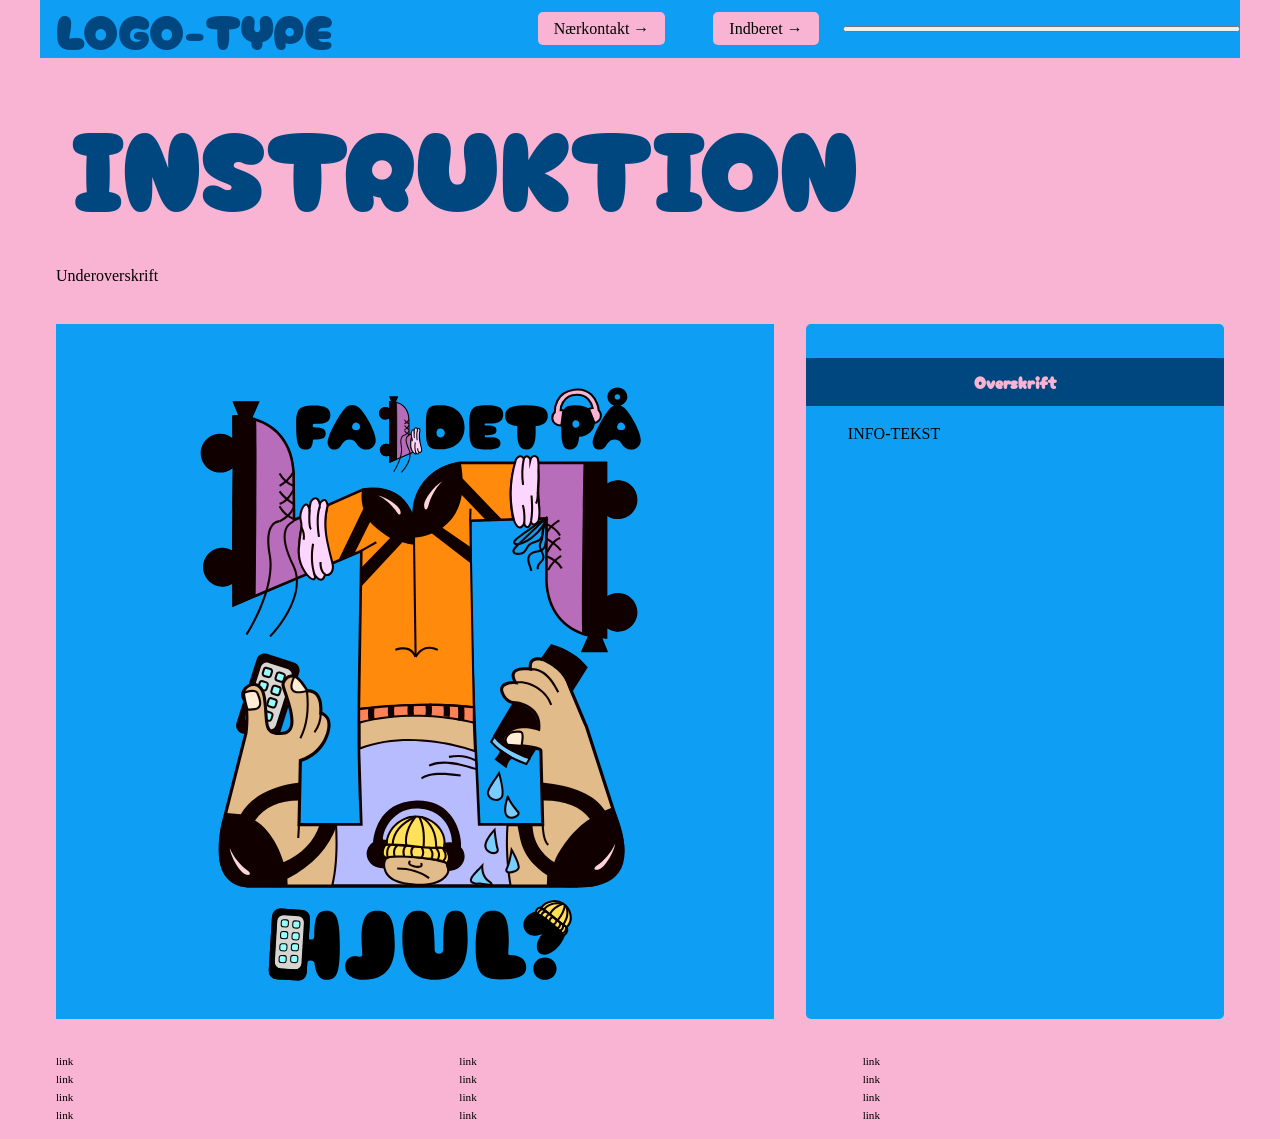
==== commit 03a8c089: "animation på infoboxes done" ====
--- a/emergency-main/instruction.html
+++ b/emergency-main/instruction.html
@@ -641,8 +641,8 @@
         <!-- <p class="placeholder">INFO-TEKST</p> -->
         <p class="placeholder">INFO-TEKST</p>
       </article>
-      <aside id="efficiency" class="info-box">INFO-BOX</aside>
-      <aside id="requirement" class="info-box">INFO-BOX</aside>
+      <aside id="efficiency" class="info-box1 hide">INFO-BOX</aside>
+      <aside id="requirement" class="info-box2 hide">INFO-BOX</aside>
     </section>
   </main>
 
--- a/emergency-main/css/infographic.css
+++ b/emergency-main/css/infographic.css
@@ -42,3 +42,20 @@
 .info-box:nth-of-type(2n) {
   background-color: var(--color-infobox-2-bg);
 }
+
+.hide {
+  visibility: hidden;
+}
+
+.fadeIn {
+  animation: fadeIn 1.5s;
+}
+
+@keyframes fadeIn {
+  from {
+    opacity: 0;
+  }
+  to {
+    opacity: 1;
+  }
+}
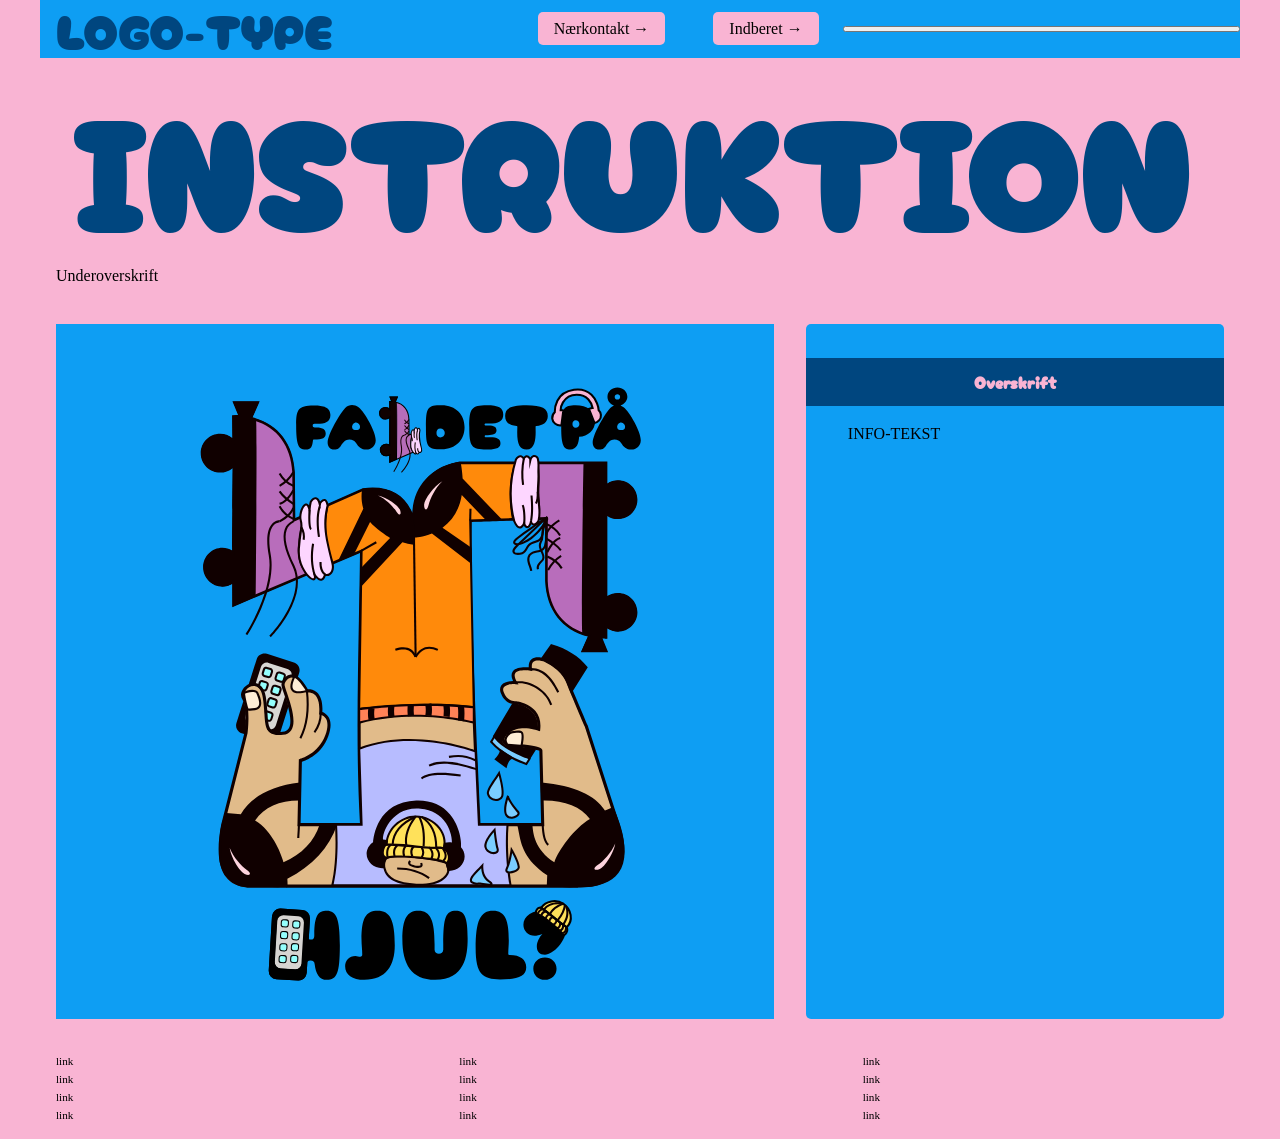
==== commit 6fcd35b8: "form done" ====
--- a/emergency-main/instruction.html
+++ b/emergency-main/instruction.html
@@ -638,7 +638,6 @@
     <section class="info-text">
       <h2>Overskrift</h2>
       <article>
-        <!-- <p class="placeholder">INFO-TEKST</p> -->
         <p class="placeholder">INFO-TEKST</p>
       </article>
       <aside id="efficiency" class="info-box1 hide">INFO-BOX</aside>
--- a/emergency-main/css/custom.css
+++ b/emergency-main/css/custom.css
@@ -19,7 +19,7 @@
   --border-radius-links: 5px;
 
   /* Headlines og rubrik */
-  --font-h1-size: 7rem;
+  --font-h1-size: 10rem;
   --font-sub1-size: 4rem;
   --font-h2-size: 1rem;
   --font-h3-size: 2rem;
@@ -54,6 +54,7 @@
   --font-weight-medium: 500;
   --font-weight-bold: 700; */
   --font-family-cheeryBomb: "Cherry Bomb One";
+  --font-family-sans-serif: sans-serif;
 
   /* Text sizes */
   --logotype-size: 1rem;
@@ -69,4 +70,14 @@
   --color-info-bg: #0e9ef3;
   --color-infobox-1-bg: #fec71d;
   --color-infobox-2-bg: #f9b4d3;
+
+  /*forms*/
+  --form-border: 15px solid #004583;
+  --form-border-radius: 70px;
+  --form-font-family: ui-sans-serif;
+  --form-text-color: #004583;
+  --form-input-border: 2.5px solid #004583;
+  --form-input-border-radius: 10px;
+  --form-input-padding: 5px;
+  --form-input-width: 100%;
 }
--- a/emergency-main/css/general.css
+++ b/emergency-main/css/general.css
@@ -36,7 +36,7 @@
   font-weight: var(--font-weight-bold);
   /* color: var(--color-text-inverted); */
   color: var(--color-headline-text-page);
-  margin: 5px 0;
+  margin: 30px 0;
   /* line-height: 1.3rem; */
   line-height: 6.3rem;
   text-align: left;
@@ -142,3 +142,7 @@
 footer a {
   font-size: 0.7rem;
 }
+
+:focus-visible {
+  outline: #00467f 1px;
+}
--- a/emergency-main/css/infographic.css
+++ b/emergency-main/css/infographic.css
@@ -45,6 +45,7 @@
 
 .hide {
   visibility: hidden;
+  display: none;
 }
 
 .fadeIn {
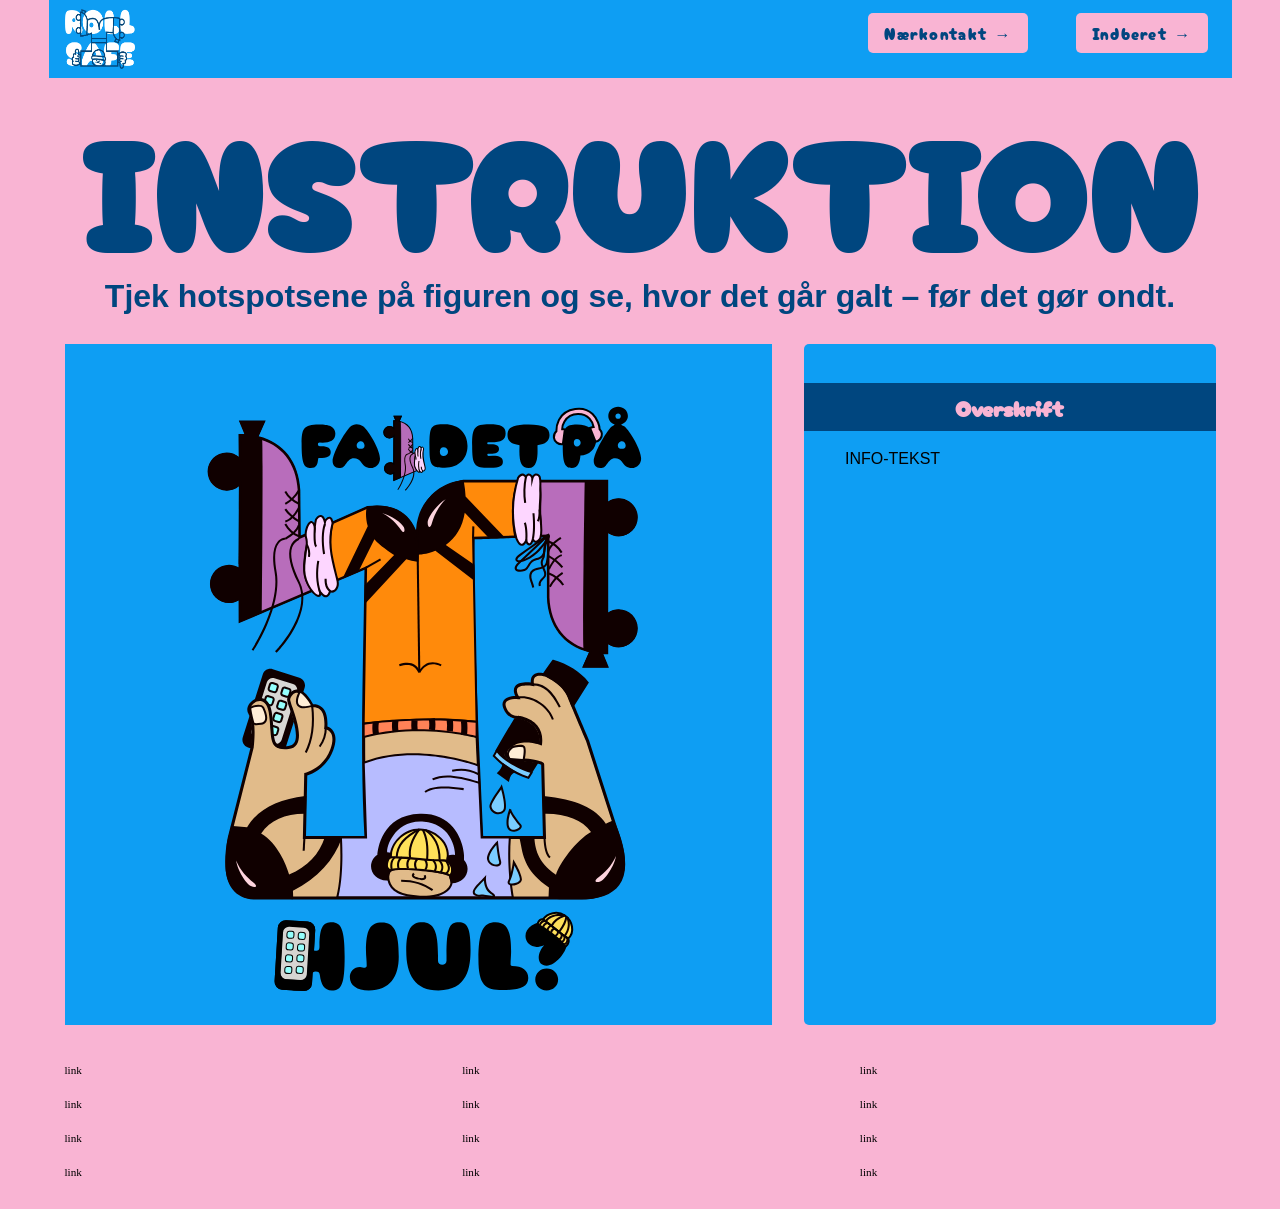
==== commit 17cf238f: "dialog-done" ====
--- a/emergency-main/instruction.html
+++ b/emergency-main/instruction.html
@@ -24,7 +24,7 @@
   <header>
     <nav>
       <div id="logotype-wrapper" class="logo">
-        <a href="index.html"> LOGO-TYPE </a>
+        <a href="index.html"> <img src="img/logo1.webp" alt="logo"> </a>
       </div>
       <ul class="menu">
         <li><a class="menuItem" href="instruction.html">Nærkontakt </a></li>
@@ -40,7 +40,7 @@
 
   <main>
     <h1>INSTRUKTION</h1>
-    <p>Underoverskrift</p>
+    <p class="underoverskrift">Tjek hotspotsene på figuren og se, hvor det går galt – før det gør ondt.</p>
     <section class="info-graphic">
       <?xml version="1.0" encoding="UTF-8"?>
       <svg xmlns="http://www.w3.org/2000/svg" viewBox="0 0 690 625">
--- a/emergency-main/css/general.css
+++ b/emergency-main/css/general.css
@@ -9,20 +9,38 @@
 }
 
 #main-disclamer {
-  height: 225px;
+  height: 425px;
   background-color: var(--color-head-bg);
-  display: flex;
-  justify-content: flex-start;
+  /* display: flex; */
+  /* justify-content: flex-start; */
   align-items: center;
-  padding-left: 2rem;
+  /* padding-left: 2rem; */
   padding-bottom: 2%;
   margin-bottom: var(--margin-head-bottom);
-  margin-top: var(--margin-head-top);
+  /* margin-top: var(--margin-head-top); */
 }
 
 #main-disclamer-content {
-  display: flex;
+  /* display: flex; */
   column-gap: 1rem;
+  margin-top: 1rem;
+  margin-bottom: 2rem;
+}
+#main-disclamer-content h1 {
+  place-self: center;
+  letter-spacing: 0.2em;
+}
+#main-disclamer-content .riders {
+  filter: invert(15%) sepia(75%) saturate(1500%) hue-rotate(185deg) brightness(90%) contrast(105%);
+  place-self: center;
+  padding-left: 0px;
+  width: 1000px;
+}
+#main-disclamer-content .head-img-2 {
+  filter: invert(15%) sepia(75%) saturate(1500%) hue-rotate(185deg) brightness(95%) contrast(100%);
+  place-self: center;
+  padding-left: 0px;
+  width: 1000px;
 }
 
 main section {
@@ -118,10 +136,13 @@
 header nav li a {
   margin: 1.5rem;
   background-color: var(--color-link-bg);
-  color: var(--color-text);
+  color: #00467f;
   font-size: var(--followup-text-size);
   padding: 0.5rem 1rem;
   border-radius: var(--border-radius-links);
+  font-family: var(--font-family-cheeryBomb);
+
+  letter-spacing: 0.08em;
 }
 
 /* Pilen efter menu-tekst */
@@ -146,3 +167,63 @@
 :focus-visible {
   outline: #00467f 1px;
 }
+
+/***animation****/
+
+.hero-title {
+  position: relative;
+  z-index: 1; /* tekst-lag */
+  text-align: center;
+  font-size: 6rem; /* eller hvad du har */
+  margin: 0;
+  padding-top: 15rem;
+}
+
+/* Billedet med figurerne */
+.riders {
+  position: absolute;
+  /* left: 50%; */
+  top: 15%;
+  transform: translateX(-50%) translateY(-50%);
+  width: 100%;
+  max-width: 900px;
+  transform-origin: right center; /* pivot i højre side → venstre løfter sig */
+  z-index: 2; /* HØJERE end teksten */
+}
+/* Når denne klasse kommer på, starter animationen */
+.riders.animate {
+  animation: brakeIn 1.6s ease-out forwards;
+}
+
+.riders.exit {
+  animation: driveOut 0.8s ease-in forwards;
+}
+
+@keyframes brakeIn {
+  0% {
+    transform: translateX(-200%) rotate(0deg);
+  }
+  60% {
+    transform: translateX(0) rotate(0deg);
+  }
+  80% {
+    transform: translateX(0) rotate(35deg); /* venstre side op */
+  }
+  100% {
+    transform: translateX(0) rotate(0deg); /* falder ned igen */
+  }
+}
+
+@keyframes driveOut {
+  0% {
+    transform: translateX(0%) translateY(0%) rotate(0deg);
+  }
+  100% {
+    transform: translateX(150%) translateY(-50%) rotate(10deg);
+  }
+}
+
+.news_card1 h3::before,
+.news_card1 h5::before {
+  text-align: center;
+}
--- a/emergency-main/css/layout.css
+++ b/emergency-main/css/layout.css
@@ -5,7 +5,9 @@
   height: 100vh;
   max-width: 1200px;
   margin: 0 auto;
+  justify-content: center;
 }
+
 main {
   display: grid;
   row-gap: 1rem;
--- a/emergency-main/css/burger.css
+++ b/emergency-main/css/burger.css
@@ -0,0 +1,73 @@
+.burger {
+  width: 30px;
+  height: 20px;
+  cursor: pointer;
+}
+
+/*logo*/
+.logo img {
+  width: 70px;
+  height: 60px;
+}
+.logo {
+  margin-block: 10px;
+}
+
+.burger .line {
+  display: block;
+  width: 100%;
+  height: 2px;
+  background-color: #333333;
+  margin-bottom: 5px;
+  transition: 0.2s linear;
+}
+.burger {
+  display: none;
+}
+@media screen and (width < 800px) {
+  .menu {
+    display: none;
+  }
+  .logo {
+    flex: 0 0 50vw;
+  }
+  .burger {
+    display: block;
+    background-color: transparent;
+    border: 0;
+    flex: 0 0 auto;
+    margin: 0 20px;
+  }
+  .burger.active .line:nth-child(1) {
+    transform: rotate(45deg) translate(5px, 5px);
+    transition: 0.2s linear;
+  }
+  .burger.active .line:nth-child(2) {
+    opacity: 0;
+    transition: 0.15s linear;
+  }
+  .burger.active .line:nth-child(3) {
+    transform: rotate(-45deg) translate(5px, -5px);
+    transition: 0.2s linear;
+  }
+  nav.active .menu {
+    display: block;
+    background-color: var(--color-menu-bg);
+    position: absolute;
+    top: 3.6rem;
+    right: 0;
+    width: clamp(200px, 50vw, 400px);
+    z-index: 1;
+    opacity: 0.8;
+  }
+  header > nav li > a:after {
+    content: "";
+  }
+  nav.active .menu li {
+    margin: 40px 20px;
+    text-align: right;
+  }
+  nav.active .menu a {
+    font-size: 24px;
+  }
+}
--- a/emergency-main/css/cards.css
+++ b/emergency-main/css/cards.css
@@ -5,7 +5,8 @@
   gap: 10px;
   padding: 40px 0 40px 20px;
   border-radius: var(--border-radius);
-  height: minmax(200px, min-content);
+
+  height: min-content;
 }
 .daily_text {
   display: grid;
@@ -17,10 +18,18 @@
   color: var(--color-text-inverted);
   padding: calc(1.1rem / 1.5) 0 calc(1.1rem / 2) 1rem;
   margin: 0 0 0.5rem 0;
+  font-family: var(--font-family-cheeryBomb);
+  letter-spacing: 0.1em;
+  text-transform: uppercase;
+  font-size: 1.5rem;
 }
 .daily_text p {
   padding-right: 2rem;
   margin: 0 0 1rem 0;
+  font-family: var(--font-family-sans-serif);
+
+  color: var(--color-text-inverted);
+  margin-left: 1rem;
 }
 .daily_text .cta_btn {
   justify-self: left;
@@ -31,36 +40,58 @@
   height: 100%;
   object-fit: cover;
 }
+.daily-img-1 {
+  place-self: center;
+}
+
 .news_card {
   background-color: var(--color-news-bg);
   display: grid;
-  grid-template-rows: repeat(min-content);
+  grid-template-rows: min-content;
   gap: 0.4rem;
-  padding: 1rem 0;
-  height: minmax(300px, min-content);
+  padding: 1.5rem;
+  height: min-content;
 }
 .news_card:nth-child(2n) {
-  background-color: var(--color-news-bg-inverted);
+  background-color: var(--color-news-bg);
+  border-block: 2px solid var(--color-news-bg-inverted);
 }
 .news_card > * {
   padding: 0 1rem;
 }
 .news_card h3 {
   margin: 0.5rem 0 0 0;
+  font-family: var(--font-family-sans-serif);
+  font-size: 1.5rem;
+  text-transform: uppercase;
+  place-self: center;
+}
+.news_card:nth-child(2n)h3 {
+  place-self: center;
+}
+.news_card h5 {
+  font-size: 1rem;
+  font-family: var(--font-family-sans-serif);
+  text-transform: uppercase;
+  margin-top: -5px;
+  place-self: center;
 }
 .news_card p {
   margin: 0 0 1rem 0;
+  font-family: var(--font-family-sans-serif);
+  font-size: 0.9rem;
 }
 .news_card:first-child:before {
   content: "BREAKING NEWS";
   font-family: "Cherry Bomb One";
   background-color: var(--color-headline-breaking-bg);
   color: var(--color-headline-text-page);
-  font-size: var(--font-h3-size);
-  /* font-weight: var(--font-weight-medium); */
+  font-size: 2.5rem;
+
   text-align: center;
   line-height: 1rem;
-  padding: calc(1.1rem / 1.5) 0 calc(1.1rem / 2) 0;
+  padding-block: 1rem;
+  margin-inline: -10px;
 }
 .news_card:first-child {
   border-radius: var(--border-radius) var(--border-radius) 0 0;
@@ -79,16 +110,333 @@
   color: var(--color-text-inverted);
   text-decoration: none;
   width: max-content;
-  border-radius: var(--border-radius);
+  border-radius: 30px;
+  border: none;
+  font-family: var(--font-family-cheeryBomb);
+  text-transform: uppercase;
+  font-weight: bold;
+  letter-spacing: 0.1em;
 }
 .news_card .cta_btn {
   background-color: var(--color-cta-newscard-bg);
 }
 .news_card:nth-of-type(2n) .cta_btn {
-  background-color: var(--color-cta-newscard-bg-inverted);
-  color: var(--color-text);
+  background-color: var(--color-cta-newscard-bg);
+  color: var(--color-text-inverted);
 }
 .cta_btn:after {
   content: "\2192";
   margin-left: 1rem;
 }
+
+/* dialog */
+
+::backdrop {
+  backdrop-filter: blur(5px);
+}
+
+.news_img1,
+.news_img2,
+.news_img3 {
+  width: 250px;
+  place-self: center;
+}
+
+.news_img4 {
+  height: 300px;
+  width: auto;
+  margin-top: -20px;
+}
+
+.news_card .news_card4 {
+  display: flex;
+}
+
+.news_card .news_card4 p {
+  margin-top: 20px;
+}
+
+.news_card .news-stat-h3 {
+  text-align: center;
+  width: 95%;
+}
+
+.news_card .news-music1 {
+  place-self: center;
+  align-items: center;
+  text-align: center;
+}
+
+.news-music2 {
+  display: flex;
+
+  align-items: center;
+}
+.news-music2 h3 {
+  margin-top: 0px;
+}
+
+.news_card .news-music-h5 {
+  margin-left: 5px;
+  margin-top: 0px;
+  margin-bottom: 0px;
+}
+
+dialog {
+  width: 600px;
+  height: 650px;
+}
+.dialog-boks {
+  background-color: var(--color-news-bg);
+  border-radius: 50px;
+  border: var(--form-border);
+}
+.dialog-article {
+  place-self: center;
+  margin-top: 20px;
+  margin-inline: 40px;
+}
+.dialog-boks h2 {
+  font-family: var(--font-family-cheeryBomb);
+  font-size: 3.5rem;
+  color: var(--form-text-color);
+  text-align: center;
+  letter-spacing: 0.1em;
+  margin-block: 1rem;
+}
+.dialog-boks p {
+  font-size: 16px;
+  margin-bottom: 2rem;
+}
+.mellemrubrik p {
+  font-size: 18px;
+}
+.dialog-boks h5 {
+  font-family: var(--font-family-cheeryBomb);
+  font-size: 1rem;
+  color: var(--form-text-color);
+  text-align: center;
+  letter-spacing: 0.1em;
+  margin-bottom: 20px;
+}
+.dialog-header {
+  align-self: center;
+}
+
+.dialog-boks h3 {
+  place-self: start;
+  font-size: 20px;
+}
+.dialog-boks h4 {
+  font-size: 16px;
+  font-weight: bold;
+  font-family: var(--font-family-sans-serif);
+  margin-block: 0;
+}
+.dialog-boks ul {
+  margin-top: 5px;
+  margin-bottom: 2rem;
+}
+
+.dialog-boks li {
+  font-family: var(--font-family-sans-serif);
+  font-size: 16px;
+}
+
+.close_btn {
+  display: block;
+  padding: 0.4rem 1rem;
+  background-color: var(--color-cta-card-bg);
+  color: var(--color-text-inverted);
+  text-decoration: none;
+  width: max-content;
+  border-radius: 30px;
+  border: none;
+  font-family: var(--font-family-cheeryBomb);
+  text-transform: uppercase;
+  font-weight: bold;
+  letter-spacing: 0.1em;
+  margin-bottom: 1rem;
+  place-self: center;
+}
+
+.obs {
+  border: 5px solid #004583;
+  border-radius: 50px;
+  padding: 20px;
+  margin-bottom: 0.5rem;
+}
+
+/**dialog 1**/
+.crash-img {
+  display: block;
+  width: 350px;
+  rotate: 180deg;
+  transform: translateX(150%) rotate(40deg);
+  opacity: 0;
+}
+.crash-img.animate {
+  animation: flyInSpin 1.5s ease-out forwards;
+}
+
+@keyframes flyInSpin {
+  0% {
+    transform: translateX(-120%) rotate(0deg);
+    opacity: 0;
+  }
+  20% {
+    opacity: 1;
+  }
+  80% {
+    transform: translateX(0) rotate(-1080deg);
+    opacity: 1;
+  }
+  100% {
+    transform: translateX(0) rotate(-1080deg);
+    opacity: 1;
+  }
+}
+
+/**dialog 2*/
+#dialog2 img {
+  place-self: center;
+  width: 350px;
+  margin-bottom: 1rem;
+}
+/**dialog 3*/
+
+#dialog3 img {
+  place-self: center;
+  width: 300px;
+  margin-bottom: 1rem;
+  margin-right: -5rem;
+  margin-top: -6rem;
+}
+.dialog3-grid p {
+  margin-right: -4rem;
+}
+.dialog-boks .p-strong {
+  margin-bottom: 5px;
+  font-weight: bold;
+}
+
+.dialog3-grid {
+  display: grid;
+  grid-template-columns: 1fr 2fr;
+}
+
+#dialog3 h3 {
+  place-self: center;
+  margin-bottom: 1rem;
+}
+
+.test-s {
+  margin-bottom: 2rem;
+}
+
+#dialog3 input {
+  margin-right: 5px;
+}
+#dialog3 label {
+  font-family: var(--font-family-sans-serif);
+  font-size: 16px;
+  display: flex;
+  align-items: center;
+  margin-top: 5px;
+}
+
+.test-s h4 {
+  margin-bottom: 10px;
+}
+
+#dialog3 button {
+  padding: 0.4rem 1rem;
+  background-color: var(--color-cta-card-bg);
+  color: var(--color-text-inverted);
+  text-decoration: none;
+  width: max-content;
+  border-radius: 30px;
+  border: none;
+  font-family: var(--font-family-cheeryBomb);
+  text-transform: uppercase;
+  font-weight: bold;
+  letter-spacing: 0.1em;
+  margin-bottom: 1rem;
+}
+
+#quiz-btn {
+  display: block;
+  place-self: center;
+  padding: 0.4rem 1rem;
+  background-color: var(--color-cta-card-bg);
+  color: var(--color-text-inverted);
+  text-decoration: none;
+  width: max-content;
+  border-radius: 30px;
+  border: none;
+  font-family: var(--font-family-cheeryBomb);
+  text-transform: uppercase;
+  font-weight: bold;
+  letter-spacing: 0.1em;
+  margin-bottom: 1rem;
+}
+.test-buttons {
+  display: grid;
+  gap: 20px;
+}
+
+#quiz-reset-btn,
+#quiz-reset1-btn {
+  font-size: 10px;
+  grid-column: 2/3;
+  grid-row: 1/2;
+  place-self: end;
+}
+
+#dialog3 .resultatA h3,
+#dialog3 .resultatB h3 {
+  margin-top: 1rem;
+  margin-bottom: 0px;
+  font-size: 35px;
+  font-family: var(--font-family-cheeryBomb);
+  letter-spacing: 0.01em;
+}
+
+/*style radio*/
+input[type="radio"] {
+  appearance: none;
+  -webkit-appearance: none;
+  background-color: transparent;
+  border: 3px solid #00467f; /* samme mørkeblå som teksten */
+  border-radius: 50%; /* gør den rund */
+  width: 20px;
+  height: 20px;
+  cursor: pointer;
+  transition: all 0.2s ease;
+  position: relative;
+}
+
+/* Når den er valgt */
+input[type="radio"]:checked::after {
+  content: "";
+  position: absolute;
+  top: 4px;
+  left: 4px;
+  width: 8px;
+  height: 8px;
+  background-color: #00467f; /* fyldet i midten */
+  border-radius: 50%;
+}
+/**dialog 4*/
+#dialog4 li {
+  list-style: none;
+  margin-bottom: 1rem;
+}
+
+#dialog4 .grid {
+  display: grid;
+  grid-template-columns: 1fr 1fr;
+}
+#dialog4 img {
+  width: 150px;
+}
--- a/emergency-main/css/infographic.css
+++ b/emergency-main/css/infographic.css
@@ -14,17 +14,18 @@
   line-height: 3rem;
   text-align: center;
   background-color: var(--color-headline-bg);
-  /* color: var(--color-headline-text-page); */
   color: var(--color-page2-text-page);
   font-family: var(--font-family-cheeryBomb);
   margin-bottom: 1rem;
+  font-size: 22px;
 }
 .info-text h3 {
-  font-size: 0.8rem;
+  font-size: 1rem;
   line-height: 0.8rem;
   font-weight: 600;
   margin: 0;
   padding: 0;
+  font-family: var(--font-family-sans-serif);
 }
 .info-text > *:not(:first-child) {
   margin: 0 clamp(1rem, 10%, 7rem);
@@ -34,6 +35,7 @@
   line-height: 1.3;
   margin: 0 0 1.2rem 0;
   padding: 0;
+  font-family: var(--font-family-sans-serif);
 }
 .info-box {
   padding: 1.5rem 1rem 0.5rem 1rem;
@@ -49,7 +51,7 @@
 }
 
 .fadeIn {
-  animation: fadeIn 1.5s;
+  animation: fadeIn 1.5s forwards;
 }
 
 @keyframes fadeIn {
@@ -60,3 +62,29 @@
     opacity: 1;
   }
 }
+
+.fadeOut {
+  animation: fadeOut 1s forwards;
+}
+
+@keyframes fadeOut {
+  from {
+    opacity: 1;
+  }
+  to {
+    opacity: 0;
+  }
+}
+
+#instruction .underoverskrift {
+  font-family: var(--font-family-sans-serif);
+  font-size: 2rem;
+  font-weight: bold;
+  color: var(--color-headline-bg);
+  place-self: center;
+}
+
+#instruction li {
+  font-family: var(--font-family-sans-serif);
+  margin-bottom: 10px;
+}
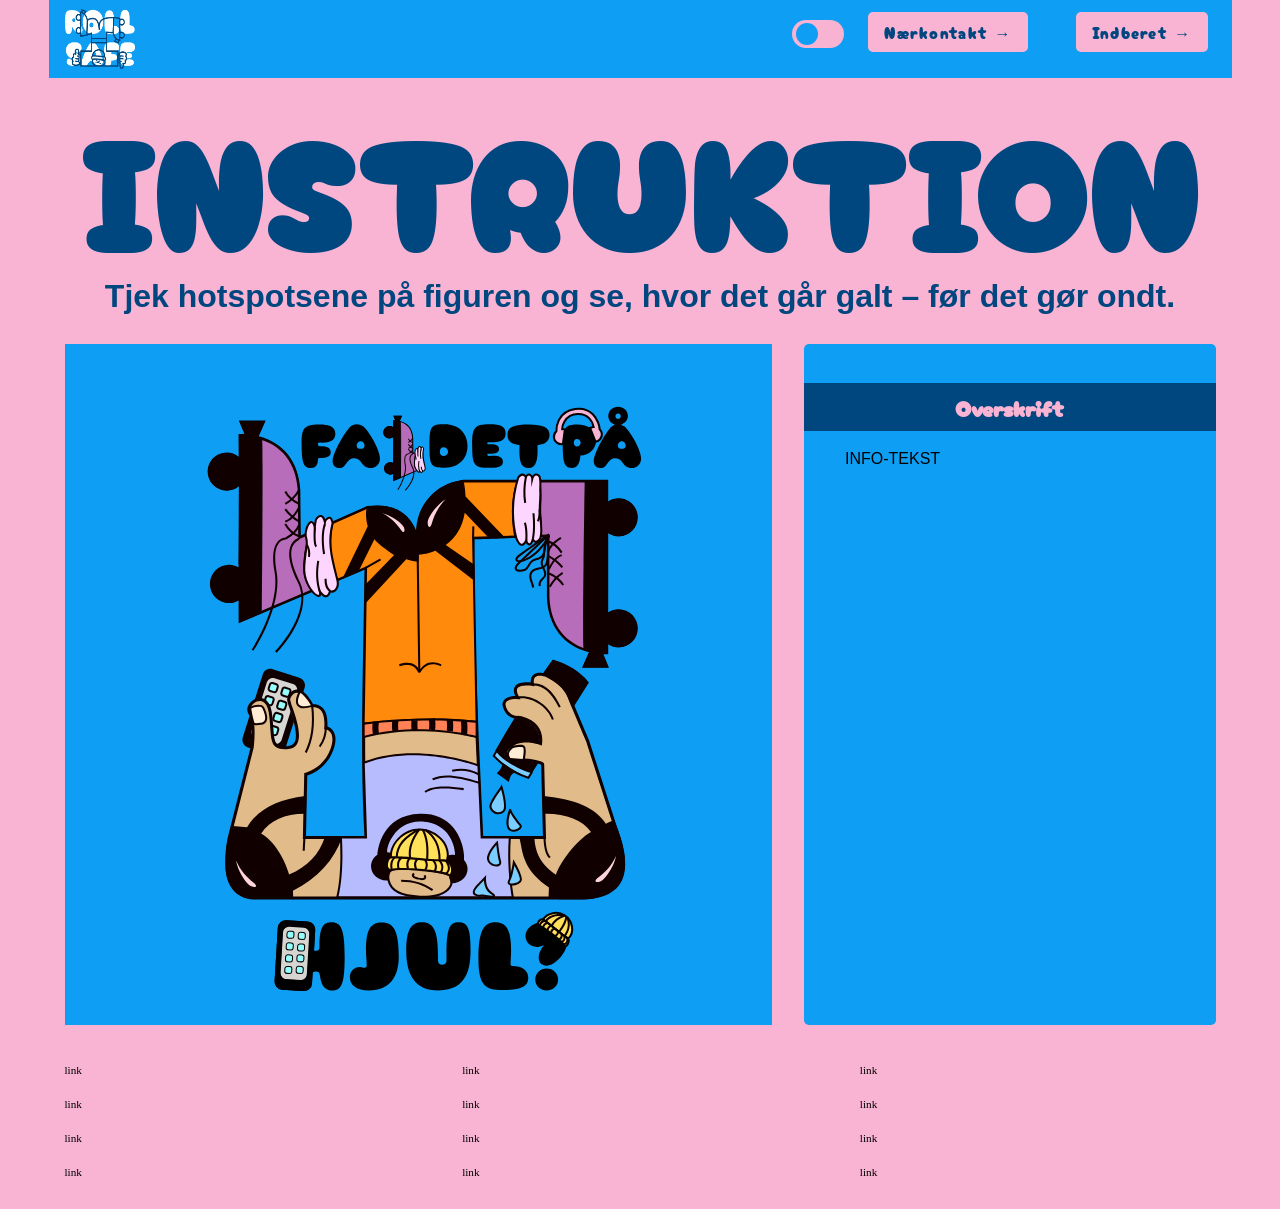
==== commit 1cec404b: "dialog og darkmode done" ====
--- a/emergency-main/instruction.html
+++ b/emergency-main/instruction.html
@@ -27,6 +27,9 @@
         <a href="index.html"> <img src="img/logo1.webp" alt="logo"> </a>
       </div>
       <ul class="menu">
+        <li><label for="checkbox" class="switch"><input type="checkbox" id="checkbox"><span
+              class="slider"></span></label>
+        </li>
         <li><a class="menuItem" href="instruction.html">Nærkontakt </a></li>
         <li><a class="menuItem" href="register.html">Indberet</a></li>
       </ul>
@@ -490,7 +493,7 @@
             <path d="M392.14,362.43l-5.96-.71c.52-4.36.52-8.79,0-13.15l5.96-.71c.58,4.83.58,9.74,0,14.57Z"
               style="fill: #100000;" />
           </g>
-          <g>
+          <g id="svg-text1" class="svg-text">
             <path
               d="M230.79,77.65c0-14.4,1.77-18.66,16.82-18.66,6.48,0,16.1.46,16.1,9.16,0,6.74-5.37,8.58-12.5,8.58l-2.75-.07c-1.31,0-1.77.72-1.77,1.57,0,1.31.79,1.9,1.9,1.9h1.64c6.48,0,8.97,2.23,8.97,5.76,0,4.19-2.49,5.83-11.52,5.83-.52,0-.72.33-.72.72-.65,5.7-1.44,9.03-7.27,9.03-6.42,0-8.9-3.73-8.9-23.83Z" />
             <path
@@ -506,7 +509,7 @@
             <path
               d="M515.76,94.93c0-7.92,11.91-28.28,16.89-33.38,1.05-1.05,2.03-1.64,3.14-2.16.33-.13.33-.39,0-.59-3.4-1.31-5.83-4.25-5.83-8.18,0-5.24,4.52-8.84,9.56-8.84s9.56,3.6,9.56,8.84c0,3.93-2.88,6.81-6.15,8.25-.39.2-.33.46-.07.52.92.33,1.77.85,2.62,1.44,5.96,4.71,16.5,23.37,16.5,31.55,0,4.98-3.99,9.1-9.1,9.1-4.58,0-7.59-2.81-9.82-6.42-1.24-1.96-3.47-3.21-6.48-3.21-3.73,0-5.83,2.68-7.92,5.69-1.64,2.36-2.75,3.93-6.68,3.93s-6.22-3.01-6.22-6.55ZM542.14,50.87c0-1.51-1.18-2.55-2.62-2.55s-2.62,1.05-2.62,2.55,1.18,2.55,2.62,2.55,2.62-1.05,2.62-2.55ZM546.92,79.68c0-2.23-1.64-4.32-3.8-4.32s-3.86,2.23-3.86,4.32c0,2.23,1.9,3.08,3.86,3.08s3.8-.92,3.8-3.08Z" />
           </g>
-          <g>
+          <g id="svg-text2" class="svg-text">
             <path
               d="M209.85,577.85c0-26.08,4.06-33.19,15.73-33.19s15.63,5.38,15.63,23.75c0,2.23.61,3.96,3.25,3.96,3.25,0,3.76-1.42,3.76-4.77,0-18.88,3.96-22.94,12.08-22.94,9.24,0,12.48,7.61,12.48,33.19,0,26.89-2.84,33.19-12.48,33.19-7.51,0-10.66-6.19-11.67-14.82-.3-2.74-1.42-3.75-4.06-3.75-2.44,0-3.75,1.12-4.06,3.75-1.12,9.64-5.38,14.82-14.92,14.82-12.38,0-15.73-9.34-15.73-33.19Z" />
             <path
@@ -673,6 +676,7 @@
   </footer>
   <script src="js/burger.js"></script>
   <script src="js/main.js"></script>
+  <script src="js/darkmode.js"></script>
 </body>
 
 </html>
--- a/emergency-main/css/custom.css
+++ b/emergency-main/css/custom.css
@@ -1,9 +1,12 @@
 :root {
-  /* Colours */
-  --color-bg: #f9b4d3; /* page background /* /*F9B4D3 el. ffd4e0*/
+  color-scheme: light dark;
+
+  /* Colours 
+  */
+  --color-bg: light-dark(#f9b4d3, #004583); /* page background /*  ffd4e0*/
 
   /* Header */
-  --color-head-bg: #f9b4d3;
+  --color-head-bg: light-dark(#f9b4d3, #004583);
 
   /* Logotype */
   --color-logotype-bg: #0e9ef3;
@@ -13,23 +16,26 @@
   /* Global menu */
   --color-menu-bg: #0e9ef3;
   /* Links */
-  --color-link-bg: #f9b4d3;
-  --color-link-hover: #fff; /* used */
-  --color-link-active: #99958f; /* used */
+  --color-link-bg: light-dark(#f9b4d3, #00467f);
+  --color-link-hover: light-dark(#fff, #00375f); /* used */
+  --color-link-active: #0e9ef3; /* used */
   --border-radius-links: 5px;
+  --color-link-text: light-dark(#00467f, #f9b4d3);
+  --mode-color-bg: light-dark(#f9b3d2, #00467f);
 
   /* Headlines og rubrik */
   --font-h1-size: 10rem;
   --font-sub1-size: 4rem;
   --font-h2-size: 1rem;
   --font-h3-size: 2rem;
-  --color-headline-bg: #00467f;
-  --color-headline-text-page: #00467f;
-  --color-headline-breaking-bg: #fec71d;
+  --color-headline-bg: light-dark(#00467f, #004583);
+  --color-headline-text-page: light-dark(#00467f, #f9b4d3);
+  --color-headline-breaking-bg: light-dark(#fec71d, #f9b4d3);
   --color-page2-text-page: #f9b4d3;
   /* Tekst */
-  --color-text: #000;
-  --color-text-inverted: #ffffff;
+  --color-text: light-dark(#000, #e8f0ff);
+  --color-text-inverted: light-dark(#e8f0ff, #0e9ef3);
+  --newscard-text: light-dark(#000, #004583);
 
   /*  Marginer */
   --margin-head-bottom: 5px;
@@ -39,14 +45,27 @@
   --border-radius: 5px;
 
   /* Cards */
-  --color-card-bg: #0e9ef3;
-  --color-cta-card-bg: #00467f;
+  --color-card-bg: light-dark(#0e9ef3, #00375f);
+  --color-cta-card-bg: light-dark(#00467f, #00375f);
+  --color-card-h2: light-dark(#e8f0ff, #0e9ef3);
+  --color-cta--bg-2: #00467f;
+
   /* news-cards */
-  --color-news-bg: #fec71d;
+  --color-news-bg: light-dark(#fec71d, #f9b3d2);
   --color-news-bg-inverted: #00467f;
-  --color-cta-newscard-bg: #00467f;
+  --color-cta-newscard-bg: light-dark(#00467f, #00375f);
   --color-cta-newscard-bg-inverted: #fec71d;
 
+  /*dialog*/
+  --dialog-bg: light-dark(#fec71d, #004583);
+  --dialog-border: light-dark(#004583, #00375f);
+  --dialog-text: light-dark(#000, #f9b3d2);
+  --dialog-h2-color: light-dark(#004583, #f9b3d2);
+  --obs-border: light-dark(#004583, #00375f);
+  --cta-close-color-text: light-dark(#e8f0ff, #f9b3d2);
+  --dialog-radio-border: light-dark(#00467f, #f9b3d2);
+  --dialog-radio-bg: light-dark(#00467f, #f9b3d2);
+  --breaking-heading: #00467f;
   /* Fonts */
   --font-family-sans: ui-sans-serif;
   /* --font-weight-light: 300;
@@ -67,17 +86,22 @@
   --form-submit-size: 1rem;
 
   /* Infographics */
-  --color-info-bg: #0e9ef3;
+  --color-info-bg: light-dark(#0e9ef3, #00375f);
   --color-infobox-1-bg: #fec71d;
   --color-infobox-2-bg: #f9b4d3;
 
   /*forms*/
-  --form-border: 15px solid #004583;
+  --form-border: light-dark(#004583, #f9b4d3);
   --form-border-radius: 70px;
   --form-font-family: ui-sans-serif;
-  --form-text-color: #004583;
-  --form-input-border: 2.5px solid #004583;
+  --form-text-color: light-dark(#004583, #f9b4d3);
+  --form-input-border: light-dark(#004583, #f9b4d3);
   --form-input-border-radius: 10px;
   --form-input-padding: 5px;
   --form-input-width: 100%;
+
+  /*forms*/
+
+  --darkmode-cta: #fec71d;
+  /* --svg-text-color:; */
 }
--- a/emergency-main/css/general.css
+++ b/emergency-main/css/general.css
@@ -2,6 +2,11 @@
   font-family: var(--font-family-sans);
   color: var(--color-text);
   background-color: var(--color-bg);
+  color-scheme: light;
+}
+
+html.dark {
+  color-scheme: dark;
 }
 
 header {
@@ -31,13 +36,11 @@
   letter-spacing: 0.2em;
 }
 #main-disclamer-content .riders {
-  filter: invert(15%) sepia(75%) saturate(1500%) hue-rotate(185deg) brightness(90%) contrast(105%);
   place-self: center;
   padding-left: 0px;
   width: 1000px;
 }
 #main-disclamer-content .head-img-2 {
-  filter: invert(15%) sepia(75%) saturate(1500%) hue-rotate(185deg) brightness(95%) contrast(100%);
   place-self: center;
   padding-left: 0px;
   width: 1000px;
@@ -136,7 +139,7 @@
 header nav li a {
   margin: 1.5rem;
   background-color: var(--color-link-bg);
-  color: #00467f;
+  color: var(--color-link-text);
   font-size: var(--followup-text-size);
   padding: 0.5rem 1rem;
   border-radius: var(--border-radius-links);
@@ -227,3 +230,57 @@
 .news_card1 h5::before {
   text-align: center;
 }
+
+.darkmode {
+  background-color: var(--darkmode-bg);
+  color: var(--darkmode-h1-color);
+}
+
+.switch {
+  position: relative;
+  display: inline-block;
+  width: 52px;
+  height: 28px;
+}
+
+.switch input {
+  opacity: 0;
+  width: 0;
+  height: 0;
+}
+
+.slider {
+  position: absolute;
+  cursor: pointer;
+  top: 0;
+  left: 0;
+  right: 0;
+  bottom: 0;
+  background-color: var(--mode-color-bg);
+  border-radius: 34px;
+}
+input:checked + .slider::before {
+  translate: 100% 0;
+}
+.slider::before {
+  position: absolute;
+  content: "";
+  height: 22px;
+  width: 22px;
+  left: 4px;
+  bottom: 3px;
+  background-color: #0e9ef3;
+  border-radius: 50%;
+  transition: 0.4s;
+}
+.slider::after {
+  content: "";
+  background-color: var(--darkmode-bg);
+}
+.dark-img-filter {
+  filter: invert(82%) sepia(21%) saturate(748%) hue-rotate(292deg) brightness(103%) contrast(97%);
+}
+
+.light-img-filter {
+  filter: invert(15%) sepia(75%) saturate(1500%) hue-rotate(185deg) brightness(90%) contrast(105%);
+}
--- a/emergency-main/css/cards.css
+++ b/emergency-main/css/cards.css
@@ -15,7 +15,7 @@
 }
 .daily_text h2 {
   background-color: var(--color-headline-bg);
-  color: var(--color-text-inverted);
+  color: var(--color-card-h2);
   padding: calc(1.1rem / 1.5) 0 calc(1.1rem / 2) 1rem;
   margin: 0 0 0.5rem 0;
   font-family: var(--font-family-cheeryBomb);
@@ -27,7 +27,6 @@
   padding-right: 2rem;
   margin: 0 0 1rem 0;
   font-family: var(--font-family-sans-serif);
-
   color: var(--color-text-inverted);
   margin-left: 1rem;
 }
@@ -51,6 +50,7 @@
   gap: 0.4rem;
   padding: 1.5rem;
   height: min-content;
+  color: var(--newscard-text);
 }
 .news_card:nth-child(2n) {
   background-color: var(--color-news-bg);
@@ -85,9 +85,8 @@
   content: "BREAKING NEWS";
   font-family: "Cherry Bomb One";
   background-color: var(--color-headline-breaking-bg);
-  color: var(--color-headline-text-page);
+  color: var(--breaking-heading);
   font-size: 2.5rem;
-
   text-align: center;
   line-height: 1rem;
   padding-block: 1rem;
@@ -106,7 +105,7 @@
 .cta_btn {
   display: inline-block;
   padding: 0.4rem 1rem;
-  background-color: var(--color-cta-card-bg);
+  background-color: var(--color-cta--bg-2);
   color: var(--color-text-inverted);
   text-decoration: none;
   width: max-content;
@@ -187,9 +186,11 @@
   height: 650px;
 }
 .dialog-boks {
-  background-color: var(--color-news-bg);
+  background-color: var(--dialog-bg);
   border-radius: 50px;
-  border: var(--form-border);
+  border: 15px solid;
+  border-color: var(--dialog-border);
+  color: var(--dialog-text);
 }
 .dialog-article {
   place-self: center;
@@ -199,7 +200,7 @@
 .dialog-boks h2 {
   font-family: var(--font-family-cheeryBomb);
   font-size: 3.5rem;
-  color: var(--form-text-color);
+  color: var(--dialog-h2-color);
   text-align: center;
   letter-spacing: 0.1em;
   margin-block: 1rem;
@@ -214,7 +215,7 @@
 .dialog-boks h5 {
   font-family: var(--font-family-cheeryBomb);
   font-size: 1rem;
-  color: var(--form-text-color);
+  color: var(--dialog-h2-color);
   text-align: center;
   letter-spacing: 0.1em;
   margin-bottom: 20px;
@@ -247,7 +248,7 @@
   display: block;
   padding: 0.4rem 1rem;
   background-color: var(--color-cta-card-bg);
-  color: var(--color-text-inverted);
+  color: var(--cta-close-color-text);
   text-decoration: none;
   width: max-content;
   border-radius: 30px;
@@ -261,7 +262,8 @@
 }
 
 .obs {
-  border: 5px solid #004583;
+  border: 5px solid;
+  border-color: var(--obs-border);
   border-radius: 50px;
   padding: 20px;
   margin-bottom: 0.5rem;
@@ -352,7 +354,7 @@
 #dialog3 button {
   padding: 0.4rem 1rem;
   background-color: var(--color-cta-card-bg);
-  color: var(--color-text-inverted);
+  color: var(--cta-close-color-text);
   text-decoration: none;
   width: max-content;
   border-radius: 30px;
@@ -407,7 +409,8 @@
   appearance: none;
   -webkit-appearance: none;
   background-color: transparent;
-  border: 3px solid #00467f; /* samme mørkeblå som teksten */
+  border: 2px solid;
+  border-color: var(--dialog-radio-border); /* samme mørkeblå som teksten */
   border-radius: 50%; /* gør den rund */
   width: 20px;
   height: 20px;
@@ -424,7 +427,7 @@
   left: 4px;
   width: 8px;
   height: 8px;
-  background-color: #00467f; /* fyldet i midten */
+  background-color: var(--dialog-radio-bg); /* fyldet i midten */
   border-radius: 50%;
 }
 /**dialog 4*/
--- a/emergency-main/css/infographic.css
+++ b/emergency-main/css/infographic.css
@@ -80,7 +80,7 @@
   font-family: var(--font-family-sans-serif);
   font-size: 2rem;
   font-weight: bold;
-  color: var(--color-headline-bg);
+  color: var(--color-headline-text-page);
   place-self: center;
 }
 
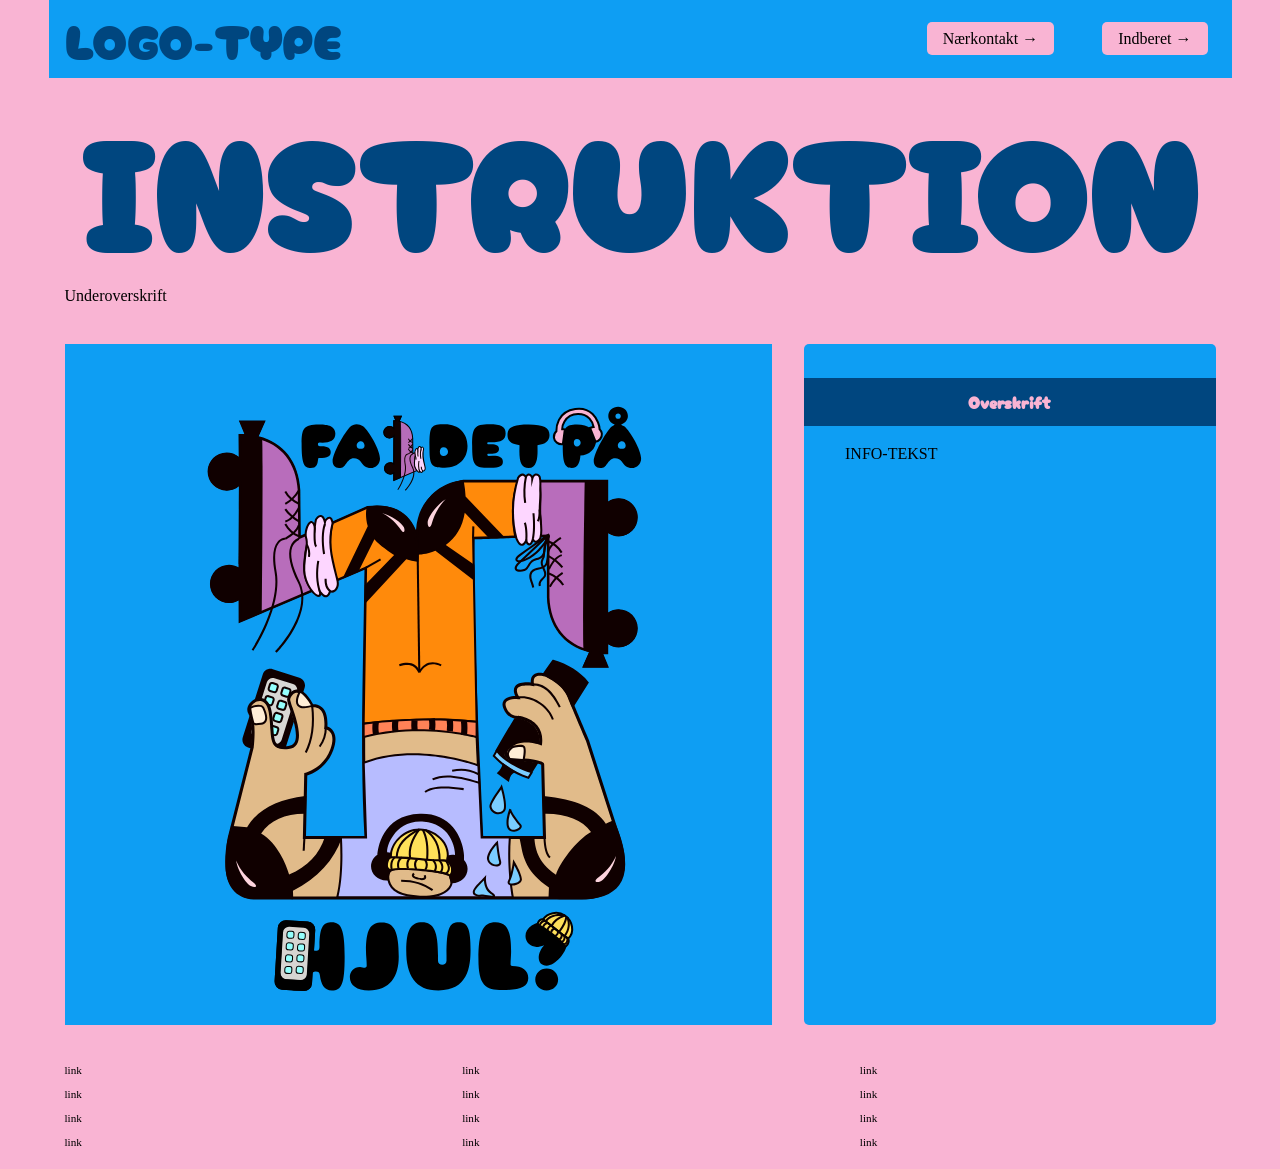
==== commit ced473ef: "Merge pull request #1 from frederikkerosenbom/forms Forms" ====
--- a/emergency-main/instruction.html
+++ b/emergency-main/instruction.html
@@ -24,12 +24,9 @@
   <header>
     <nav>
       <div id="logotype-wrapper" class="logo">
-        <a href="index.html"> <img src="img/logo1.webp" alt="logo"> </a>
+        <a href="index.html"> LOGO-TYPE </a>
       </div>
       <ul class="menu">
-        <li><label for="checkbox" class="switch"><input type="checkbox" id="checkbox"><span
-              class="slider"></span></label>
-        </li>
         <li><a class="menuItem" href="instruction.html">Nærkontakt </a></li>
         <li><a class="menuItem" href="register.html">Indberet</a></li>
       </ul>
@@ -43,7 +40,7 @@
 
   <main>
     <h1>INSTRUKTION</h1>
-    <p class="underoverskrift">Tjek hotspotsene på figuren og se, hvor det går galt – før det gør ondt.</p>
+    <p>Underoverskrift</p>
     <section class="info-graphic">
       <?xml version="1.0" encoding="UTF-8"?>
       <svg xmlns="http://www.w3.org/2000/svg" viewBox="0 0 690 625">
@@ -493,7 +490,7 @@
             <path d="M392.14,362.43l-5.96-.71c.52-4.36.52-8.79,0-13.15l5.96-.71c.58,4.83.58,9.74,0,14.57Z"
               style="fill: #100000;" />
           </g>
-          <g id="svg-text1" class="svg-text">
+          <g>
             <path
               d="M230.79,77.65c0-14.4,1.77-18.66,16.82-18.66,6.48,0,16.1.46,16.1,9.16,0,6.74-5.37,8.58-12.5,8.58l-2.75-.07c-1.31,0-1.77.72-1.77,1.57,0,1.31.79,1.9,1.9,1.9h1.64c6.48,0,8.97,2.23,8.97,5.76,0,4.19-2.49,5.83-11.52,5.83-.52,0-.72.33-.72.72-.65,5.7-1.44,9.03-7.27,9.03-6.42,0-8.9-3.73-8.9-23.83Z" />
             <path
@@ -509,7 +506,7 @@
             <path
               d="M515.76,94.93c0-7.92,11.91-28.28,16.89-33.38,1.05-1.05,2.03-1.64,3.14-2.16.33-.13.33-.39,0-.59-3.4-1.31-5.83-4.25-5.83-8.18,0-5.24,4.52-8.84,9.56-8.84s9.56,3.6,9.56,8.84c0,3.93-2.88,6.81-6.15,8.25-.39.2-.33.46-.07.52.92.33,1.77.85,2.62,1.44,5.96,4.71,16.5,23.37,16.5,31.55,0,4.98-3.99,9.1-9.1,9.1-4.58,0-7.59-2.81-9.82-6.42-1.24-1.96-3.47-3.21-6.48-3.21-3.73,0-5.83,2.68-7.92,5.69-1.64,2.36-2.75,3.93-6.68,3.93s-6.22-3.01-6.22-6.55ZM542.14,50.87c0-1.51-1.18-2.55-2.62-2.55s-2.62,1.05-2.62,2.55,1.18,2.55,2.62,2.55,2.62-1.05,2.62-2.55ZM546.92,79.68c0-2.23-1.64-4.32-3.8-4.32s-3.86,2.23-3.86,4.32c0,2.23,1.9,3.08,3.86,3.08s3.8-.92,3.8-3.08Z" />
           </g>
-          <g id="svg-text2" class="svg-text">
+          <g>
             <path
               d="M209.85,577.85c0-26.08,4.06-33.19,15.73-33.19s15.63,5.38,15.63,23.75c0,2.23.61,3.96,3.25,3.96,3.25,0,3.76-1.42,3.76-4.77,0-18.88,3.96-22.94,12.08-22.94,9.24,0,12.48,7.61,12.48,33.19,0,26.89-2.84,33.19-12.48,33.19-7.51,0-10.66-6.19-11.67-14.82-.3-2.74-1.42-3.75-4.06-3.75-2.44,0-3.75,1.12-4.06,3.75-1.12,9.64-5.38,14.82-14.92,14.82-12.38,0-15.73-9.34-15.73-33.19Z" />
             <path
@@ -676,7 +673,6 @@
   </footer>
   <script src="js/burger.js"></script>
   <script src="js/main.js"></script>
-  <script src="js/darkmode.js"></script>
 </body>
 
 </html>
--- a/emergency-main/css/custom.css
+++ b/emergency-main/css/custom.css
@@ -1,12 +1,9 @@
 :root {
-  color-scheme: light dark;
-
-  /* Colours 
-  */
-  --color-bg: light-dark(#f9b4d3, #004583); /* page background /*  ffd4e0*/
+  /* Colours */
+  --color-bg: #f9b4d3; /* page background /* /*F9B4D3 el. ffd4e0*/
 
   /* Header */
-  --color-head-bg: light-dark(#f9b4d3, #004583);
+  --color-head-bg: #f9b4d3;
 
   /* Logotype */
   --color-logotype-bg: #0e9ef3;
@@ -16,26 +13,23 @@
   /* Global menu */
   --color-menu-bg: #0e9ef3;
   /* Links */
-  --color-link-bg: light-dark(#f9b4d3, #00467f);
-  --color-link-hover: light-dark(#fff, #00375f); /* used */
-  --color-link-active: #0e9ef3; /* used */
+  --color-link-bg: #f9b4d3;
+  --color-link-hover: #fff; /* used */
+  --color-link-active: #99958f; /* used */
   --border-radius-links: 5px;
-  --color-link-text: light-dark(#00467f, #f9b4d3);
-  --mode-color-bg: light-dark(#f9b3d2, #00467f);
 
   /* Headlines og rubrik */
   --font-h1-size: 10rem;
   --font-sub1-size: 4rem;
   --font-h2-size: 1rem;
   --font-h3-size: 2rem;
-  --color-headline-bg: light-dark(#00467f, #004583);
-  --color-headline-text-page: light-dark(#00467f, #f9b4d3);
-  --color-headline-breaking-bg: light-dark(#fec71d, #f9b4d3);
+  --color-headline-bg: #00467f;
+  --color-headline-text-page: #00467f;
+  --color-headline-breaking-bg: #fec71d;
   --color-page2-text-page: #f9b4d3;
   /* Tekst */
-  --color-text: light-dark(#000, #e8f0ff);
-  --color-text-inverted: light-dark(#e8f0ff, #0e9ef3);
-  --newscard-text: light-dark(#000, #004583);
+  --color-text: #000;
+  --color-text-inverted: #ffffff;
 
   /*  Marginer */
   --margin-head-bottom: 5px;
@@ -45,27 +39,14 @@
   --border-radius: 5px;
 
   /* Cards */
-  --color-card-bg: light-dark(#0e9ef3, #00375f);
-  --color-cta-card-bg: light-dark(#00467f, #00375f);
-  --color-card-h2: light-dark(#e8f0ff, #0e9ef3);
-  --color-cta--bg-2: #00467f;
-
+  --color-card-bg: #0e9ef3;
+  --color-cta-card-bg: #00467f;
   /* news-cards */
-  --color-news-bg: light-dark(#fec71d, #f9b3d2);
+  --color-news-bg: #fec71d;
   --color-news-bg-inverted: #00467f;
-  --color-cta-newscard-bg: light-dark(#00467f, #00375f);
+  --color-cta-newscard-bg: #00467f;
   --color-cta-newscard-bg-inverted: #fec71d;
 
-  /*dialog*/
-  --dialog-bg: light-dark(#fec71d, #004583);
-  --dialog-border: light-dark(#004583, #00375f);
-  --dialog-text: light-dark(#000, #f9b3d2);
-  --dialog-h2-color: light-dark(#004583, #f9b3d2);
-  --obs-border: light-dark(#004583, #00375f);
-  --cta-close-color-text: light-dark(#e8f0ff, #f9b3d2);
-  --dialog-radio-border: light-dark(#00467f, #f9b3d2);
-  --dialog-radio-bg: light-dark(#00467f, #f9b3d2);
-  --breaking-heading: #00467f;
   /* Fonts */
   --font-family-sans: ui-sans-serif;
   /* --font-weight-light: 300;
@@ -86,22 +67,17 @@
   --form-submit-size: 1rem;
 
   /* Infographics */
-  --color-info-bg: light-dark(#0e9ef3, #00375f);
+  --color-info-bg: #0e9ef3;
   --color-infobox-1-bg: #fec71d;
   --color-infobox-2-bg: #f9b4d3;
 
   /*forms*/
-  --form-border: light-dark(#004583, #f9b4d3);
+  --form-border: 15px solid #004583;
   --form-border-radius: 70px;
   --form-font-family: ui-sans-serif;
-  --form-text-color: light-dark(#004583, #f9b4d3);
-  --form-input-border: light-dark(#004583, #f9b4d3);
+  --form-text-color: #004583;
+  --form-input-border: 2.5px solid #004583;
   --form-input-border-radius: 10px;
   --form-input-padding: 5px;
   --form-input-width: 100%;
-
-  /*forms*/
-
-  --darkmode-cta: #fec71d;
-  /* --svg-text-color:; */
 }
--- a/emergency-main/css/general.css
+++ b/emergency-main/css/general.css
@@ -2,11 +2,6 @@
   font-family: var(--font-family-sans);
   color: var(--color-text);
   background-color: var(--color-bg);
-  color-scheme: light;
-}
-
-html.dark {
-  color-scheme: dark;
 }
 
 header {
@@ -14,36 +9,20 @@
 }
 
 #main-disclamer {
-  height: 425px;
+  height: 225px;
   background-color: var(--color-head-bg);
-  /* display: flex; */
-  /* justify-content: flex-start; */
+  display: flex;
+  justify-content: flex-start;
   align-items: center;
-  /* padding-left: 2rem; */
+  padding-left: 2rem;
   padding-bottom: 2%;
   margin-bottom: var(--margin-head-bottom);
-  /* margin-top: var(--margin-head-top); */
+  margin-top: var(--margin-head-top);
 }
 
 #main-disclamer-content {
-  /* display: flex; */
+  display: flex;
   column-gap: 1rem;
-  margin-top: 1rem;
-  margin-bottom: 2rem;
-}
-#main-disclamer-content h1 {
-  place-self: center;
-  letter-spacing: 0.2em;
-}
-#main-disclamer-content .riders {
-  place-self: center;
-  padding-left: 0px;
-  width: 1000px;
-}
-#main-disclamer-content .head-img-2 {
-  place-self: center;
-  padding-left: 0px;
-  width: 1000px;
 }
 
 main section {
@@ -139,13 +118,10 @@
 header nav li a {
   margin: 1.5rem;
   background-color: var(--color-link-bg);
-  color: var(--color-link-text);
+  color: var(--color-text);
   font-size: var(--followup-text-size);
   padding: 0.5rem 1rem;
   border-radius: var(--border-radius-links);
-  font-family: var(--font-family-cheeryBomb);
-
-  letter-spacing: 0.08em;
 }
 
 /* Pilen efter menu-tekst */
@@ -170,117 +146,3 @@
 :focus-visible {
   outline: #00467f 1px;
 }
-
-/***animation****/
-
-.hero-title {
-  position: relative;
-  z-index: 1; /* tekst-lag */
-  text-align: center;
-  font-size: 6rem; /* eller hvad du har */
-  margin: 0;
-  padding-top: 15rem;
-}
-
-/* Billedet med figurerne */
-.riders {
-  position: absolute;
-  /* left: 50%; */
-  top: 15%;
-  transform: translateX(-50%) translateY(-50%);
-  width: 100%;
-  max-width: 900px;
-  transform-origin: right center; /* pivot i højre side → venstre løfter sig */
-  z-index: 2; /* HØJERE end teksten */
-}
-/* Når denne klasse kommer på, starter animationen */
-.riders.animate {
-  animation: brakeIn 1.6s ease-out forwards;
-}
-
-.riders.exit {
-  animation: driveOut 0.8s ease-in forwards;
-}
-
-@keyframes brakeIn {
-  0% {
-    transform: translateX(-200%) rotate(0deg);
-  }
-  60% {
-    transform: translateX(0) rotate(0deg);
-  }
-  80% {
-    transform: translateX(0) rotate(35deg); /* venstre side op */
-  }
-  100% {
-    transform: translateX(0) rotate(0deg); /* falder ned igen */
-  }
-}
-
-@keyframes driveOut {
-  0% {
-    transform: translateX(0%) translateY(0%) rotate(0deg);
-  }
-  100% {
-    transform: translateX(150%) translateY(-50%) rotate(10deg);
-  }
-}
-
-.news_card1 h3::before,
-.news_card1 h5::before {
-  text-align: center;
-}
-
-.darkmode {
-  background-color: var(--darkmode-bg);
-  color: var(--darkmode-h1-color);
-}
-
-.switch {
-  position: relative;
-  display: inline-block;
-  width: 52px;
-  height: 28px;
-}
-
-.switch input {
-  opacity: 0;
-  width: 0;
-  height: 0;
-}
-
-.slider {
-  position: absolute;
-  cursor: pointer;
-  top: 0;
-  left: 0;
-  right: 0;
-  bottom: 0;
-  background-color: var(--mode-color-bg);
-  border-radius: 34px;
-}
-input:checked + .slider::before {
-  translate: 100% 0;
-}
-.slider::before {
-  position: absolute;
-  content: "";
-  height: 22px;
-  width: 22px;
-  left: 4px;
-  bottom: 3px;
-  background-color: #0e9ef3;
-  border-radius: 50%;
-  transition: 0.4s;
-}
-.slider::after {
-  content: "";
-  background-color: var(--darkmode-bg);
-}
-.dark-img-filter {
-  filter: invert(82%) sepia(21%) saturate(748%) hue-rotate(292deg) brightness(103%) contrast(97%);
-}
-
-.light-img-filter {
-  filter: invert(15%) sepia(75%) saturate(1500%) hue-rotate(185deg) brightness(90%) contrast(105%);
-}
--- a/emergency-main/css/infographic.css
+++ b/emergency-main/css/infographic.css
@@ -14,18 +14,17 @@
   line-height: 3rem;
   text-align: center;
   background-color: var(--color-headline-bg);
+  /* color: var(--color-headline-text-page); */
   color: var(--color-page2-text-page);
   font-family: var(--font-family-cheeryBomb);
   margin-bottom: 1rem;
-  font-size: 22px;
 }
 .info-text h3 {
-  font-size: 1rem;
+  font-size: 0.8rem;
   line-height: 0.8rem;
   font-weight: 600;
   margin: 0;
   padding: 0;
-  font-family: var(--font-family-sans-serif);
 }
 .info-text > *:not(:first-child) {
   margin: 0 clamp(1rem, 10%, 7rem);
@@ -35,7 +34,6 @@
   line-height: 1.3;
   margin: 0 0 1.2rem 0;
   padding: 0;
-  font-family: var(--font-family-sans-serif);
 }
 .info-box {
   padding: 1.5rem 1rem 0.5rem 1rem;
@@ -51,7 +49,7 @@
 }
 
 .fadeIn {
-  animation: fadeIn 1.5s forwards;
+  animation: fadeIn 1.5s;
 }
 
 @keyframes fadeIn {
@@ -62,29 +60,3 @@
     opacity: 1;
   }
 }
-
-.fadeOut {
-  animation: fadeOut 1s forwards;
-}
-
-@keyframes fadeOut {
-  from {
-    opacity: 1;
-  }
-  to {
-    opacity: 0;
-  }
-}
-
-#instruction .underoverskrift {
-  font-family: var(--font-family-sans-serif);
-  font-size: 2rem;
-  font-weight: bold;
-  color: var(--color-headline-text-page);
-  place-self: center;
-}
-
-#instruction li {
-  font-family: var(--font-family-sans-serif);
-  margin-bottom: 10px;
-}
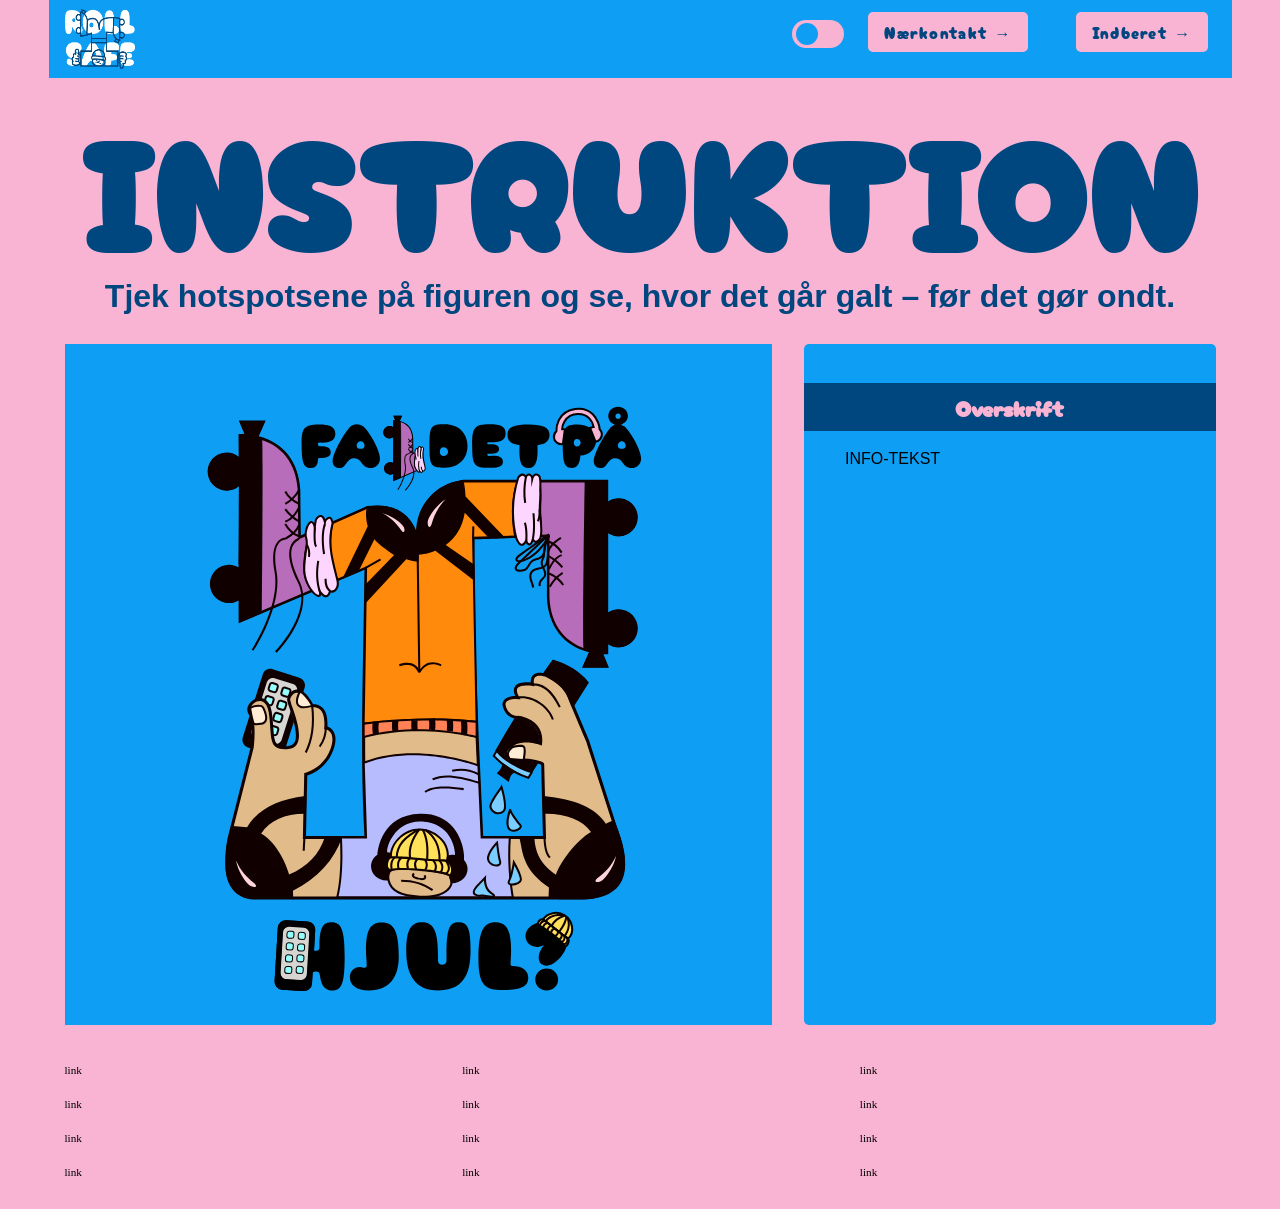
==== commit 16246c9f: "Merge pull request #2 from frederikkerosenbom/dialog-element Dialog element" ====
--- a/emergency-main/instruction.html
+++ b/emergency-main/instruction.html
@@ -24,9 +24,12 @@
   <header>
     <nav>
       <div id="logotype-wrapper" class="logo">
-        <a href="index.html"> LOGO-TYPE </a>
+        <a href="index.html"> <img src="img/logo1.webp" alt="logo"> </a>
       </div>
       <ul class="menu">
+        <li><label for="checkbox" class="switch"><input type="checkbox" id="checkbox"><span
+              class="slider"></span></label>
+        </li>
         <li><a class="menuItem" href="instruction.html">Nærkontakt </a></li>
         <li><a class="menuItem" href="register.html">Indberet</a></li>
       </ul>
@@ -40,7 +43,7 @@
 
   <main>
     <h1>INSTRUKTION</h1>
-    <p>Underoverskrift</p>
+    <p class="underoverskrift">Tjek hotspotsene på figuren og se, hvor det går galt – før det gør ondt.</p>
     <section class="info-graphic">
       <?xml version="1.0" encoding="UTF-8"?>
       <svg xmlns="http://www.w3.org/2000/svg" viewBox="0 0 690 625">
@@ -490,7 +493,7 @@
             <path d="M392.14,362.43l-5.96-.71c.52-4.36.52-8.79,0-13.15l5.96-.71c.58,4.83.58,9.74,0,14.57Z"
               style="fill: #100000;" />
           </g>
-          <g>
+          <g id="svg-text1" class="svg-text">
             <path
               d="M230.79,77.65c0-14.4,1.77-18.66,16.82-18.66,6.48,0,16.1.46,16.1,9.16,0,6.74-5.37,8.58-12.5,8.58l-2.75-.07c-1.31,0-1.77.72-1.77,1.57,0,1.31.79,1.9,1.9,1.9h1.64c6.48,0,8.97,2.23,8.97,5.76,0,4.19-2.49,5.83-11.52,5.83-.52,0-.72.33-.72.72-.65,5.7-1.44,9.03-7.27,9.03-6.42,0-8.9-3.73-8.9-23.83Z" />
             <path
@@ -506,7 +509,7 @@
             <path
               d="M515.76,94.93c0-7.92,11.91-28.28,16.89-33.38,1.05-1.05,2.03-1.64,3.14-2.16.33-.13.33-.39,0-.59-3.4-1.31-5.83-4.25-5.83-8.18,0-5.24,4.52-8.84,9.56-8.84s9.56,3.6,9.56,8.84c0,3.93-2.88,6.81-6.15,8.25-.39.2-.33.46-.07.52.92.33,1.77.85,2.62,1.44,5.96,4.71,16.5,23.37,16.5,31.55,0,4.98-3.99,9.1-9.1,9.1-4.58,0-7.59-2.81-9.82-6.42-1.24-1.96-3.47-3.21-6.48-3.21-3.73,0-5.83,2.68-7.92,5.69-1.64,2.36-2.75,3.93-6.68,3.93s-6.22-3.01-6.22-6.55ZM542.14,50.87c0-1.51-1.18-2.55-2.62-2.55s-2.62,1.05-2.62,2.55,1.18,2.55,2.62,2.55,2.62-1.05,2.62-2.55ZM546.92,79.68c0-2.23-1.64-4.32-3.8-4.32s-3.86,2.23-3.86,4.32c0,2.23,1.9,3.08,3.86,3.08s3.8-.92,3.8-3.08Z" />
           </g>
-          <g>
+          <g id="svg-text2" class="svg-text">
             <path
               d="M209.85,577.85c0-26.08,4.06-33.19,15.73-33.19s15.63,5.38,15.63,23.75c0,2.23.61,3.96,3.25,3.96,3.25,0,3.76-1.42,3.76-4.77,0-18.88,3.96-22.94,12.08-22.94,9.24,0,12.48,7.61,12.48,33.19,0,26.89-2.84,33.19-12.48,33.19-7.51,0-10.66-6.19-11.67-14.82-.3-2.74-1.42-3.75-4.06-3.75-2.44,0-3.75,1.12-4.06,3.75-1.12,9.64-5.38,14.82-14.92,14.82-12.38,0-15.73-9.34-15.73-33.19Z" />
             <path
@@ -673,6 +676,7 @@
   </footer>
   <script src="js/burger.js"></script>
   <script src="js/main.js"></script>
+  <script src="js/darkmode.js"></script>
 </body>
 
 </html>
--- a/emergency-main/css/custom.css
+++ b/emergency-main/css/custom.css
@@ -1,9 +1,12 @@
 :root {
-  /* Colours */
-  --color-bg: #f9b4d3; /* page background /* /*F9B4D3 el. ffd4e0*/
+  color-scheme: light dark;
+
+  /* Colours 
+  */
+  --color-bg: light-dark(#f9b4d3, #004583); /* page background /*  ffd4e0*/
 
   /* Header */
-  --color-head-bg: #f9b4d3;
+  --color-head-bg: light-dark(#f9b4d3, #004583);
 
   /* Logotype */
   --color-logotype-bg: #0e9ef3;
@@ -13,23 +16,26 @@
   /* Global menu */
   --color-menu-bg: #0e9ef3;
   /* Links */
-  --color-link-bg: #f9b4d3;
-  --color-link-hover: #fff; /* used */
-  --color-link-active: #99958f; /* used */
+  --color-link-bg: light-dark(#f9b4d3, #00467f);
+  --color-link-hover: light-dark(#fff, #00375f); /* used */
+  --color-link-active: #0e9ef3; /* used */
   --border-radius-links: 5px;
+  --color-link-text: light-dark(#00467f, #f9b4d3);
+  --mode-color-bg: light-dark(#f9b3d2, #00467f);
 
   /* Headlines og rubrik */
   --font-h1-size: 10rem;
   --font-sub1-size: 4rem;
   --font-h2-size: 1rem;
   --font-h3-size: 2rem;
-  --color-headline-bg: #00467f;
-  --color-headline-text-page: #00467f;
-  --color-headline-breaking-bg: #fec71d;
+  --color-headline-bg: light-dark(#00467f, #004583);
+  --color-headline-text-page: light-dark(#00467f, #f9b4d3);
+  --color-headline-breaking-bg: light-dark(#fec71d, #f9b4d3);
   --color-page2-text-page: #f9b4d3;
   /* Tekst */
-  --color-text: #000;
-  --color-text-inverted: #ffffff;
+  --color-text: light-dark(#000, #e8f0ff);
+  --color-text-inverted: light-dark(#e8f0ff, #0e9ef3);
+  --newscard-text: light-dark(#000, #004583);
 
   /*  Marginer */
   --margin-head-bottom: 5px;
@@ -39,14 +45,27 @@
   --border-radius: 5px;
 
   /* Cards */
-  --color-card-bg: #0e9ef3;
-  --color-cta-card-bg: #00467f;
+  --color-card-bg: light-dark(#0e9ef3, #00375f);
+  --color-cta-card-bg: light-dark(#00467f, #00375f);
+  --color-card-h2: light-dark(#e8f0ff, #0e9ef3);
+  --color-cta--bg-2: #00467f;
+
   /* news-cards */
-  --color-news-bg: #fec71d;
+  --color-news-bg: light-dark(#fec71d, #f9b3d2);
   --color-news-bg-inverted: #00467f;
-  --color-cta-newscard-bg: #00467f;
+  --color-cta-newscard-bg: light-dark(#00467f, #00375f);
   --color-cta-newscard-bg-inverted: #fec71d;
 
+  /*dialog*/
+  --dialog-bg: light-dark(#fec71d, #004583);
+  --dialog-border: light-dark(#004583, #00375f);
+  --dialog-text: light-dark(#000, #f9b3d2);
+  --dialog-h2-color: light-dark(#004583, #f9b3d2);
+  --obs-border: light-dark(#004583, #00375f);
+  --cta-close-color-text: light-dark(#e8f0ff, #f9b3d2);
+  --dialog-radio-border: light-dark(#00467f, #f9b3d2);
+  --dialog-radio-bg: light-dark(#00467f, #f9b3d2);
+  --breaking-heading: #00467f;
   /* Fonts */
   --font-family-sans: ui-sans-serif;
   /* --font-weight-light: 300;
@@ -67,17 +86,22 @@
   --form-submit-size: 1rem;
 
   /* Infographics */
-  --color-info-bg: #0e9ef3;
+  --color-info-bg: light-dark(#0e9ef3, #00375f);
   --color-infobox-1-bg: #fec71d;
   --color-infobox-2-bg: #f9b4d3;
 
   /*forms*/
-  --form-border: 15px solid #004583;
+  --form-border: light-dark(#004583, #f9b4d3);
   --form-border-radius: 70px;
   --form-font-family: ui-sans-serif;
-  --form-text-color: #004583;
-  --form-input-border: 2.5px solid #004583;
+  --form-text-color: light-dark(#004583, #f9b4d3);
+  --form-input-border: light-dark(#004583, #f9b4d3);
   --form-input-border-radius: 10px;
   --form-input-padding: 5px;
   --form-input-width: 100%;
+
+  /*forms*/
+
+  --darkmode-cta: #fec71d;
+  /* --svg-text-color:; */
 }
--- a/emergency-main/css/general.css
+++ b/emergency-main/css/general.css
@@ -2,6 +2,11 @@
   font-family: var(--font-family-sans);
   color: var(--color-text);
   background-color: var(--color-bg);
+  color-scheme: light;
+}
+
+html.dark {
+  color-scheme: dark;
 }
 
 header {
@@ -9,20 +14,36 @@
 }
 
 #main-disclamer {
-  height: 225px;
+  height: 425px;
   background-color: var(--color-head-bg);
-  display: flex;
-  justify-content: flex-start;
+  /* display: flex; */
+  /* justify-content: flex-start; */
   align-items: center;
-  padding-left: 2rem;
+  /* padding-left: 2rem; */
   padding-bottom: 2%;
   margin-bottom: var(--margin-head-bottom);
-  margin-top: var(--margin-head-top);
+  /* margin-top: var(--margin-head-top); */
 }
 
 #main-disclamer-content {
-  display: flex;
+  /* display: flex; */
   column-gap: 1rem;
+  margin-top: 1rem;
+  margin-bottom: 2rem;
+}
+#main-disclamer-content h1 {
+  place-self: center;
+  letter-spacing: 0.2em;
+}
+#main-disclamer-content .riders {
+  place-self: center;
+  padding-left: 0px;
+  width: 1000px;
+}
+#main-disclamer-content .head-img-2 {
+  place-self: center;
+  padding-left: 0px;
+  width: 1000px;
 }
 
 main section {
@@ -118,10 +139,13 @@
 header nav li a {
   margin: 1.5rem;
   background-color: var(--color-link-bg);
-  color: var(--color-text);
+  color: var(--color-link-text);
   font-size: var(--followup-text-size);
   padding: 0.5rem 1rem;
   border-radius: var(--border-radius-links);
+  font-family: var(--font-family-cheeryBomb);
+
+  letter-spacing: 0.08em;
 }
 
 /* Pilen efter menu-tekst */
@@ -146,3 +170,117 @@
 :focus-visible {
   outline: #00467f 1px;
 }
+
+/***animation****/
+
+.hero-title {
+  position: relative;
+  z-index: 1; /* tekst-lag */
+  text-align: center;
+  font-size: 6rem; /* eller hvad du har */
+  margin: 0;
+  padding-top: 15rem;
+}
+
+/* Billedet med figurerne */
+.riders {
+  position: absolute;
+  /* left: 50%; */
+  top: 15%;
+  transform: translateX(-50%) translateY(-50%);
+  width: 100%;
+  max-width: 900px;
+  transform-origin: right center; /* pivot i højre side → venstre løfter sig */
+  z-index: 2; /* HØJERE end teksten */
+}
+/* Når denne klasse kommer på, starter animationen */
+.riders.animate {
+  animation: brakeIn 1.6s ease-out forwards;
+}
+
+.riders.exit {
+  animation: driveOut 0.8s ease-in forwards;
+}
+
+@keyframes brakeIn {
+  0% {
+    transform: translateX(-200%) rotate(0deg);
+  }
+  60% {
+    transform: translateX(0) rotate(0deg);
+  }
+  80% {
+    transform: translateX(0) rotate(35deg); /* venstre side op */
+  }
+  100% {
+    transform: translateX(0) rotate(0deg); /* falder ned igen */
+  }
+}
+
+@keyframes driveOut {
+  0% {
+    transform: translateX(0%) translateY(0%) rotate(0deg);
+  }
+  100% {
+    transform: translateX(150%) translateY(-50%) rotate(10deg);
+  }
+}
+
+.news_card1 h3::before,
+.news_card1 h5::before {
+  text-align: center;
+}
+
+.darkmode {
+  background-color: var(--darkmode-bg);
+  color: var(--darkmode-h1-color);
+}
+
+.switch {
+  position: relative;
+  display: inline-block;
+  width: 52px;
+  height: 28px;
+}
+
+.switch input {
+  opacity: 0;
+  width: 0;
+  height: 0;
+}
+
+.slider {
+  position: absolute;
+  cursor: pointer;
+  top: 0;
+  left: 0;
+  right: 0;
+  bottom: 0;
+  background-color: var(--mode-color-bg);
+  border-radius: 34px;
+}
+input:checked + .slider::before {
+  translate: 100% 0;
+}
+.slider::before {
+  position: absolute;
+  content: "";
+  height: 22px;
+  width: 22px;
+  left: 4px;
+  bottom: 3px;
+  background-color: #0e9ef3;
+  border-radius: 50%;
+  transition: 0.4s;
+}
+.slider::after {
+  content: "";
+  background-color: var(--darkmode-bg);
+}
+.dark-img-filter {
+  filter: invert(82%) sepia(21%) saturate(748%) hue-rotate(292deg) brightness(103%) contrast(97%);
+}
+
+.light-img-filter {
+  filter: invert(15%) sepia(75%) saturate(1500%) hue-rotate(185deg) brightness(90%) contrast(105%);
+}
--- a/emergency-main/css/infographic.css
+++ b/emergency-main/css/infographic.css
@@ -14,17 +14,18 @@
   line-height: 3rem;
   text-align: center;
   background-color: var(--color-headline-bg);
-  /* color: var(--color-headline-text-page); */
   color: var(--color-page2-text-page);
   font-family: var(--font-family-cheeryBomb);
   margin-bottom: 1rem;
+  font-size: 22px;
 }
 .info-text h3 {
-  font-size: 0.8rem;
+  font-size: 1rem;
   line-height: 0.8rem;
   font-weight: 600;
   margin: 0;
   padding: 0;
+  font-family: var(--font-family-sans-serif);
 }
 .info-text > *:not(:first-child) {
   margin: 0 clamp(1rem, 10%, 7rem);
@@ -34,6 +35,7 @@
   line-height: 1.3;
   margin: 0 0 1.2rem 0;
   padding: 0;
+  font-family: var(--font-family-sans-serif);
 }
 .info-box {
   padding: 1.5rem 1rem 0.5rem 1rem;
@@ -49,7 +51,7 @@
 }
 
 .fadeIn {
-  animation: fadeIn 1.5s;
+  animation: fadeIn 1.5s forwards;
 }
 
 @keyframes fadeIn {
@@ -60,3 +62,29 @@
     opacity: 1;
   }
 }
+
+.fadeOut {
+  animation: fadeOut 1s forwards;
+}
+
+@keyframes fadeOut {
+  from {
+    opacity: 1;
+  }
+  to {
+    opacity: 0;
+  }
+}
+
+#instruction .underoverskrift {
+  font-family: var(--font-family-sans-serif);
+  font-size: 2rem;
+  font-weight: bold;
+  color: var(--color-headline-text-page);
+  place-self: center;
+}
+
+#instruction li {
+  font-family: var(--font-family-sans-serif);
+  margin-bottom: 10px;
+}
